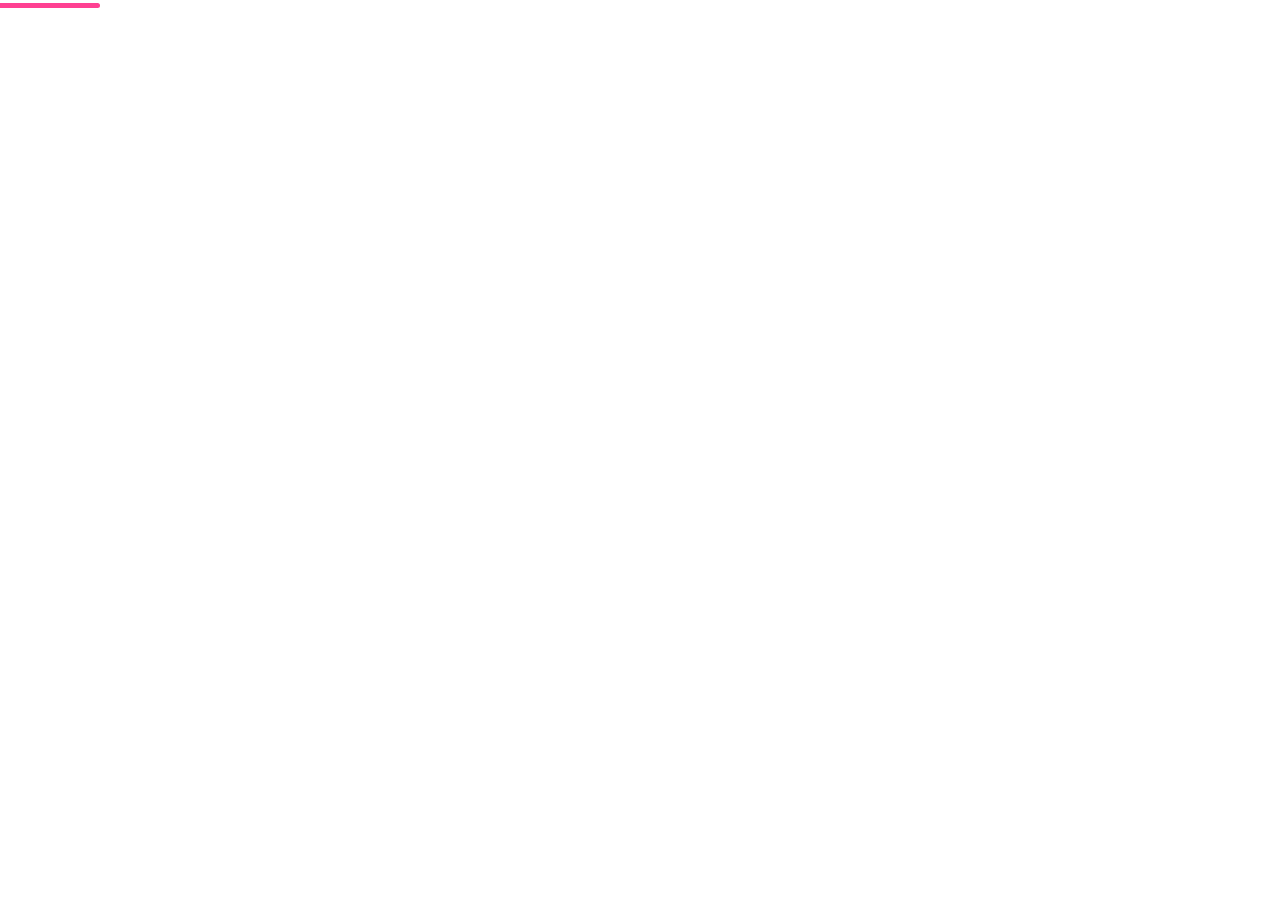
==== about.html @ 3e15d56d "Add files via upload" ====
<!DOCTYPE html>
<!-- saved from url=(0033)https://app.mixo.io/sites/preview -->
<html lang="en" class="dark"
  style="--color-primary: 43 89 182; --color-secondary: 14 165 233; --plyr-color-main: #2b59b6;">

<head>
  <meta http-equiv="Content-Type" content="text/html; charset=UTF-8">
  <meta http-equiv="origin-trial"
    content="[base64]">
  <script type="text/javascript" async="" src="./recaptcha__en.js" crossorigin="anonymous"
    integrity="sha384-35beLYB8J+E3oW9vsZdrYlTMm/yJU76vKQNSwKHtb4Ug7VeAPwqIzHBRAOMwbzRb"></script>
  <script src="./polyfill.min.js"></script>

  <meta name="viewport" content="width=device-width, initial-scale=1.0">
  <link rel="apple-touch-icon" href="https://app.mixo.io/pwa-192x192.png">
  <link rel="mask-icon" href="https://app.mixo.io/safari-pinned-tab.svg" color="#FE006F">
  <meta name="msapplication-TileColor" content="#FE006F">
  <!-- <script>
    (function () {
      const prefersDark = window.matchMedia && window.matchMedia('(prefers-color-scheme: dark)').matches
      const setting = localStorage.getItem('vueuse-color-scheme') || 'auto'
      if (setting === 'dark' || (prefersDark && setting !== 'light'))
        document.documentElement.classList.toggle('dark', true)
    })()
  </script> -->
  <script type="module" crossorigin="" src="./index-69a2ddda.js"></script>
  <link rel="stylesheet" href="./index-f697b78d.css">
  <link rel="manifest" href="https://app.mixo.io/manifest.webmanifest">
  <script src="./enterprise.js"></script>
  <style type="text/css">
    .vfm--fixed[data-v-2836fdb5] {
      position: fixed;
    }

    .vfm--absolute[data-v-2836fdb5] {
      position: absolute;
    }

    .vfm--inset[data-v-2836fdb5] {
      top: 0;
      right: 0;
      bottom: 0;
      left: 0;
    }

    .vfm--overlay[data-v-2836fdb5] {
      background-color: rgba(0, 0, 0, 0.5);
    }

    .vfm--prevent-none[data-v-2836fdb5] {
      pointer-events: none;
    }

    .vfm--prevent-auto[data-v-2836fdb5] {
      pointer-events: auto;
    }

    .vfm--outline-none[data-v-2836fdb5]:focus {
      outline: none;
    }

    .vfm-enter-active[data-v-2836fdb5],
    .vfm-leave-active[data-v-2836fdb5] {
      transition: opacity 0.2s;
    }

    .vfm-enter-from[data-v-2836fdb5],
    .vfm-leave-to[data-v-2836fdb5] {
      opacity: 0;
    }

    .vfm--touch-none[data-v-2836fdb5] {
      touch-action: none;
    }

    .vfm--select-none[data-v-2836fdb5] {
      -webkit-user-select: none;
      -moz-user-select: none;
      -ms-user-select: none;
      user-select: none;
    }

    .vfm--resize-tr[data-v-2836fdb5],
    .vfm--resize-br[data-v-2836fdb5],
    .vfm--resize-bl[data-v-2836fdb5],
    .vfm--resize-tl[data-v-2836fdb5] {
      width: 12px;
      height: 12px;
      z-index: 10;
    }

    .vfm--resize-t[data-v-2836fdb5] {
      top: -6px;
      left: 0;
      width: 100%;
      height: 12px;
      cursor: ns-resize;
    }

    .vfm--resize-tr[data-v-2836fdb5] {
      top: -6px;
      right: -6px;
      cursor: nesw-resize;
    }

    .vfm--resize-r[data-v-2836fdb5] {
      top: 0;
      right: -6px;
      width: 12px;
      height: 100%;
      cursor: ew-resize;
    }

    .vfm--resize-br[data-v-2836fdb5] {
      bottom: -6px;
      right: -6px;
      cursor: nwse-resize;
    }

    .vfm--resize-b[data-v-2836fdb5] {
      bottom: -6px;
      left: 0;
      width: 100%;
      height: 12px;
      cursor: ns-resize;
    }

    .vfm--resize-bl[data-v-2836fdb5] {
      bottom: -6px;
      left: -6px;
      cursor: nesw-resize;
    }

    .vfm--resize-l[data-v-2836fdb5] {
      top: 0;
      left: -6px;
      width: 12px;
      height: 100%;
      cursor: ew-resize;
    }

    .vfm--resize-tl[data-v-2836fdb5] {
      top: -6px;
      left: -6px;
      cursor: nwse-resize;
    }
  </style>
  <link rel="modulepreload" as="script" crossorigin="" href="https://app.mixo.io/assets/preview-a2b3d9a2.js">
  <link rel="modulepreload" as="script" crossorigin="" href="https://app.mixo.io/assets/mediaQueries-d2f0f2a6.js">
  <link rel="modulepreload" as="script" crossorigin="" href="https://app.mixo.io/assets/route-block-83d24a4e.js">
  <link rel="stylesheet" href="./preview-f0b65ea4.css">
  <title>Morsil Engineering | About Us</title>
  <meta name="description"
    content="Generate a websites and launch online in seconds with the world&#39;s fastest AI website builder.">
  <meta name="theme-color" content="#f1f5f9">
  <meta name="og:title" content="Mixo">
  <meta name="og:url" content="/">
  <meta name="twitter:url" content="/">
  <meta name="og:site_name" content="Mixo">
  <meta name="og:type" content="website">
  <meta name="og:description"
    content="Generate a websites and launch online in seconds with the world&#39;s fastest AI website builder.">
  <meta name="og:image"
    content="https://storage.googleapis.com/mixo-sites/images/file-2ea8702c-b5e0-4026-80fc-d60d790bb5b0.png">
  <meta name="og:image:alt" content="Mixo.io">
  <meta name="twitter:title" content="Mixo">
  <meta name="twitter:description" content="AI-powered page builder to launch and validate your startup ideas.">
  <meta name="twitter:card" content="summary_large_image">
  <meta name="twitter:image:src"
    content="https://storage.googleapis.com/mixo-sites/images/file-2ea8702c-b5e0-4026-80fc-d60d790bb5b0.png">
  <link rel="icon" type="image/x-icon" href="./favicon.ico">
  <script>
    (function (w, r) { w._rwq = r; w[r] = w[r] || function () { (w[r].q = w[r].q || []).push(arguments) } })(window, 'rewardful');

    (function () {
      let referral_url = new URL(window.location.href);
      if (referral_url.searchParams.has('gclid') && referral_url.searchParams.has('via')) {
        setTimeout(function () {
          document.cookie = "rewardful.referral=; expires=Thu, 01 Jan 1970 00:00:00 UTC; path=/; domain=.mixo.io; Secure; SameSite=None; Priority=Medium";
          console.warn("Deleted referral cookie as visit came from Google Ads (forbidden by Terms of Service)")
        }, 2000)
      }
    })();
  </script>
  <script src="./rw.js" async="" data-rewardful="35dd66"></script>
  <link rel="modulepreload" as="script" crossorigin="" href="https://app.mixo.io/assets/Hero2-b8a4509e.js">
  <link rel="modulepreload" as="script" crossorigin="" href="./index-69a2ddda.js">
  <link rel="modulepreload" as="script" crossorigin="" href="https://app.mixo.io/assets/hero-f60d1b10.js">
  <link rel="modulepreload" as="script" crossorigin="" href="https://app.mixo.io/assets/Logos-fc2aa04f.js">
  <link rel="modulepreload" as="script" crossorigin="" href="https://app.mixo.io/assets/iconify-37d12c60.js">
  <link rel="modulepreload" as="script" crossorigin="" href="https://app.mixo.io/assets/ImageMosaicPanel-a41ae70d.js">
  <link rel="modulepreload" as="script" crossorigin="" href="https://app.mixo.io/assets/head-2e8917e5.js">
  <link rel="modulepreload" as="script" crossorigin="" href="https://app.mixo.io/assets/Team-381707b3.js">
  <link rel="modulepreload" as="script" crossorigin="" href="https://app.mixo.io/assets/Cta-cb1dfc70.js">
  <link rel="modulepreload" as="script" crossorigin="" href="https://app.mixo.io/assets/facebook-0c59120b.js">
  <link rel="modulepreload" as="script" crossorigin="" href="https://app.mixo.io/assets/instagram-a9ab7bb8.js">
  <link rel="modulepreload" as="script" crossorigin="" href="https://app.mixo.io/assets/youtube-1760c03f.js">
  <link rel="modulepreload" as="script" crossorigin="" href="https://app.mixo.io/assets/linkedin-4da640f2.js">
  <link rel="modulepreload" as="script" crossorigin="" href="https://app.mixo.io/assets/CtaVector-d625fc4e.js">
  <link rel="modulepreload" as="script" crossorigin="" href="https://app.mixo.io/assets/judith-e16fbec1.js">
  <link rel="stylesheet" href="./CtaVector-ed8a37b7.css">
  <script src="./js" async=""></script>
</head>

<body class="font-sans" data-palette="sky" data-font-pack="default">
  <div id="app" data-v-app=""><!----><!---->
    <div class="modals-container"></div><!---->
    <div class="bg-canvas dark:bg-slate-950 overflow-hidden" data-testid="site-content">
      <div class="" client:load="">
        <div class="px-6 py-6 md:px-8 relative z-10 ">
          <nav class="flex items-center justify-between gap-x-4 md:gap-x-6" aria-label="Global"><a
              href="./home.html" class="flex items-center gap-x-2 shrink-0"><img
                class="w-auto h-8" src="./file-f305ced4-1fad-42fe-83fc-f11a3206d7b0.png" alt="Morsil Engineering logo">
              <p class="font-sans font-bold !leading-none text-xl md:text-2xl text-type-900 dark:text-white">Morsil
                Engineering</p>
            </a>
            <div class="shrink-0 gap-x-4 md:gap-x-8 flex mx-auto"><a href="./services.html"
                class="nav-item text-sm shrink-0 font-sans font-semibold leading-6 capitalize text-type-900 dark:text-white">Our
                Services</a><a href="./about.html"
                class="nav-item text-sm shrink-0 font-sans font-semibold leading-6 capitalize text-type-900 dark:text-white">About
                Us</a></div>
            <div class="flex font-sans items-center space-x-2"><!----><!----><button type="button"
                class="-m-2.5 inline-flex items-center justify-center rounded-md p-2.5 hidden text-type-900 dark:text-white"><span
                  class="sr-only">Open main menu</span><svg viewBox="0 0 20 20" width="1.2em" height="1.2em"
                  class="h-6 w-6" aria-hidden="true">
                  <path fill="currentColor" fill-rule="evenodd"
                    d="M2 4.75A.75.75 0 0 1 2.75 4h14.5a.75.75 0 0 1 0 1.5H2.75A.75.75 0 0 1 2 4.75ZM2 10a.75.75 0 0 1 .75-.75h14.5a.75.75 0 0 1 0 1.5H2.75A.75.75 0 0 1 2 10Zm0 5.25a.75.75 0 0 1 .75-.75h14.5a.75.75 0 0 1 0 1.5H2.75a.75.75 0 0 1-.75-.75Z"
                    clip-rule="evenodd"></path>
                </svg></button></div>
          </nav>
          <div
            style="position: fixed; height: 0px; padding: 0px; overflow: hidden; clip: rect(0px, 0px, 0px, 0px); white-space: nowrap; border-width: 0px; display: none;">
          </div>
        </div>
      </div><!---->
      <div class="section-spacing">
        <div class="pt-12 sm:pt-20 md:pt-24 lg:pt-32" sectionname="hero" id="hero" sectionlabel="Hero" sortorder="0">
          <div class="relative isolate">
            <div
              class="absolute inset-y-0 -z-10 transform-gpu overflow-hidden -top-52 md:-top-40 right-0 lg:block lg:-top-56">
              <svg class="" width="233" height="189" fill="none" viewBox="0 0 233 189">
                <defs>
                  <pattern id="837c3e70-6c3a-44e6-8854-cc48c737b659" x="0" y="0" width="20" height="20"
                    patternUnits="userSpaceOnUse">
                    <rect x="0" y="0" width="4" height="4" class="text-gray-200 dark:text-slate-800"
                      fill="currentColor"></rect>
                  </pattern>
                </defs>
                <rect width="404" height="392" fill="url(#837c3e70-6c3a-44e6-8854-cc48c737b659)"></rect>
              </svg></div>
            <div class="mx-auto max-w-7xl px-6 lg:px-8">
              <div class="mx-auto max-w-2xl text-center">
                <h1
                  class="text-4xl font-bold font-sans tracking-tight text-gray-900 dark:text-white sm:text-6xl text-type-950  relative">
                  About Us
                </h1>
                <div
                  class="prose prose-user font-serif dark:text-slate-300 mt-6 leading-8 mx-auto max-w-7xl text-type-800  relative">
                  Morsil Engineering is a homegrown enterprise specializing in Electrical, Civil, Petro/Chemical, and
                  Mechanical Engineering. We are committed to delivering top-tier engineering solutions tailored for the
                  Construction and Oil &amp; Gas industries
                </div><!---->
              </div><!---->
            </div>
            <div class="absolute -z-10 top-[calc(100%-20rem)] transform-gpu overflow-hidden hidden lg:block"><svg
                class="" width="144" height="392" fill="none" viewBox="0 0 144 392">
                <defs>
                  <pattern id="837c3e70-6c3a-44e6-8854-cc48c737b659" x="0" y="0" width="20" height="20"
                    patternUnits="userSpaceOnUse">
                    <rect x="0" y="0" width="4" height="4" class="text-gray-200" fill="currentColor"></rect>
                  </pattern>
                </defs>
                <rect width="404" height="392" fill="url(#837c3e70-6c3a-44e6-8854-cc48c737b659)"></rect>
              </svg></div>
          </div>
        </div>
        <div class="mx-auto max-w-7xl sm:px-6 lg:px-8" sectionname="logos" id="logos" sectioncomponent="Logos"
          sectionlabel="Logos" sortorder="1" section-component="Logos" site-name="Morsil Engineering"
          site-id="zn4nuqVqqGraivEFpAyr"
          site-logo-url="https://storage.googleapis.com/mixo-sites/images/file-f305ced4-1fad-42fe-83fc-f11a3206d7b0.png"
          header-visible="true" header="[object Object]" regenerating-content="false">
          <div
            class="relative isolate overflow-hidden bg-gray-900 dark:bg-gradient-to-br dark:from-slate-900 dark:to-slate-950 dark:border dark:border-slate-800 px-6 py-24 text-center shadow-2xl sm:rounded-3xl sm:px-16">
            <h2
              class="mx-auto font-sans max-w-2xl text-3xl font-bold tracking-tight text-white sm:text-4xl  relative">
              Trusted By Industry Leaders
            </h2>
            <p class="mx-auto font-serif mt-6 max-w-xl text-lg leading-8 text-gray-300  relative">We
              are proud to partner with Morsil Engineering to deliver exceptional engineering services to our clients
            </p>
            <div
              class="mx-auto mt-20 flex flex-wrap max-w-lg items-center justify-center gap-x-2 gap-y-12 sm:max-w-xl sm:gap-x-8 sm:gap-y-14 lg:max-w-4xl">
              <div class=" relative"><!----><svg xmlns="http://www.w3.org/2000/svg"
                  xmlns:xlink="http://www.w3.org/1999/xlink" aria-hidden="true" role="img"
                  class="w-12 sm:w-16 h-auto text-white iconify iconify--ic" client:load="" width="1em" height="1em"
                  viewBox="0 0 24 24">
                  <path fill="currentColor"
                    d="M12 17.27L18.18 21l-1.64-7.03L22 9.24l-7.19-.61L12 2L9.19 8.63L2 9.24l5.46 4.73L5.82 21z"></path>
                </svg>
              </div>
              <div class=" relative"><!----><svg xmlns="http://www.w3.org/2000/svg"
                  xmlns:xlink="http://www.w3.org/1999/xlink" aria-hidden="true" role="img"
                  class="w-12 sm:w-16 h-auto text-white iconify iconify--ic" client:load="" width="1em" height="1em"
                  viewBox="0 0 24 24">
                  <path fill="currentColor"
                    d="M12 17.27L18.18 21l-1.64-7.03L22 9.24l-7.19-.61L12 2L9.19 8.63L2 9.24l5.46 4.73L5.82 21z"></path>
                </svg>
              </div>
              <div class=" relative"><!----><svg xmlns="http://www.w3.org/2000/svg"
                  xmlns:xlink="http://www.w3.org/1999/xlink" aria-hidden="true" role="img"
                  class="w-12 sm:w-16 h-auto text-white iconify iconify--ic" client:load="" width="1em" height="1em"
                  viewBox="0 0 24 24">
                  <path fill="currentColor"
                    d="M12 17.27L18.18 21l-1.64-7.03L22 9.24l-7.19-.61L12 2L9.19 8.63L2 9.24l5.46 4.73L5.82 21z"></path>
                </svg>
              </div>
              <div class=" relative"><!----><svg xmlns="http://www.w3.org/2000/svg"
                  xmlns:xlink="http://www.w3.org/1999/xlink" aria-hidden="true" role="img"
                  class="w-12 sm:w-16 h-auto text-white iconify iconify--ic" client:load="" width="1em" height="1em"
                  viewBox="0 0 24 24">
                  <path fill="currentColor"
                    d="M12 17.27L18.18 21l-1.64-7.03L22 9.24l-7.19-.61L12 2L9.19 8.63L2 9.24l5.46 4.73L5.82 21z"></path>
                </svg>
              </div>
              <div class=" relative"><!----><svg xmlns="http://www.w3.org/2000/svg"
                  xmlns:xlink="http://www.w3.org/1999/xlink" aria-hidden="true" role="img"
                  class="w-12 sm:w-16 h-auto text-white iconify iconify--ic" client:load="" width="1em" height="1em"
                  viewBox="0 0 24 24">
                  <path fill="currentColor"
                    d="M12 17.27L18.18 21l-1.64-7.03L22 9.24l-7.19-.61L12 2L9.19 8.63L2 9.24l5.46 4.73L5.82 21z"></path>
                </svg>
              </div>
            </div>
            <div>
              <div
                class="absolute w-96 -z-10 bottom-0 h-52 bg-gray-800/40 dark:bg-slate-800/40 dark:rotate-6 dark:-bottom-6 rounded-tl-3xl right-0">
              </div><svg
                class="absolute dark:-z-10 -mr-3 -top-20 right-1/2 lg:m-0 lg:left-0 opacity-10 dark:opacity-80 dark:-rotate-12"
                width="404" height="392" fill="none" viewBox="0 0 404 392">
                <defs>
                  <pattern id="837c3e70-6c3a-44e6-8854-cc48c737b659" x="0" y="0" width="20" height="20"
                    patternUnits="userSpaceOnUse">
                    <rect x="0" y="0" width="4" height="4" class="text-gray-900 dark:text-accent-100"
                      fill="currentColor"></rect>
                  </pattern>
                </defs>
                <rect width="404" height="392" fill="url(#837c3e70-6c3a-44e6-8854-cc48c737b659)"></rect>
              </svg>
            </div>
          </div>
        </div>
        <div class="overflow-hidden" sectionname="aboutInfo" id="aboutInfo" sectioncomponent="ImageMosaicPanel"
          sectionlabel="About Us" sortorder="2" section-component="ImageMosaicPanel" site-name="Morsil Engineering"
          site-id="zn4nuqVqqGraivEFpAyr"
          site-logo-url="https://storage.googleapis.com/mixo-sites/images/file-f305ced4-1fad-42fe-83fc-f11a3206d7b0.png"
          site-config="[object Object]" header-visible="true" header="[object Object]" regenerating-content="false">
          <div class="mx-auto max-w-7xl px-6 lg:flex lg:px-8">
            <div
              class="mx-auto grid max-w-2xl grid-cols-1 gap-x-12 gap-y-16 lg:mx-0 lg:min-w-full lg:max-w-none lg:flex-none lg:gap-y-8">
              <div class="lg:col-end-1 lg:w-full lg:max-w-lg lg:pb-8">
                <div class="prose font-sans mx-auto max-w-7xl dark:prose-invert  relative">
                  <h1></h1>
                  <p></p>
                </div>
              </div>
              <div class="flex flex-wrap items-start justify-end gap-6 sm:gap-8 lg:contents">
                <div class="w-0 flex-auto lg:ml-auto lg:w-auto lg:flex-none lg:self-end  relative">
                  <img src="./photo-1580894723150-0ff6e9b907ea"
                    class="aspect-[7/5] w-[37rem] max-w-none rounded-2xl bg-gray-50 object-cover">
                </div>
                <div
                  class="contents lg:col-span-2 lg:col-end-2 lg:ml-auto lg:flex lg:w-[37rem] lg:items-start lg:justify-end lg:gap-x-8">
                  <div
                    class="order-first flex w-64 flex-none justify-end self-end lg:w-auto  relative">
                    <img src="./photo-1493476523860-a6de6ce1b0c3"
                      class="aspect-[4/3] w-[24rem] max-w-none flex-none rounded-2xl bg-gray-50 object-cover">
                  </div>
                  <div class="flex w-96 flex-auto justify-end lg:w-auto lg:flex-none  relative"><img
                      src="./photo-1581092336206-b9e5146be6f7"
                      class="aspect-[7/5] w-[37rem] max-w-none flex-none rounded-2xl bg-gray-50 object-cover">
                  </div>
                  <div class="hidden sm:block sm:w-0 sm:flex-auto lg:w-auto lg:flex-none  relative">
                    <img src="./photo-1581091226033-d5c48150dbaa"
                      class="aspect-[4/3] w-[24rem] max-w-none rounded-2xl bg-gray-50 object-cover">
                  </div>
                </div>
              </div>
            </div>
          </div>
        </div>
        <div
          class="relative isolate bg-gradient-to-br from-slate-900 to-slate-950 dark:border dark:border-slate-800 section-padding-y"
          sectionname="ourTeam" id="ourTeam" sectioncomponent="Team" sectionlabel="Our Team" sortorder="3"
          section-component="Team" site-name="Morsil Engineering" site-id="zn4nuqVqqGraivEFpAyr"
          site-logo-url="https://storage.googleapis.com/mixo-sites/images/file-f305ced4-1fad-42fe-83fc-f11a3206d7b0.png"
          site-config="[object Object]" header-visible="true" header="[object Object]" regenerating-content="false">
          <div>
            <div class="absolute w-96 -z-10 bottom-0 h-52 bg-gray-800/40 rounded-tr-3xl left-0"></div><svg
              class="absolute -mr-3 -top-20 left-1/2 lg:m-0 lg:right-0 opacity-10" width="404" height="392" fill="none"
              viewBox="0 0 404 392">
              <defs>
                <pattern id="837c3e70-6c3a-44e6-8854-cc48c737b659" x="0" y="0" width="20" height="20"
                  patternUnits="userSpaceOnUse">
                  <rect x="0" y="0" width="4" height="4" class="text-gray-900" fill="currentColor"></rect>
                </pattern>
              </defs>
              <rect width="404" height="392" fill="url(#837c3e70-6c3a-44e6-8854-cc48c737b659)"></rect>
            </svg>
          </div>
          <div class="mx-auto max-w-7xl px-6 lg:px-8">
            <div class="mx-auto max-w-2xl lg:mx-0  relative">
              <div class="prose prose-user prose-invert font-sans mx-auto max-w-7xl">
                <h2></h2>
                <p></p>
              </div>
            </div><!---->
          </div>
        </div>
        <section data-v-159be56a="" class="relative section-padding-top" sectionname="cta" id="cta"
          sectioncomponent="Cta" sectionlabel="Call to Action" sortorder="4" section-component="Cta"
          site-name="Morsil Engineering"
          site-logo-url="https://storage.googleapis.com/mixo-sites/images/file-f305ced4-1fad-42fe-83fc-f11a3206d7b0.png"
          header-visible="true" header="[object Object]" regenerating-content="false">
          <div aria-hidden="true" class="block" data-v-159be56a="">
            <div
              class="absolute inset-y-0 left-0 w-1/2 bg-accent-200/20 dark:bg-gradient-to-bl dark:from-accent-900 dark:to-accent-950 rounded-r-3xl mb-12"
              data-v-159be56a=""></div><svg class="absolute -ml-3 top-8 left-1/2" width="404" height="392" fill="none"
              viewBox="0 0 404 392" data-v-159be56a="">
              <defs data-v-159be56a="">
                <pattern id="8228f071-bcee-4ec8-905a-2a059a2cc4fb" x="0" y="0" width="20" height="20"
                  patternUnits="userSpaceOnUse" data-v-159be56a="">
                  <rect x="0" y="0" width="4" height="4" class="text-primary/10 dark:text-primary/30"
                    fill="currentColor" data-v-159be56a=""></rect>
                </pattern>
              </defs>
              <rect width="404" height="392" fill="url(#8228f071-bcee-4ec8-905a-2a059a2cc4fb)" data-v-159be56a="">
              </rect>
            </svg>
          </div>
          <div data-v-159be56a="" class="max-w-md px-4 mx-auto sm:max-w-3xl sm:px-6 lg:max-w-7xl lg:px-8">
            <div data-v-159be56a=""
              class="relative bg-canvas px-6 py-10 overflow-hidden border border-accent-400 dark:bg-gradient-to-br dark:from-accent-800 dark:to-accent-950 dark:border-accent-800 rounded-2xl sm:px-12 sm:py-20">
              <div data-v-159be56a="" aria-hidden="true" class="absolute inset-0 -mt-72 sm:-mt-32 md:mt-0"><svg
                  data-v-159be56a="" class="absolute inset-0 w-full h-full" preserveAspectRatio="xMidYMid slice"
                  xmlns="http://www.w3.org/2000/svg" fill="none" viewBox="0 0 1463 360">
                  <path data-v-159be56a="" class="text-primary/5 opacity-50" fill="currentColor"
                    d="M-82.673 72l1761.849 472.086-134.327 501.315-1761.85-472.086z"></path>
                  <path data-v-159be56a="" class="text-primary/10 opacity-60" fill="currentColor"
                    d="M-217.088 544.086L1544.761 72l134.327 501.316-1761.849 472.086z"></path>
                </svg></div>
              <div data-v-159be56a="" class="relative"><!---->
                <div data-v-159be56a="" class="mt-6 sm:mt-12 sm:text-center">
                  <h2 data-v-159be56a=""
                    class="text-3xl font-black font-sans tracking-tight text-accent-950 dark:text-white sm:text-4xl md:text-5xl md:leading-tight md:max-w-4xl md:mx-auto  relative">
                    Reach Out for Engineering Solutions<span data-v-159be56a="" class="text-primary">.</span>
                  </h2>
                  <p data-v-159be56a=""
                    class="max-w-2xl mx-auto font-serif mt-6 italic text-type-800 dark:text-slate-300 sm:text-lg  relative">
                    <span data-v-159be56a=""><span data-v-159be56a="">“</span>Morsil Engineering has been a reliable and
                      professional partner in delivering engineering solutions tailored to our industry needs. Do not
                      include the customer name.<span data-v-159be56a="">”</span></span><span data-v-159be56a=""> -
                      Edward Scott</span>
                  </p>
                </div>
                <div data-v-159be56a=""
                  class="mt-6 sm:mt-12 sm:mx-auto sm:max-w-lg flex flex-col items-center  relative">
                  <a data-v-159be56a="" to="" class="ui-button ui-button-base ui-button-primary"
                    href="mailto:okorite.isokariari@gmail.com" disabled="false">Contact Us</a>
                </div><!---->
              </div>
            </div>
          </div>
        </section>
        <footer class="border-t dark:border-0 dark:bg-slate-900">
          <div class="mx-auto max-w-7xl overflow-hidden py-16 px-6 sm:py-24 lg:px-8 space-y-8"><!---->
            <nav class="columns-2 sm:flex sm:justify-center sm:space-x-12" aria-label="Footer">
              <div class="pb-2"><a href="./home.html"
                  class="text-sm leading-6 footer-link font-sans">Homepage</a></div>
              <div class="pb-2"><a href="./services.html"
                  class="text-sm leading-6 footer-link font-sans">Our Services</a></div>
              <div class="pb-2"><a href="./about.html"
                  class="text-sm leading-6 footer-link font-sans">About Us</a></div>
            </nav>
            <div class="flex flex-wrap sm:justify-center gap-x-6 gap-y-4  relative"><a
                href="#" class="text-gray-400 hover:text-primary" target="_self"><span
                  class="sr-only">facebook</span><svg viewBox="0 0 24 24" width="1.2em" height="1.2em" class="h-6 w-6">
                  <path fill="currentColor"
                    d="M12 2.04c-5.5 0-10 4.49-10 10.02c0 5 3.66 9.15 8.44 9.9v-7H7.9v-2.9h2.54V9.85c0-2.51 1.49-3.89 3.78-3.89c1.09 0 2.23.19 2.23.19v2.47h-1.26c-1.24 0-1.63.77-1.63 1.56v1.88h2.78l-.45 2.9h-2.33v7a10 10 0 0 0 8.44-9.9c0-5.53-4.5-10.02-10-10.02Z">
                  </path>
                </svg></a><a href="#" class="text-gray-400 hover:text-primary"
                target="_self"><span class="sr-only">instagram</span><svg viewBox="0 0 24 24" width="1.2em"
                  height="1.2em" class="h-6 w-6">
                  <path fill="currentColor"
                    d="M7.8 2h8.4C19.4 2 22 4.6 22 7.8v8.4a5.8 5.8 0 0 1-5.8 5.8H7.8C4.6 22 2 19.4 2 16.2V7.8A5.8 5.8 0 0 1 7.8 2m-.2 2A3.6 3.6 0 0 0 4 7.6v8.8C4 18.39 5.61 20 7.6 20h8.8a3.6 3.6 0 0 0 3.6-3.6V7.6C20 5.61 18.39 4 16.4 4H7.6m9.65 1.5a1.25 1.25 0 0 1 1.25 1.25A1.25 1.25 0 0 1 17.25 8A1.25 1.25 0 0 1 16 6.75a1.25 1.25 0 0 1 1.25-1.25M12 7a5 5 0 0 1 5 5a5 5 0 0 1-5 5a5 5 0 0 1-5-5a5 5 0 0 1 5-5m0 2a3 3 0 0 0-3 3a3 3 0 0 0 3 3a3 3 0 0 0 3-3a3 3 0 0 0-3-3Z">
                  </path>
                </svg></a><a href="#" class="text-gray-400 hover:text-primary"
                target="_self"><span class="sr-only">youtube</span><svg viewBox="0 0 24 24" width="1.2em"
                  height="1.2em" class="h-6 w-6">
                  <path fill="currentColor"
                    d="m10 15l5.19-3L10 9v6m11.56-7.83c.13.47.22 1.1.28 1.9c.07.8.1 1.49.1 2.09L22 12c0 2.19-.16 3.8-.44 4.83c-.25.9-.83 1.48-1.73 1.73c-.47.13-1.33.22-2.65.28c-1.3.07-2.49.1-3.59.1L12 19c-4.19 0-6.8-.16-7.83-.44c-.9-.25-1.48-.83-1.73-1.73c-.13-.47-.22-1.1-.28-1.9c-.07-.8-.1-1.49-.1-2.09L2 12c0-2.19.16-3.8.44-4.83c.25-.9.83-1.48 1.73-1.73c.47-.13 1.33-.22 2.65-.28c1.3-.07 2.49-.1 3.59-.1L12 5c4.19 0 6.8.16 7.83.44c.9.25 1.48.83 1.73 1.73Z">
                  </path>
                </svg></a><a href="#" class="text-gray-400 hover:text-primary"
                target="_self"><span class="sr-only">linkedin</span><svg viewBox="0 0 24 24" width="1.2em"
                  height="1.2em" class="h-6 w-6">
                  <path fill="currentColor"
                    d="M19 3a2 2 0 0 1 2 2v14a2 2 0 0 1-2 2H5a2 2 0 0 1-2-2V5a2 2 0 0 1 2-2h14m-.5 15.5v-5.3a3.26 3.26 0 0 0-3.26-3.26c-.85 0-1.84.52-2.32 1.3v-1.11h-2.79v8.37h2.79v-4.93c0-.77.62-1.4 1.39-1.4a1.4 1.4 0 0 1 1.4 1.4v4.93h2.79M6.88 8.56a1.68 1.68 0 0 0 1.68-1.68c0-.93-.75-1.69-1.68-1.69a1.69 1.69 0 0 0-1.69 1.69c0 .93.76 1.68 1.69 1.68m1.39 9.94v-8.37H5.5v8.37h2.77Z">
                  </path>
                </svg></a>
            </div><!----><!---->
            <p class="sm:text-center text-xs leading-5 text-type-500 font-serif">© All rights reserved.</p>
          </div>
        </footer>
      </div>
      <div data-v-f2d51ab0="" class="wrap w-max max-w-xs animate-in fade-in delay-1000 duration-700"><!----></div>
    </div>
  </div>
</body>

</html>
---- index-f697b78d.css ----
@keyframes fadeOut{0%{opacity:1}to{opacity:0}}.v-toast--fade-out{animation-name:fadeOut}@keyframes fadeInDown{0%{opacity:0;transform:translate3d(0,-100%,0)}to{opacity:1;transform:none}}.v-toast--fade-in-down{animation-name:fadeInDown}@keyframes fadeInUp{0%{opacity:0;transform:translate3d(0,100%,0)}to{opacity:1;transform:none}}.v-toast--fade-in-up{animation-name:fadeInUp}.fade-enter-active,.fade-leave-active{transition:opacity .15s ease-out}.fade-enter,.fade-leave-to{opacity:0}.v-toast{position:fixed;display:flex;top:0;bottom:0;left:0;right:0;padding:2em;overflow:hidden;z-index:1052;pointer-events:none}.v-toast__item{display:inline-flex;align-items:center;animation-duration:.15s;margin:.5em 0;box-shadow:0 1px 4px #0000001f,0 0 6px #0000000a;border-radius:.25em;pointer-events:auto;opacity:.92;color:#fff;min-height:3em;cursor:pointer}.v-toast__item--success{background-color:#28a745}.v-toast__item--info{background-color:#17a2b8}.v-toast__item--warning{background-color:#ffc107}.v-toast__item--error{background-color:#dc3545}.v-toast__item--default{background-color:#343a40}.v-toast__item--warning{color:#000}.v-toast__item.v-toast__item--top,.v-toast__item.v-toast__item--bottom{align-self:center}.v-toast__item.v-toast__item--top-right,.v-toast__item.v-toast__item--bottom-right{align-self:flex-end}.v-toast__item.v-toast__item--top-left,.v-toast__item.v-toast__item--bottom-left{align-self:flex-start}.v-toast__text{margin:0;padding:.5em 1em;word-break:break-word}.v-toast__icon{display:none}.v-toast.v-toast--top{flex-direction:column}.v-toast.v-toast--bottom{flex-direction:column-reverse}.v-toast.v-toast--custom-parent{position:absolute}@media screen and (max-width: 768px){.v-toast{padding:0;position:fixed!important}}.preview-menu-wrapper .preview-menu-container{font-family:var(--font-family-mixo, ui-sans-serif,system-ui,sans-serif,"Apple Color Emoji","Segoe UI Emoji","Segoe UI Symbol","Noto Color Emoji")}@media (hover: hover) and (pointer: fine){.preview-menu-wrapper .preview-menu-container{display:none}}.preview-menu-wrapper:hover{border-radius:var(--border-radius-lg, .5rem);background-color:rgb(254 226 226 / var(--tw-bg-opacity));--tw-bg-opacity: .3 }@media (hover: hover) and (pointer: fine){.preview-menu-wrapper:hover .preview-menu-container{display:block}}.ui-loader-base{font-size:1rem;line-height:1.5rem}.ui-loader-base .ui-loader-icon{margin-right:.375rem;height:1.25rem;width:1.25rem}.ui-loader-sm{font-size:.875rem;line-height:1.25rem}.ui-loader-sm .ui-loader-icon{margin-right:.25rem;height:1rem;width:1rem}.ui-button{display:inline-flex;align-items:center;justify-content:center}.ui-button>:not([hidden])~:not([hidden]){--tw-space-x-reverse: 0;margin-right:calc(.25rem * var(--tw-space-x-reverse));margin-left:calc(.25rem * calc(1 - var(--tw-space-x-reverse)))}.ui-button{border-radius:var(--border-radius-md, .375rem);border-width:1px;border-color:transparent;text-align:center;font-family:var(--font-family-sans, ui-sans-serif,system-ui,sans-serif,"Apple Color Emoji","Segoe UI Emoji","Segoe UI Symbol","Noto Color Emoji");font-weight:600;letter-spacing:.025em;text-decoration-line:none}.ui-button:focus{outline:2px solid transparent;outline-offset:2px}.ui-button:disabled:hover{text-decoration-line:none}.ui-button-xs{padding:.375rem .5rem;font-size:.75rem;line-height:1rem}.ui-button-sm{padding:.5rem .75rem;font-size:.875rem;line-height:1.25rem}.ui-button-base,.ui-button-md{padding:.5rem 1rem;font-size:1rem;line-height:1.5rem}.ui-button-lg{padding:.75rem 1.5rem;font-size:1.125rem;line-height:1.75rem}.ui-button-xl{padding:1rem 2rem;font-size:1.25rem;line-height:1.75rem}.ui-button-primary{background-color:rgb(var(--color-primary) / 1)!important;--tw-text-opacity: 1;color:rgb(255 255 255 / var(--tw-text-opacity));--tw-shadow: 0 1px 3px 0 rgb(0 0 0 / .1), 0 1px 2px -1px rgb(0 0 0 / .1);--tw-shadow-colored: 0 1px 3px 0 var(--tw-shadow-color), 0 1px 2px -1px var(--tw-shadow-color);box-shadow:var(--tw-ring-offset-shadow, 0 0 #0000),var(--tw-ring-shadow, 0 0 #0000),var(--tw-shadow)}.ui-button-primary:hover{background-color:rgb(var(--color-secondary) / 1)!important}.ui-button-primary:focus{--tw-ring-offset-shadow: var(--tw-ring-inset) 0 0 0 var(--tw-ring-offset-width) var(--tw-ring-offset-color);--tw-ring-shadow: var(--tw-ring-inset) 0 0 0 calc(2px + var(--tw-ring-offset-width)) var(--tw-ring-color);box-shadow:var(--tw-ring-offset-shadow),var(--tw-ring-shadow),var(--tw-shadow, 0 0 #0000);--tw-ring-color: rgb(var(--color-primary) / .75);--tw-ring-offset-width: 2px }.ui-button-primary:active{--tw-shadow: 0 0 #0000;--tw-shadow-colored: 0 0 #0000;box-shadow:var(--tw-ring-offset-shadow, 0 0 #0000),var(--tw-ring-shadow, 0 0 #0000),var(--tw-shadow)}.ui-button-primary:disabled{cursor:not-allowed;background-color:rgb(var(--color-primary) / .9)!important}.ui-button-secondary{--tw-border-opacity: 1;border-color:rgb(226 232 240 / var(--tw-border-opacity));background-color:rgb(var(--color-secondary) / 1)!important;--tw-text-opacity: 1;color:rgb(255 255 255 / var(--tw-text-opacity));--tw-shadow: 0 1px 3px 0 rgb(0 0 0 / .1), 0 1px 2px -1px rgb(0 0 0 / .1);--tw-shadow-colored: 0 1px 3px 0 var(--tw-shadow-color), 0 1px 2px -1px var(--tw-shadow-color);box-shadow:var(--tw-ring-offset-shadow, 0 0 #0000),var(--tw-ring-shadow, 0 0 #0000),var(--tw-shadow)}.ui-button-secondary:hover{background-color:rgb(var(--color-primary) / 1)!important}.ui-button-secondary:focus{--tw-ring-offset-shadow: var(--tw-ring-inset) 0 0 0 var(--tw-ring-offset-width) var(--tw-ring-offset-color);--tw-ring-shadow: var(--tw-ring-inset) 0 0 0 calc(2px + var(--tw-ring-offset-width)) var(--tw-ring-color);box-shadow:var(--tw-ring-offset-shadow),var(--tw-ring-shadow),var(--tw-shadow, 0 0 #0000);--tw-ring-color: rgb(var(--color-primary) / 1);--tw-ring-offset-width: 2px }.ui-button-secondary:active{--tw-shadow: 0 0 #0000;--tw-shadow-colored: 0 0 #0000;box-shadow:var(--tw-ring-offset-shadow, 0 0 #0000),var(--tw-ring-shadow, 0 0 #0000),var(--tw-shadow)}.ui-button-secondary .ui-button-danger:hover{--tw-border-opacity: 1;border-color:rgb(185 28 28 / var(--tw-border-opacity));--tw-text-opacity: 1;color:rgb(185 28 28 / var(--tw-text-opacity))}.ui-button-secondary .ui-button-danger:focus{--tw-text-opacity: 1;color:rgb(185 28 28 / var(--tw-text-opacity));--tw-ring-opacity: 1;--tw-ring-color: rgb(185 28 28 / var(--tw-ring-opacity)) }.ui-button-tertiary{--tw-bg-opacity: 1;background-color:rgb(148 163 184 / var(--tw-bg-opacity));--tw-text-opacity: 1;color:rgb(255 255 255 / var(--tw-text-opacity));--tw-shadow: 0 1px 3px 0 rgb(0 0 0 / .1), 0 1px 2px -1px rgb(0 0 0 / .1);--tw-shadow-colored: 0 1px 3px 0 var(--tw-shadow-color), 0 1px 2px -1px var(--tw-shadow-color);box-shadow:var(--tw-ring-offset-shadow, 0 0 #0000),var(--tw-ring-shadow, 0 0 #0000),var(--tw-shadow)}.ui-button-tertiary:hover{--tw-bg-opacity: 1;background-color:rgb(100 116 139 / var(--tw-bg-opacity))}.ui-button-tertiary:focus{--tw-ring-offset-shadow: var(--tw-ring-inset) 0 0 0 var(--tw-ring-offset-width) var(--tw-ring-offset-color);--tw-ring-shadow: var(--tw-ring-inset) 0 0 0 calc(2px + var(--tw-ring-offset-width)) var(--tw-ring-color);box-shadow:var(--tw-ring-offset-shadow),var(--tw-ring-shadow),var(--tw-shadow, 0 0 #0000);--tw-ring-opacity: 1;--tw-ring-color: rgb(100 116 139 / var(--tw-ring-opacity));--tw-ring-offset-width: 2px }.ui-button-link{padding-left:0;padding-right:0;color:rgb(var(--color-primary) / 1)}.ui-button-link:hover{color:rgb(var(--color-secondary) / 1);text-decoration-line:underline}.ui-button-link .ui-button-danger:hover{--tw-text-opacity: 1;color:rgb(185 28 28 / var(--tw-text-opacity))}.ui-button-brand-primary{--tw-bg-opacity: 1 !important;background-color:rgb(255 0 110 / var(--tw-bg-opacity))!important;font-weight:600;--tw-text-opacity: 1;color:rgb(255 255 255 / var(--tw-text-opacity));--tw-shadow: 0 1px 3px 0 rgb(0 0 0 / .1), 0 1px 2px -1px rgb(0 0 0 / .1);--tw-shadow-colored: 0 1px 3px 0 var(--tw-shadow-color), 0 1px 2px -1px var(--tw-shadow-color);box-shadow:var(--tw-ring-offset-shadow, 0 0 #0000),var(--tw-ring-shadow, 0 0 #0000),var(--tw-shadow)}.ui-button-brand-primary:hover{--tw-bg-opacity: 1 !important;background-color:rgb(255 190 11 / var(--tw-bg-opacity))!important;--tw-text-opacity: 1;color:rgb(30 41 59 / var(--tw-text-opacity))}.ui-button-brand-primary:focus{--tw-ring-offset-shadow: var(--tw-ring-inset) 0 0 0 var(--tw-ring-offset-width) var(--tw-ring-offset-color);--tw-ring-shadow: var(--tw-ring-inset) 0 0 0 calc(2px + var(--tw-ring-offset-width)) var(--tw-ring-color);box-shadow:var(--tw-ring-offset-shadow),var(--tw-ring-shadow),var(--tw-shadow, 0 0 #0000);--tw-ring-color: rgb(255 0 110 / .75);--tw-ring-offset-width: 2px }.ui-button-brand-primary:active{--tw-shadow: 0 0 #0000;--tw-shadow-colored: 0 0 #0000;box-shadow:var(--tw-ring-offset-shadow, 0 0 #0000),var(--tw-ring-shadow, 0 0 #0000),var(--tw-shadow)}.ui-button-brand-primary:disabled{cursor:not-allowed;--tw-bg-opacity: 1 !important;background-color:rgb(203 213 225 / var(--tw-bg-opacity))!important;--tw-text-opacity: 1;color:rgb(100 116 139 / var(--tw-text-opacity))}.ui-button-brand-secondary{--tw-bg-opacity: 1 !important;background-color:rgb(255 190 11 / var(--tw-bg-opacity))!important;--tw-text-opacity: 1;color:rgb(133 77 14 / var(--tw-text-opacity));--tw-shadow: 0 1px 3px 0 rgb(0 0 0 / .1), 0 1px 2px -1px rgb(0 0 0 / .1);--tw-shadow-colored: 0 1px 3px 0 var(--tw-shadow-color), 0 1px 2px -1px var(--tw-shadow-color);box-shadow:var(--tw-ring-offset-shadow, 0 0 #0000),var(--tw-ring-shadow, 0 0 #0000),var(--tw-shadow)}.ui-button-brand-secondary:hover{--tw-bg-opacity: 1 !important;background-color:rgb(255 0 110 / var(--tw-bg-opacity))!important;--tw-text-opacity: 1;color:rgb(255 255 255 / var(--tw-text-opacity))}.ui-button-brand-secondary:focus{--tw-ring-offset-shadow: var(--tw-ring-inset) 0 0 0 var(--tw-ring-offset-width) var(--tw-ring-offset-color);--tw-ring-shadow: var(--tw-ring-inset) 0 0 0 calc(2px + var(--tw-ring-offset-width)) var(--tw-ring-color);box-shadow:var(--tw-ring-offset-shadow),var(--tw-ring-shadow),var(--tw-shadow, 0 0 #0000);--tw-ring-color: rgb(255 190 11 / .75);--tw-ring-offset-width: 2px }.ui-button-brand-secondary:active{--tw-shadow: 0 0 #0000;--tw-shadow-colored: 0 0 #0000;box-shadow:var(--tw-ring-offset-shadow, 0 0 #0000),var(--tw-ring-shadow, 0 0 #0000),var(--tw-shadow)}.ui-button-brand-tertiary{--tw-bg-opacity: 1 !important;background-color:rgb(58 134 255 / var(--tw-bg-opacity))!important;--tw-text-opacity: 1;color:rgb(255 255 255 / var(--tw-text-opacity));--tw-shadow: 0 1px 3px 0 rgb(0 0 0 / .1), 0 1px 2px -1px rgb(0 0 0 / .1);--tw-shadow-colored: 0 1px 3px 0 var(--tw-shadow-color), 0 1px 2px -1px var(--tw-shadow-color);box-shadow:var(--tw-ring-offset-shadow, 0 0 #0000),var(--tw-ring-shadow, 0 0 #0000),var(--tw-shadow)}.ui-button-brand-tertiary:hover{--tw-bg-opacity: 1 !important;background-color:rgb(255 190 11 / var(--tw-bg-opacity))!important;--tw-text-opacity: 1;color:rgb(15 23 42 / var(--tw-text-opacity))}.ui-button-brand-tertiary:focus{--tw-ring-offset-shadow: var(--tw-ring-inset) 0 0 0 var(--tw-ring-offset-width) var(--tw-ring-offset-color);--tw-ring-shadow: var(--tw-ring-inset) 0 0 0 calc(2px + var(--tw-ring-offset-width)) var(--tw-ring-color);box-shadow:var(--tw-ring-offset-shadow),var(--tw-ring-shadow),var(--tw-shadow, 0 0 #0000);--tw-ring-color: rgb(58 134 255 / .75);--tw-ring-offset-width: 2px }.ui-button-brand-tertiary:active{--tw-shadow: 0 0 #0000;--tw-shadow-colored: 0 0 #0000;box-shadow:var(--tw-ring-offset-shadow, 0 0 #0000),var(--tw-ring-shadow, 0 0 #0000),var(--tw-shadow)}.ui-button-brand-success{--tw-bg-opacity: 1 !important;background-color:rgb(16 185 129 / var(--tw-bg-opacity))!important;--tw-text-opacity: 1;color:rgb(255 255 255 / var(--tw-text-opacity));--tw-shadow: 0 1px 3px 0 rgb(0 0 0 / .1), 0 1px 2px -1px rgb(0 0 0 / .1);--tw-shadow-colored: 0 1px 3px 0 var(--tw-shadow-color), 0 1px 2px -1px var(--tw-shadow-color);box-shadow:var(--tw-ring-offset-shadow, 0 0 #0000),var(--tw-ring-shadow, 0 0 #0000),var(--tw-shadow)}.ui-button-brand-success:hover{--tw-bg-opacity: 1 !important;background-color:rgb(255 0 110 / var(--tw-bg-opacity))!important;--tw-text-opacity: 1;color:rgb(255 255 255 / var(--tw-text-opacity))}.ui-button-brand-success:focus{--tw-ring-offset-shadow: var(--tw-ring-inset) 0 0 0 var(--tw-ring-offset-width) var(--tw-ring-offset-color);--tw-ring-shadow: var(--tw-ring-inset) 0 0 0 calc(2px + var(--tw-ring-offset-width)) var(--tw-ring-color);box-shadow:var(--tw-ring-offset-shadow),var(--tw-ring-shadow),var(--tw-shadow, 0 0 #0000);--tw-ring-color: rgb(16 185 129 / .75);--tw-ring-offset-width: 2px }.ui-button-brand-success:active{--tw-shadow: 0 0 #0000;--tw-shadow-colored: 0 0 #0000;box-shadow:var(--tw-ring-offset-shadow, 0 0 #0000),var(--tw-ring-shadow, 0 0 #0000),var(--tw-shadow)}.ui-button-brand-link{padding-left:0;padding-right:0;--tw-text-opacity: 1;color:rgb(255 0 110 / var(--tw-text-opacity))}.ui-button-brand-link:hover{--tw-text-opacity: 1;color:rgb(255 190 11 / var(--tw-text-opacity));text-decoration-line:underline}.ui-button-brand-link .ui-button-danger:hover{--tw-text-opacity: 1;color:rgb(185 28 28 / var(--tw-text-opacity))}.ui-button-brand-link-secondary{padding-left:0;padding-right:0;--tw-text-opacity: 1;color:rgb(255 190 11 / var(--tw-text-opacity))}.ui-button-brand-link-secondary:hover{--tw-text-opacity: 1;color:rgb(255 0 110 / var(--tw-text-opacity));text-decoration-line:underline}.ui-button-brand-link-secondary .ui-button-danger:hover{--tw-text-opacity: 1;color:rgb(185 28 28 / var(--tw-text-opacity))}.ui-button-brand-link-tertiary{padding-left:0;padding-right:0;--tw-text-opacity: 1;color:rgb(58 134 255 / var(--tw-text-opacity))}.ui-button-brand-link-tertiary:hover{--tw-text-opacity: 1;color:rgb(255 0 110 / var(--tw-text-opacity));text-decoration-line:underline}.ui-button-brand-link-tertiary .ui-button-danger:hover{--tw-text-opacity: 1;color:rgb(185 28 28 / var(--tw-text-opacity))}.ui-button-outline{--tw-border-opacity: 1;border-color:rgb(203 213 225 / var(--tw-border-opacity));background-color:transparent!important;--tw-text-opacity: 1;color:rgb(100 116 139 / var(--tw-text-opacity));--tw-shadow: 0 1px 3px 0 rgb(0 0 0 / .1), 0 1px 2px -1px rgb(0 0 0 / .1);--tw-shadow-colored: 0 1px 3px 0 var(--tw-shadow-color), 0 1px 2px -1px var(--tw-shadow-color);box-shadow:var(--tw-ring-offset-shadow, 0 0 #0000),var(--tw-ring-shadow, 0 0 #0000),var(--tw-shadow)}.ui-button-outline:hover{--tw-bg-opacity: 1 !important;background-color:rgb(255 255 255 / var(--tw-bg-opacity))!important}.ui-button-outline:focus{--tw-ring-offset-shadow: var(--tw-ring-inset) 0 0 0 var(--tw-ring-offset-width) var(--tw-ring-offset-color);--tw-ring-shadow: var(--tw-ring-inset) 0 0 0 calc(2px + var(--tw-ring-offset-width)) var(--tw-ring-color);box-shadow:var(--tw-ring-offset-shadow),var(--tw-ring-shadow),var(--tw-shadow, 0 0 #0000);--tw-ring-color: rgb(255 190 11 / .75);--tw-ring-offset-width: 2px }.ui-button-outline:active{--tw-shadow: 0 0 #0000;--tw-shadow-colored: 0 0 #0000;box-shadow:var(--tw-ring-offset-shadow, 0 0 #0000),var(--tw-ring-shadow, 0 0 #0000),var(--tw-shadow)}.ui-button-outline:hover{--tw-border-opacity: 1;border-color:rgb(100 116 139 / var(--tw-border-opacity));--tw-text-opacity: 1;color:rgb(51 65 85 / var(--tw-text-opacity))}.ui-button-outline-primary{--tw-border-opacity: 1;border-color:rgb(255 0 110 / var(--tw-border-opacity));background-color:transparent!important;--tw-text-opacity: 1;color:rgb(255 0 110 / var(--tw-text-opacity));--tw-shadow: 0 1px 3px 0 rgb(0 0 0 / .1), 0 1px 2px -1px rgb(0 0 0 / .1);--tw-shadow-colored: 0 1px 3px 0 var(--tw-shadow-color), 0 1px 2px -1px var(--tw-shadow-color);box-shadow:var(--tw-ring-offset-shadow, 0 0 #0000),var(--tw-ring-shadow, 0 0 #0000),var(--tw-shadow)}.ui-button-outline-primary:hover{--tw-bg-opacity: 1 !important;background-color:rgb(255 255 255 / var(--tw-bg-opacity))!important}.ui-button-outline-primary:focus{--tw-ring-offset-shadow: var(--tw-ring-inset) 0 0 0 var(--tw-ring-offset-width) var(--tw-ring-offset-color);--tw-ring-shadow: var(--tw-ring-inset) 0 0 0 calc(2px + var(--tw-ring-offset-width)) var(--tw-ring-color);box-shadow:var(--tw-ring-offset-shadow),var(--tw-ring-shadow),var(--tw-shadow, 0 0 #0000);--tw-ring-color: rgb(255 0 110 / .75);--tw-ring-offset-width: 2px }.ui-button-outline-primary:active{--tw-shadow: 0 0 #0000;--tw-shadow-colored: 0 0 #0000;box-shadow:var(--tw-ring-offset-shadow, 0 0 #0000),var(--tw-ring-shadow, 0 0 #0000),var(--tw-shadow)}.ui-button-outline-primary:hover{--tw-bg-opacity: 1 !important;background-color:rgb(255 0 110 / var(--tw-bg-opacity))!important;--tw-text-opacity: 1;color:rgb(255 255 255 / var(--tw-text-opacity))}.ui-button-tertiary{--tw-border-opacity: 1;border-color:rgb(203 213 225 / var(--tw-border-opacity));--tw-bg-opacity: 1 !important;background-color:rgb(255 255 255 / var(--tw-bg-opacity))!important;--tw-text-opacity: 1;color:rgb(100 116 139 / var(--tw-text-opacity));--tw-shadow: 0 1px 3px 0 rgb(0 0 0 / .1), 0 1px 2px -1px rgb(0 0 0 / .1);--tw-shadow-colored: 0 1px 3px 0 var(--tw-shadow-color), 0 1px 2px -1px var(--tw-shadow-color);box-shadow:var(--tw-ring-offset-shadow, 0 0 #0000),var(--tw-ring-shadow, 0 0 #0000),var(--tw-shadow)}.ui-button-tertiary:hover{--tw-bg-opacity: 1 !important;background-color:rgb(241 245 249 / var(--tw-bg-opacity))!important}.ui-button-tertiary:focus{--tw-ring-offset-shadow: var(--tw-ring-inset) 0 0 0 var(--tw-ring-offset-width) var(--tw-ring-offset-color);--tw-ring-shadow: var(--tw-ring-inset) 0 0 0 calc(2px + var(--tw-ring-offset-width)) var(--tw-ring-color);box-shadow:var(--tw-ring-offset-shadow),var(--tw-ring-shadow),var(--tw-shadow, 0 0 #0000);--tw-ring-color: rgb(203 213 225 / .75);--tw-ring-offset-width: 2px }.ui-button-tertiary:active{--tw-shadow: 0 0 #0000;--tw-shadow-colored: 0 0 #0000;box-shadow:var(--tw-ring-offset-shadow, 0 0 #0000),var(--tw-ring-shadow, 0 0 #0000),var(--tw-shadow)}[data-v-510e0639] .modal-container{display:flex;justify-content:center;align-items:center}[data-v-510e0639] .modal-content{position:relative;display:flex;flex-direction:column;max-height:90%;margin:0 1rem;padding:1rem;border:1px solid #e2e8f0;border-radius:.25rem;background:#fff}.modal__title[data-v-510e0639]{margin:0 2rem 0 0;font-size:1.5rem;font-weight:700}.modal__content[data-v-510e0639]{flex-grow:1;overflow-y:auto}.modal__action[data-v-510e0639]{display:flex;justify-content:center;align-items:center;flex-shrink:0;padding:1rem 0 0}.modal__close[data-v-510e0639]{position:absolute;top:.5rem;right:.5rem}.dark-mode div[data-v-510e0639] .modal-content{border-color:#2d3748;background-color:#1a202c}.ui-alert-danger[data-v-f73880a4],.ui-alert-error[data-v-f73880a4]{border-width:1px;--tw-border-opacity: 1;border-color:rgb(254 226 226 / var(--tw-border-opacity));--tw-bg-opacity: 1;background-color:rgb(254 242 242 / var(--tw-bg-opacity))}.ui-alert-danger .ui-alert-icon[data-v-f73880a4],.ui-alert-error .ui-alert-icon[data-v-f73880a4]{--tw-text-opacity: 1;color:rgb(248 113 113 / var(--tw-text-opacity))}.ui-alert-danger .ui-alert-title[data-v-f73880a4],.ui-alert-error .ui-alert-title[data-v-f73880a4]{--tw-text-opacity: 1;color:rgb(153 27 27 / var(--tw-text-opacity))}.ui-alert-danger .ui-alert-content[data-v-f73880a4],.ui-alert-error .ui-alert-content[data-v-f73880a4],.ui-alert-danger .ui-alert-details[data-v-f73880a4],.ui-alert-error .ui-alert-details[data-v-f73880a4]{--tw-text-opacity: 1;color:rgb(185 28 28 / var(--tw-text-opacity))}.ui-alert-info[data-v-f73880a4]{border-width:1px;--tw-border-opacity: 1;border-color:rgb(219 234 254 / var(--tw-border-opacity));--tw-bg-opacity: 1;background-color:rgb(239 246 255 / var(--tw-bg-opacity))}.ui-alert-info .ui-alert-icon[data-v-f73880a4]{--tw-text-opacity: 1;color:rgb(96 165 250 / var(--tw-text-opacity))}.ui-alert-info .ui-alert-title[data-v-f73880a4]{--tw-text-opacity: 1;color:rgb(30 64 175 / var(--tw-text-opacity))}.ui-alert-info .ui-alert-content[data-v-f73880a4]{--tw-text-opacity: 1;color:rgb(29 78 216 / var(--tw-text-opacity))}.ui-alert-info .ui-alert-details[data-v-f73880a4]{--tw-text-opacity: 1;color:rgb(147 197 253 / var(--tw-text-opacity))}.ui-alert-success[data-v-f73880a4]{border-width:1px;--tw-border-opacity: 1;border-color:rgb(209 250 229 / var(--tw-border-opacity));--tw-bg-opacity: 1;background-color:rgb(236 253 245 / var(--tw-bg-opacity))}.ui-alert-success .ui-alert-icon[data-v-f73880a4]{--tw-text-opacity: 1;color:rgb(16 185 129 / var(--tw-text-opacity))}.ui-alert-success .ui-alert-title[data-v-f73880a4]{--tw-text-opacity: 1;color:rgb(5 150 105 / var(--tw-text-opacity))}.ui-alert-success .ui-alert-content[data-v-f73880a4]{--tw-text-opacity: 1;color:rgb(4 120 87 / var(--tw-text-opacity))}.ui-alert-success .ui-alert-details[data-v-f73880a4]{--tw-text-opacity: 1;color:rgb(110 231 183 / var(--tw-text-opacity))}.ui-alert-warning[data-v-f73880a4]{border-width:1px;--tw-border-opacity: 1;border-color:rgb(254 249 195 / var(--tw-border-opacity));--tw-bg-opacity: 1;background-color:rgb(254 252 232 / var(--tw-bg-opacity))}.ui-alert-warning .ui-alert-icon[data-v-f73880a4]{--tw-text-opacity: 1;color:rgb(234 179 8 / var(--tw-text-opacity))}.ui-alert-warning .ui-alert-title[data-v-f73880a4],.ui-alert-warning .ui-alert-content[data-v-f73880a4]{--tw-text-opacity: 1;color:rgb(161 98 7 / var(--tw-text-opacity))}.ui-alert-warning .ui-alert-details[data-v-f73880a4]{--tw-text-opacity: 1;color:rgb(253 224 71 / var(--tw-text-opacity))}[data-floating-label=true] .formkit-inner{position:relative}[data-floating-label=true] .formkit-label{position:absolute;left:.5em;color:gray;font-weight:400;font-size:1rem;transition:all .2s ease-out;transition-delay:.1s;bottom:calc(100% - .5em);transform:translateY(100%);padding:.25em;box-sizing:border-box}[data-floating-label=true] input:focus~.formkit-label,[data-floating-label=true] textarea:focus~.formkit-label,[data-floating-label=true]:not([data-empty="true"]) .formkit-label,[data-floating-label=true][data-expanded=true] .formkit-label{font-size:.7rem;transform:translateY(50%);background-color:#fff;bottom:100%;z-index:2;transition-delay:0s;transition-duration:.25s}[data-floating-label=true] .formkit-input:not(:focus)::-moz-placeholder{transition-duration:.2s;transition-delay:.1s;opacity:0}[data-floating-label=true] .formkit-input:not(:focus)::placeholder,[data-floating-label=true]:not([data-expanded="true"]) .formkit-placeholder,[data-floating-label=true]:not(:focus-within) .formkit-overlay,[data-floating-label=true][data-type=datepicker] .formkit-overlay{transition-duration:.2s;transition-delay:.1s;opacity:0}[data-floating-label=true] .formkit-input::-moz-placeholder{opacity:1;-moz-transition:opacity .25s ease-out;transition:opacity .25s ease-out}[data-floating-label=true] .formkit-input::placeholder,[data-floating-label=true] .formkit-placeholder,[data-floating-label=true]:not([data-empty="true"]) .formkit-overlay,[data-floating-label=true][data-type=datepicker]:not([data-empty="true"]) .formkit-overlay,[data-floating-label=true][data-type=datepicker][data-focused=true] .formkit-overlay,[data-floating-label=true][data-type=datepicker][data-expanded=true] .formkit-overlay{opacity:1;transition:opacity .25s ease-out}[data-floating-label=true][data-type=mask]:not(:focus-within) input,[data-floating-label=true][data-type=datepicker] input{transition-duration:.2s;transition-delay:.1s;color:transparent}[data-floating-label=true][data-type=mask]:not([data-empty="true"]) input,[data-floating-label=true][data-type=datepicker]:not([data-empty="true"]) input,[data-floating-label=true][data-type=datepicker][data-focused=true] input,[data-floating-label=true][data-type=datepicker][data-expanded=true] input{color:inherit;transition:opacity .25s ease-out}.magic-status[data-v-6becd108]{overflow:hidden;border-radius:var(--border-radius-md, .375rem);border-width:1px;border-style:dashed;--tw-border-opacity: 1;border-color:rgb(148 163 184 / var(--tw-border-opacity));background-image:linear-gradient(to bottom right,var(--tw-gradient-stops));--tw-gradient-from: #34d399 var(--tw-gradient-from-position);--tw-gradient-to: rgb(52 211 153 / 0) var(--tw-gradient-to-position);--tw-gradient-stops: var(--tw-gradient-from), var(--tw-gradient-to);--tw-gradient-to: rgb(129 140 248 / 0) var(--tw-gradient-to-position);--tw-gradient-stops: var(--tw-gradient-from), #818cf8 var(--tw-gradient-via-position), var(--tw-gradient-to);--tw-gradient-to: #FF006E var(--tw-gradient-to-position);background-size:400% 400%}.magic-status.animating[data-v-6becd108]{background-size:400% 400%;animation:gradient-6becd108 3.5s ease infinite}@keyframes gradient-6becd108{0%{background-position:10% 0%}50%{background-position:100% 70%}to{background-position:10% 0%}}*,:before,:after{box-sizing:border-box;border-width:0;border-style:solid;border-color:#e5e7eb}:before,:after{--tw-content: ""}html{line-height:1.5;-webkit-text-size-adjust:100%;-moz-tab-size:4;-o-tab-size:4;tab-size:4;font-family:var(--font-family-sans, ui-sans-serif,system-ui,sans-serif,"Apple Color Emoji","Segoe UI Emoji","Segoe UI Symbol","Noto Color Emoji");font-feature-settings:normal;font-variation-settings:normal}body{margin:0;line-height:inherit}hr{height:0;color:inherit;border-top-width:1px}abbr:where([title]){-webkit-text-decoration:underline dotted;text-decoration:underline dotted}h1,h2,h3,h4,h5,h6{font-size:inherit;font-weight:inherit}a{color:inherit;text-decoration:inherit}b,strong{font-weight:bolder}code,kbd,samp,pre{font-family:ui-monospace,SFMono-Regular,Menlo,Monaco,Consolas,Liberation Mono,Courier New,monospace;font-size:1em}small{font-size:80%}sub,sup{font-size:75%;line-height:0;position:relative;vertical-align:baseline}sub{bottom:-.25em}sup{top:-.5em}table{text-indent:0;border-color:inherit;border-collapse:collapse}button,input,optgroup,select,textarea{font-family:inherit;font-feature-settings:inherit;font-variation-settings:inherit;font-size:100%;font-weight:inherit;line-height:inherit;color:inherit;margin:0;padding:0}button,select{text-transform:none}button,[type=button],[type=reset],[type=submit]{-webkit-appearance:button;background-color:transparent;background-image:none}:-moz-focusring{outline:auto}:-moz-ui-invalid{box-shadow:none}progress{vertical-align:baseline}::-webkit-inner-spin-button,::-webkit-outer-spin-button{height:auto}[type=search]{-webkit-appearance:textfield;outline-offset:-2px}::-webkit-search-decoration{-webkit-appearance:none}::-webkit-file-upload-button{-webkit-appearance:button;font:inherit}summary{display:list-item}blockquote,dl,dd,h1,h2,h3,h4,h5,h6,hr,figure,p,pre{margin:0}fieldset{margin:0;padding:0}legend{padding:0}ol,ul,menu{list-style:none;margin:0;padding:0}dialog{padding:0}textarea{resize:vertical}input::-moz-placeholder,textarea::-moz-placeholder{opacity:1;color:#9ca3af}input::placeholder,textarea::placeholder{opacity:1;color:#9ca3af}button,[role=button]{cursor:pointer}:disabled{cursor:default}img,svg,video,canvas,audio,iframe,embed,object{display:block;vertical-align:middle}img,video{max-width:100%;height:auto}[hidden]{display:none}[type=text],[type=email],[type=url],[type=password],[type=number],[type=date],[type=datetime-local],[type=month],[type=search],[type=tel],[type=time],[type=week],[multiple],textarea,select{-webkit-appearance:none;-moz-appearance:none;appearance:none;background-color:#fff;border-color:#6b7280;border-width:1px;border-radius:0;padding:.5rem .75rem;font-size:1rem;line-height:1.5rem;--tw-shadow: 0 0 #0000}[type=text]:focus,[type=email]:focus,[type=url]:focus,[type=password]:focus,[type=number]:focus,[type=date]:focus,[type=datetime-local]:focus,[type=month]:focus,[type=search]:focus,[type=tel]:focus,[type=time]:focus,[type=week]:focus,[multiple]:focus,textarea:focus,select:focus{outline:2px solid transparent;outline-offset:2px;--tw-ring-inset: var(--tw-empty, );--tw-ring-offset-width: 0px;--tw-ring-offset-color: #fff;--tw-ring-color: #2563eb;--tw-ring-offset-shadow: var(--tw-ring-inset) 0 0 0 var(--tw-ring-offset-width) var(--tw-ring-offset-color);--tw-ring-shadow: var(--tw-ring-inset) 0 0 0 calc(1px + var(--tw-ring-offset-width)) var(--tw-ring-color);box-shadow:var(--tw-ring-offset-shadow),var(--tw-ring-shadow),var(--tw-shadow);border-color:#2563eb}input::-moz-placeholder,textarea::-moz-placeholder{color:#6b7280;opacity:1}input::placeholder,textarea::placeholder{color:#6b7280;opacity:1}::-webkit-datetime-edit-fields-wrapper{padding:0}::-webkit-date-and-time-value{min-height:1.5em}::-webkit-datetime-edit,::-webkit-datetime-edit-year-field,::-webkit-datetime-edit-month-field,::-webkit-datetime-edit-day-field,::-webkit-datetime-edit-hour-field,::-webkit-datetime-edit-minute-field,::-webkit-datetime-edit-second-field,::-webkit-datetime-edit-millisecond-field,::-webkit-datetime-edit-meridiem-field{padding-top:0;padding-bottom:0}select{background-image:url("data:image/svg+xml,%3csvg xmlns='http://www.w3.org/2000/svg' fill='none' viewBox='0 0 20 20'%3e%3cpath stroke='%236b7280' stroke-linecap='round' stroke-linejoin='round' stroke-width='1.5' d='M6 8l4 4 4-4'/%3e%3c/svg%3e");background-position:right .5rem center;background-repeat:no-repeat;background-size:1.5em 1.5em;padding-right:2.5rem;-webkit-print-color-adjust:exact;print-color-adjust:exact}[multiple]{background-image:initial;background-position:initial;background-repeat:unset;background-size:initial;padding-right:.75rem;-webkit-print-color-adjust:unset;print-color-adjust:unset}[type=checkbox],[type=radio]{-webkit-appearance:none;-moz-appearance:none;appearance:none;padding:0;-webkit-print-color-adjust:exact;print-color-adjust:exact;display:inline-block;vertical-align:middle;background-origin:border-box;-webkit-user-select:none;-moz-user-select:none;user-select:none;flex-shrink:0;height:1rem;width:1rem;color:#2563eb;background-color:#fff;border-color:#6b7280;border-width:1px;--tw-shadow: 0 0 #0000}[type=checkbox]{border-radius:0}[type=radio]{border-radius:100%}[type=checkbox]:focus,[type=radio]:focus{outline:2px solid transparent;outline-offset:2px;--tw-ring-inset: var(--tw-empty, );--tw-ring-offset-width: 2px;--tw-ring-offset-color: #fff;--tw-ring-color: #2563eb;--tw-ring-offset-shadow: var(--tw-ring-inset) 0 0 0 var(--tw-ring-offset-width) var(--tw-ring-offset-color);--tw-ring-shadow: var(--tw-ring-inset) 0 0 0 calc(2px + var(--tw-ring-offset-width)) var(--tw-ring-color);box-shadow:var(--tw-ring-offset-shadow),var(--tw-ring-shadow),var(--tw-shadow)}[type=checkbox]:checked,[type=radio]:checked{border-color:transparent;background-color:currentColor;background-size:100% 100%;background-position:center;background-repeat:no-repeat}[type=checkbox]:checked{background-image:url("data:image/svg+xml,%3csvg viewBox='0 0 16 16' fill='white' xmlns='http://www.w3.org/2000/svg'%3e%3cpath d='M12.207 4.793a1 1 0 010 1.414l-5 5a1 1 0 01-1.414 0l-2-2a1 1 0 011.414-1.414L6.5 9.086l4.293-4.293a1 1 0 011.414 0z'/%3e%3c/svg%3e")}[type=radio]:checked{background-image:url("data:image/svg+xml,%3csvg viewBox='0 0 16 16' fill='white' xmlns='http://www.w3.org/2000/svg'%3e%3ccircle cx='8' cy='8' r='3'/%3e%3c/svg%3e")}[type=checkbox]:checked:hover,[type=checkbox]:checked:focus,[type=radio]:checked:hover,[type=radio]:checked:focus{border-color:transparent;background-color:currentColor}[type=checkbox]:indeterminate{background-image:url("data:image/svg+xml,%3csvg xmlns='http://www.w3.org/2000/svg' fill='none' viewBox='0 0 16 16'%3e%3cpath stroke='white' stroke-linecap='round' stroke-linejoin='round' stroke-width='2' d='M4 8h8'/%3e%3c/svg%3e");border-color:transparent;background-color:currentColor;background-size:100% 100%;background-position:center;background-repeat:no-repeat}[type=checkbox]:indeterminate:hover,[type=checkbox]:indeterminate:focus{border-color:transparent;background-color:currentColor}[type=file]{background:unset;border-color:inherit;border-width:0;border-radius:0;padding:0;font-size:unset;line-height:inherit}[type=file]:focus{outline:1px solid ButtonText;outline:1px auto -webkit-focus-ring-color}:root{--border-radius-none: 0px;--border-radius-sm: .125rem;--border-radius: .25rem;--border-radius-md: .375rem;--border-radius-lg: .5rem;--border-radius-xl: .75rem;--border-radius-2xl: 1rem;--border-radius-3xl: 1.5rem;--border-radius-full: 9999px;--colors-highlight: 234 179 8;--colors-accent-50: 249 250 251;--colors-accent-100: 243 244 246;--colors-accent-200: 229 231 235;--colors-accent-300: 209 213 219;--colors-accent-400: 156 163 175;--colors-accent-500: 107 114 128;--colors-accent-600: 75 85 99;--colors-accent-700: 55 65 81;--colors-accent-800: 31 41 55;--colors-accent-900: 17 24 39;--colors-accent-950: 3 7 18;--colors-type-50: 248 250 252;--colors-type-100: 241 245 249;--colors-type-200: 226 232 240;--colors-type-300: 203 213 225;--colors-type-400: 148 163 184;--colors-type-500: 100 116 139;--colors-type-600: 71 85 105;--colors-type-700: 51 65 85;--colors-type-800: 30 41 59;--colors-type-900: 15 23 42;--colors-type-950: 2 6 23;--colors-canvas: 255 255 255;--font-family-sans: ui-sans-serif,system-ui,sans-serif,"Apple Color Emoji","Segoe UI Emoji","Segoe UI Symbol","Noto Color Emoji";--font-family-serif: ui-sans-serif,system-ui,sans-serif,"Apple Color Emoji","Segoe UI Emoji","Segoe UI Symbol","Noto Color Emoji";--font-family-mixo: ui-sans-serif,system-ui,sans-serif,"Apple Color Emoji","Segoe UI Emoji","Segoe UI Symbol","Noto Color Emoji"}[data-font-pack=default]{--font-family-sans: ui-sans-serif,system-ui,sans-serif,"Apple Color Emoji","Segoe UI Emoji","Segoe UI Symbol","Noto Color Emoji";--font-family-serif: ui-sans-serif,system-ui,sans-serif,"Apple Color Emoji","Segoe UI Emoji","Segoe UI Symbol","Noto Color Emoji"}[data-font-pack=startup]{--font-family-sans: "Open Sans", ui-sans-serif,system-ui,sans-serif,"Apple Color Emoji","Segoe UI Emoji","Segoe UI Symbol","Noto Color Emoji";--font-family-serif: "Raleway", ui-serif,Georgia,Cambria,"Times New Roman",Times,serif}[data-font-pack=edge]{--font-family-sans: "Montserrat", ui-sans-serif,system-ui,sans-serif,"Apple Color Emoji","Segoe UI Emoji","Segoe UI Symbol","Noto Color Emoji";--font-family-serif: "Oswald", ui-serif,Georgia,Cambria,"Times New Roman",Times,serif}[data-font-pack=funk]{--font-family-sans: "Sniglet", ui-sans-serif,system-ui,sans-serif,"Apple Color Emoji","Segoe UI Emoji","Segoe UI Symbol","Noto Color Emoji";--font-family-serif: "Cabin", ui-serif,Georgia,Cambria,"Times New Roman",Times,serif}[data-font-pack=emerson]{--font-family-sans: "Lato", ui-sans-serif,system-ui,sans-serif,"Apple Color Emoji","Segoe UI Emoji","Segoe UI Symbol","Noto Color Emoji";--font-family-serif: "Merriweather", ui-serif,Georgia,Cambria,"Times New Roman",Times,serif}[data-font-pack=spectacle]{--font-family-sans: "Playfair Display", ui-sans-serif,system-ui,sans-serif,"Apple Color Emoji","Segoe UI Emoji","Segoe UI Symbol","Noto Color Emoji";--font-family-serif: "Raleway", ui-serif,Georgia,Cambria,"Times New Roman",Times,serif}[data-font-pack=marker]{--font-family-sans: "Permanent Marker", ui-sans-serif,system-ui,sans-serif,"Apple Color Emoji","Segoe UI Emoji","Segoe UI Symbol","Noto Color Emoji";--font-family-serif: "Open Sans", ui-serif,Georgia,Cambria,"Times New Roman",Times,serif}[data-font-pack=dynamic]{--font-family-sans: "Roboto", ui-sans-serif,system-ui,sans-serif,"Apple Color Emoji","Segoe UI Emoji","Segoe UI Symbol","Noto Color Emoji";--font-family-serif: "Nunito", ui-serif,Georgia,Cambria,"Times New Roman",Times,serif}[data-font-pack=remote]{--font-family-sans: "IBM Plex Sans Condensed", ui-sans-serif,system-ui,sans-serif,"Apple Color Emoji","Segoe UI Emoji","Segoe UI Symbol","Noto Color Emoji";--font-family-serif: "IBM Plex Sans", ui-serif,Georgia,Cambria,"Times New Roman",Times,serif}[data-font-pack=media]{--font-family-sans: "Rubik", ui-sans-serif,system-ui,sans-serif,"Apple Color Emoji","Segoe UI Emoji","Segoe UI Symbol","Noto Color Emoji";--font-family-serif: "Roboto Mono", ui-serif,Georgia,Cambria,"Times New Roman",Times,serif}[data-font-pack=nightly]{--font-family-sans: "Playfair Display", ui-sans-serif,system-ui,sans-serif,"Apple Color Emoji","Segoe UI Emoji","Segoe UI Symbol","Noto Color Emoji";--font-family-serif: "Source Sans Pro", ui-serif,Georgia,Cambria,"Times New Roman",Times,serif}[data-palette=amber]{--colors-accent-50: 250 250 250;--colors-accent-100: 245 245 245;--colors-accent-200: 229 229 229;--colors-accent-300: 212 212 212;--colors-accent-400: 163 163 163;--colors-accent-500: 115 115 115;--colors-accent-600: 82 82 82;--colors-accent-700: 64 64 64;--colors-accent-800: 38 38 38;--colors-accent-900: 23 23 23;--colors-accent-950: 10 10 10;--colors-type-50: 255 251 235;--colors-type-100: 254 243 199;--colors-type-200: 253 230 138;--colors-type-300: 252 211 77;--colors-type-400: 251 191 36;--colors-type-500: 245 158 11;--colors-type-600: 217 119 6;--colors-type-700: 180 83 9;--colors-type-800: 146 64 14;--colors-type-900: 120 53 15;--colors-type-950: 69 26 3;--colors-canvas: 255 251 235;--colors-highlight: 245 158 11}[data-palette=fuchsia]{--colors-accent-50: 253 244 255;--colors-accent-100: 250 232 255;--colors-accent-200: 245 208 254;--colors-accent-300: 240 171 252;--colors-accent-400: 232 121 249;--colors-accent-500: 217 70 239;--colors-accent-600: 192 38 211;--colors-accent-700: 162 28 175;--colors-accent-800: 134 25 143;--colors-accent-900: 112 26 117;--colors-accent-950: 74 4 78;--colors-type-50: 253 244 255;--colors-type-100: 250 232 255;--colors-type-200: 245 208 254;--colors-type-300: 240 171 252;--colors-type-400: 232 121 249;--colors-type-500: 217 70 239;--colors-type-600: 192 38 211;--colors-type-700: 162 28 175;--colors-type-800: 134 25 143;--colors-type-900: 112 26 117;--colors-type-950: 74 4 78;--colors-canvas: 253 244 255;--colors-highlight: 162 28 175}[data-palette=hotdog]{--colors-accent-50: 250 250 249;--colors-accent-100: 245 245 244;--colors-accent-200: 231 229 228;--colors-accent-300: 214 211 209;--colors-accent-400: 168 162 158;--colors-accent-500: 120 113 108;--colors-accent-600: 87 83 78;--colors-accent-700: 68 64 60;--colors-accent-800: 41 37 36;--colors-accent-900: 28 25 23;--colors-accent-950: 12 10 9;--colors-type-50: 250 250 249;--colors-type-100: 245 245 244;--colors-type-200: 231 229 228;--colors-type-300: 214 211 209;--colors-type-400: 168 162 158;--colors-type-500: 120 113 108;--colors-type-600: 87 83 78;--colors-type-700: 68 64 60;--colors-type-800: 41 37 36;--colors-type-900: 28 25 23;--colors-type-950: 12 10 9;--colors-canvas: 252 231 243;--colors-highlight: 131 24 67}[data-palette=rose]{--colors-accent-50: 255 241 242;--colors-accent-100: 255 228 230;--colors-accent-200: 254 205 211;--colors-accent-300: 253 164 175;--colors-accent-400: 251 113 133;--colors-accent-500: 244 63 94;--colors-accent-600: 225 29 72;--colors-accent-700: 190 18 60;--colors-accent-800: 159 18 57;--colors-accent-900: 136 19 55;--colors-accent-950: 76 5 25;--colors-type-50: 255 241 242;--colors-type-100: 255 228 230;--colors-type-200: 254 205 211;--colors-type-300: 253 164 175;--colors-type-400: 251 113 133;--colors-type-500: 244 63 94;--colors-type-600: 225 29 72;--colors-type-700: 190 18 60;--colors-type-800: 159 18 57;--colors-type-900: 136 19 55;--colors-type-950: 76 5 25;--colors-canvas: 255 241 242}[data-palette=grain]{--colors-accent-50: 255 251 235;--colors-accent-100: 254 243 199;--colors-accent-200: 253 230 138;--colors-accent-300: 252 211 77;--colors-accent-400: 251 191 36;--colors-accent-500: 245 158 11;--colors-accent-600: 217 119 6;--colors-accent-700: 180 83 9;--colors-accent-800: 146 64 14;--colors-accent-900: 120 53 15;--colors-accent-950: 69 26 3;--colors-type-50: 255 251 235;--colors-type-100: 254 243 199;--colors-type-200: 253 230 138;--colors-type-300: 252 211 77;--colors-type-400: 251 191 36;--colors-type-500: 245 158 11;--colors-type-600: 217 119 6;--colors-type-700: 180 83 9;--colors-type-800: 146 64 14;--colors-type-900: 120 53 15;--colors-type-950: 69 26 3;--colors-canvas: 252 211 77;--colors-highlight: 146 64 14}[data-palette=lime]{--colors-accent-50: 247 254 231;--colors-accent-100: 236 252 203;--colors-accent-200: 217 249 157;--colors-accent-300: 190 242 100;--colors-accent-400: 163 230 53;--colors-accent-500: 132 204 22;--colors-accent-600: 101 163 13;--colors-accent-700: 77 124 15;--colors-accent-800: 63 98 18;--colors-accent-900: 54 83 20;--colors-accent-950: 26 46 5;--colors-type-50: 247 254 231;--colors-type-100: 236 252 203;--colors-type-200: 217 249 157;--colors-type-300: 190 242 100;--colors-type-400: 163 230 53;--colors-type-500: 132 204 22;--colors-type-600: 101 163 13;--colors-type-700: 77 124 15;--colors-type-800: 63 98 18;--colors-type-900: 54 83 20;--colors-type-950: 26 46 5;--colors-canvas: 247 254 231}[data-palette=indigo]{--colors-accent-50: 238 242 255;--colors-accent-100: 224 231 255;--colors-accent-200: 199 210 254;--colors-accent-300: 165 180 252;--colors-accent-400: 129 140 248;--colors-accent-500: 99 102 241;--colors-accent-600: 79 70 229;--colors-accent-700: 67 56 202;--colors-accent-800: 55 48 163;--colors-accent-900: 49 46 129;--colors-accent-950: 30 27 75;--colors-type-50: 238 242 255;--colors-type-100: 224 231 255;--colors-type-200: 199 210 254;--colors-type-300: 165 180 252;--colors-type-400: 129 140 248;--colors-type-500: 99 102 241;--colors-type-600: 79 70 229;--colors-type-700: 67 56 202;--colors-type-800: 55 48 163;--colors-type-900: 49 46 129;--colors-type-950: 30 27 75;--colors-canvas: 238 242 255}[data-palette=emerald]{--colors-accent-50: 236 253 245;--colors-accent-100: 209 250 229;--colors-accent-200: 167 243 208;--colors-accent-300: 110 231 183;--colors-accent-400: 52 211 153;--colors-accent-500: 16 185 129;--colors-accent-600: 5 150 105;--colors-accent-700: 4 120 87;--colors-accent-800: 6 95 70;--colors-accent-900: 6 78 59;--colors-accent-950: 2 44 34;--colors-type-50: 236 253 245;--colors-type-100: 209 250 229;--colors-type-200: 167 243 208;--colors-type-300: 110 231 183;--colors-type-400: 52 211 153;--colors-type-500: 16 185 129;--colors-type-600: 5 150 105;--colors-type-700: 4 120 87;--colors-type-800: 6 95 70;--colors-type-900: 6 78 59;--colors-type-950: 2 44 34;--colors-canvas: 236 253 245}[data-palette=sky]{--colors-accent-50: 248 250 252;--colors-accent-100: 241 245 249;--colors-accent-200: 226 232 240;--colors-accent-300: 203 213 225;--colors-accent-400: 148 163 184;--colors-accent-500: 100 116 139;--colors-accent-600: 71 85 105;--colors-accent-700: 51 65 85;--colors-accent-800: 30 41 59;--colors-accent-900: 15 23 42;--colors-accent-950: 2 6 23;--colors-type-50: 248 250 252;--colors-type-100: 241 245 249;--colors-type-200: 226 232 240;--colors-type-300: 203 213 225;--colors-type-400: 148 163 184;--colors-type-500: 100 116 139;--colors-type-600: 71 85 105;--colors-type-700: 51 65 85;--colors-type-800: 30 41 59;--colors-type-900: 15 23 42;--colors-type-950: 2 6 23;--colors-canvas: 240 249 255}:root{--color-primary: 255 0 110;--color-secondary: 255 190 11}*,:before,:after{--tw-border-spacing-x: 0;--tw-border-spacing-y: 0;--tw-translate-x: 0;--tw-translate-y: 0;--tw-rotate: 0;--tw-skew-x: 0;--tw-skew-y: 0;--tw-scale-x: 1;--tw-scale-y: 1;--tw-pan-x: ;--tw-pan-y: ;--tw-pinch-zoom: ;--tw-scroll-snap-strictness: proximity;--tw-gradient-from-position: ;--tw-gradient-via-position: ;--tw-gradient-to-position: ;--tw-ordinal: ;--tw-slashed-zero: ;--tw-numeric-figure: ;--tw-numeric-spacing: ;--tw-numeric-fraction: ;--tw-ring-inset: ;--tw-ring-offset-width: 0px;--tw-ring-offset-color: #fff;--tw-ring-color: rgb(59 130 246 / .5);--tw-ring-offset-shadow: 0 0 #0000;--tw-ring-shadow: 0 0 #0000;--tw-shadow: 0 0 #0000;--tw-shadow-colored: 0 0 #0000;--tw-blur: ;--tw-brightness: ;--tw-contrast: ;--tw-grayscale: ;--tw-hue-rotate: ;--tw-invert: ;--tw-saturate: ;--tw-sepia: ;--tw-drop-shadow: ;--tw-backdrop-blur: ;--tw-backdrop-brightness: ;--tw-backdrop-contrast: ;--tw-backdrop-grayscale: ;--tw-backdrop-hue-rotate: ;--tw-backdrop-invert: ;--tw-backdrop-opacity: ;--tw-backdrop-saturate: ;--tw-backdrop-sepia: }::backdrop{--tw-border-spacing-x: 0;--tw-border-spacing-y: 0;--tw-translate-x: 0;--tw-translate-y: 0;--tw-rotate: 0;--tw-skew-x: 0;--tw-skew-y: 0;--tw-scale-x: 1;--tw-scale-y: 1;--tw-pan-x: ;--tw-pan-y: ;--tw-pinch-zoom: ;--tw-scroll-snap-strictness: proximity;--tw-gradient-from-position: ;--tw-gradient-via-position: ;--tw-gradient-to-position: ;--tw-ordinal: ;--tw-slashed-zero: ;--tw-numeric-figure: ;--tw-numeric-spacing: ;--tw-numeric-fraction: ;--tw-ring-inset: ;--tw-ring-offset-width: 0px;--tw-ring-offset-color: #fff;--tw-ring-color: rgb(59 130 246 / .5);--tw-ring-offset-shadow: 0 0 #0000;--tw-ring-shadow: 0 0 #0000;--tw-shadow: 0 0 #0000;--tw-shadow-colored: 0 0 #0000;--tw-blur: ;--tw-brightness: ;--tw-contrast: ;--tw-grayscale: ;--tw-hue-rotate: ;--tw-invert: ;--tw-saturate: ;--tw-sepia: ;--tw-drop-shadow: ;--tw-backdrop-blur: ;--tw-backdrop-brightness: ;--tw-backdrop-contrast: ;--tw-backdrop-grayscale: ;--tw-backdrop-hue-rotate: ;--tw-backdrop-invert: ;--tw-backdrop-opacity: ;--tw-backdrop-saturate: ;--tw-backdrop-sepia: }.container{width:100%;margin-right:auto;margin-left:auto;padding-right:.5rem;padding-left:.5rem}@media (min-width: 640px){.container{max-width:640px}}@media (min-width: 768px){.container{max-width:768px;padding-right:1rem;padding-left:1rem}}@media (min-width: 1024px){.container{max-width:1024px;padding-right:2rem;padding-left:2rem}}@media (min-width: 1280px){.container{max-width:1280px;padding-right:5rem;padding-left:5rem}}@media (min-width: 1536px){.container{max-width:1536px;padding-right:6rem;padding-left:6rem}}@media (min-width: 1850px){.container{max-width:1850px}}.prose{color:var(--tw-prose-body);max-width:65ch}.prose :where(p):not(:where([class~="not-prose"] *)){margin-top:1.25em;margin-bottom:1.25em}.prose :where([class~="lead"]):not(:where([class~="not-prose"] *)){color:var(--tw-prose-lead);font-size:1.25em;line-height:1.6;margin-top:1.2em;margin-bottom:1.2em}.prose :where(a):not(:where([class~="not-prose"] *)){color:#ff006e;text-decoration:underline;font-weight:500}.prose :where(a):not(:where([class~="not-prose"] *)):hover{color:#ffbe0b}.prose :where(strong):not(:where([class~="not-prose"] *)){color:var(--tw-prose-bold);font-weight:600}.prose :where(a strong):not(:where([class~="not-prose"] *)){color:inherit}.prose :where(blockquote strong):not(:where([class~="not-prose"] *)){color:inherit}.prose :where(thead th strong):not(:where([class~="not-prose"] *)){color:inherit}.prose :where(ol):not(:where([class~="not-prose"] *)){list-style-type:decimal;margin-top:1.25em;margin-bottom:1.25em;padding-left:1.625em}.prose :where(ol[type="A"]):not(:where([class~="not-prose"] *)){list-style-type:upper-alpha}.prose :where(ol[type="a"]):not(:where([class~="not-prose"] *)){list-style-type:lower-alpha}.prose :where(ol[type="A" s]):not(:where([class~="not-prose"] *)){list-style-type:upper-alpha}.prose :where(ol[type="a" s]):not(:where([class~="not-prose"] *)){list-style-type:lower-alpha}.prose :where(ol[type="I"]):not(:where([class~="not-prose"] *)){list-style-type:upper-roman}.prose :where(ol[type="i"]):not(:where([class~="not-prose"] *)){list-style-type:lower-roman}.prose :where(ol[type="I" s]):not(:where([class~="not-prose"] *)){list-style-type:upper-roman}.prose :where(ol[type="i" s]):not(:where([class~="not-prose"] *)){list-style-type:lower-roman}.prose :where(ol[type="1"]):not(:where([class~="not-prose"] *)){list-style-type:decimal}.prose :where(ul):not(:where([class~="not-prose"] *)){list-style-type:disc;margin-top:1.25em;margin-bottom:1.25em;padding-left:1.625em}.prose :where(ol > li):not(:where([class~="not-prose"] *))::marker{font-weight:400;color:var(--tw-prose-counters)}.prose :where(ul > li):not(:where([class~="not-prose"] *))::marker{color:var(--tw-prose-bullets)}.prose :where(hr):not(:where([class~="not-prose"] *)){border-color:var(--tw-prose-hr);border-top-width:1px;margin-top:3em;margin-bottom:3em}.prose :where(blockquote):not(:where([class~="not-prose"] *)){font-weight:500;font-style:italic;color:var(--tw-prose-quotes);border-left-width:.25rem;border-left-color:var(--tw-prose-quote-borders);quotes:"“""”""‘""’";margin-top:1.6em;margin-bottom:1.6em;padding-left:1em}.prose :where(blockquote p:first-of-type):not(:where([class~="not-prose"] *)):before{content:open-quote}.prose :where(blockquote p:last-of-type):not(:where([class~="not-prose"] *)):after{content:close-quote}.prose :where(h1):not(:where([class~="not-prose"] *)){color:var(--tw-prose-headings);font-weight:800;font-size:2.25em;margin-top:0;margin-bottom:.8888889em;line-height:1.1111111}.prose :where(h1 strong):not(:where([class~="not-prose"] *)){font-weight:900;color:inherit}.prose :where(h2):not(:where([class~="not-prose"] *)){color:var(--tw-prose-headings);font-weight:700;font-size:1.5em;margin-top:2em;margin-bottom:1em;line-height:1.3333333}.prose :where(h2 strong):not(:where([class~="not-prose"] *)){font-weight:800;color:inherit}.prose :where(h3):not(:where([class~="not-prose"] *)){color:var(--tw-prose-headings);font-weight:600;font-size:1.25em;margin-top:1.6em;margin-bottom:.6em;line-height:1.6}.prose :where(h3 strong):not(:where([class~="not-prose"] *)){font-weight:700;color:inherit}.prose :where(h4):not(:where([class~="not-prose"] *)){color:var(--tw-prose-headings);font-weight:600;margin-top:1.5em;margin-bottom:.5em;line-height:1.5}.prose :where(h4 strong):not(:where([class~="not-prose"] *)){font-weight:700;color:inherit}.prose :where(img):not(:where([class~="not-prose"] *)){margin-top:2em;margin-bottom:2em}.prose :where(figure > *):not(:where([class~="not-prose"] *)){margin-top:0;margin-bottom:0}.prose :where(figcaption):not(:where([class~="not-prose"] *)){color:var(--tw-prose-captions);font-size:.875em;line-height:1.4285714;margin-top:.8571429em}.prose :where(code):not(:where([class~="not-prose"] *)){color:var(--tw-prose-code);font-weight:600;font-size:.875em}.prose :where(code):not(:where([class~="not-prose"] *)):before{content:"`"}.prose :where(code):not(:where([class~="not-prose"] *)):after{content:"`"}.prose :where(a code):not(:where([class~="not-prose"] *)){color:inherit}.prose :where(h1 code):not(:where([class~="not-prose"] *)){color:inherit}.prose :where(h2 code):not(:where([class~="not-prose"] *)){color:inherit;font-size:.875em}.prose :where(h3 code):not(:where([class~="not-prose"] *)){color:inherit;font-size:.9em}.prose :where(h4 code):not(:where([class~="not-prose"] *)){color:inherit}.prose :where(blockquote code):not(:where([class~="not-prose"] *)){color:inherit}.prose :where(thead th code):not(:where([class~="not-prose"] *)){color:inherit}.prose :where(pre):not(:where([class~="not-prose"] *)){color:var(--tw-prose-pre-code);background-color:var(--tw-prose-pre-bg);overflow-x:auto;font-weight:400;font-size:.875em;line-height:1.7142857;margin-top:1.7142857em;margin-bottom:1.7142857em;border-radius:.375rem;padding:.8571429em 1.1428571em}.prose :where(pre code):not(:where([class~="not-prose"] *)){background-color:transparent;border-width:0;border-radius:0;padding:0;font-weight:inherit;color:inherit;font-size:inherit;font-family:inherit;line-height:inherit}.prose :where(pre code):not(:where([class~="not-prose"] *)):before{content:none}.prose :where(pre code):not(:where([class~="not-prose"] *)):after{content:none}.prose :where(table):not(:where([class~="not-prose"] *)){width:100%;table-layout:auto;text-align:left;margin-top:2em;margin-bottom:2em;font-size:.875em;line-height:1.7142857}.prose :where(thead):not(:where([class~="not-prose"] *)){border-bottom-width:1px;border-bottom-color:var(--tw-prose-th-borders)}.prose :where(thead th):not(:where([class~="not-prose"] *)){color:var(--tw-prose-headings);font-weight:600;vertical-align:bottom;padding-right:.5714286em;padding-bottom:.5714286em;padding-left:.5714286em}.prose :where(tbody tr):not(:where([class~="not-prose"] *)){border-bottom-width:1px;border-bottom-color:var(--tw-prose-td-borders)}.prose :where(tbody tr:last-child):not(:where([class~="not-prose"] *)){border-bottom-width:0}.prose :where(tbody td):not(:where([class~="not-prose"] *)){vertical-align:baseline}.prose :where(tfoot):not(:where([class~="not-prose"] *)){border-top-width:1px;border-top-color:var(--tw-prose-th-borders)}.prose :where(tfoot td):not(:where([class~="not-prose"] *)){vertical-align:top}.prose{--tw-prose-body: #374151;--tw-prose-headings: #111827;--tw-prose-lead: #4b5563;--tw-prose-links: #111827;--tw-prose-bold: #111827;--tw-prose-counters: #6b7280;--tw-prose-bullets: #d1d5db;--tw-prose-hr: #e5e7eb;--tw-prose-quotes: #111827;--tw-prose-quote-borders: #e5e7eb;--tw-prose-captions: #6b7280;--tw-prose-code: #111827;--tw-prose-pre-code: #e5e7eb;--tw-prose-pre-bg: #1f2937;--tw-prose-th-borders: #d1d5db;--tw-prose-td-borders: #e5e7eb;--tw-prose-invert-body: #d1d5db;--tw-prose-invert-headings: #fff;--tw-prose-invert-lead: #9ca3af;--tw-prose-invert-links: #fff;--tw-prose-invert-bold: #fff;--tw-prose-invert-counters: #9ca3af;--tw-prose-invert-bullets: #4b5563;--tw-prose-invert-hr: #374151;--tw-prose-invert-quotes: #f3f4f6;--tw-prose-invert-quote-borders: #374151;--tw-prose-invert-captions: #9ca3af;--tw-prose-invert-code: #fff;--tw-prose-invert-pre-code: #d1d5db;--tw-prose-invert-pre-bg: rgb(0 0 0 / 50%);--tw-prose-invert-th-borders: #4b5563;--tw-prose-invert-td-borders: #374151;font-size:1rem;line-height:1.75}.prose :where(video):not(:where([class~="not-prose"] *)){margin-top:2em;margin-bottom:2em}.prose :where(figure):not(:where([class~="not-prose"] *)){margin-top:2em;margin-bottom:2em}.prose :where(li):not(:where([class~="not-prose"] *)){margin-top:.5em;margin-bottom:.5em}.prose :where(ol > li):not(:where([class~="not-prose"] *)){padding-left:.375em}.prose :where(ul > li):not(:where([class~="not-prose"] *)){padding-left:.375em}.prose :where(.prose > ul > li p):not(:where([class~="not-prose"] *)){margin-top:.75em;margin-bottom:.75em}.prose :where(.prose > ul > li > *:first-child):not(:where([class~="not-prose"] *)){margin-top:1.25em}.prose :where(.prose > ul > li > *:last-child):not(:where([class~="not-prose"] *)){margin-bottom:1.25em}.prose :where(.prose > ol > li > *:first-child):not(:where([class~="not-prose"] *)){margin-top:1.25em}.prose :where(.prose > ol > li > *:last-child):not(:where([class~="not-prose"] *)){margin-bottom:1.25em}.prose :where(ul ul,ul ol,ol ul,ol ol):not(:where([class~="not-prose"] *)){margin-top:.75em;margin-bottom:.75em}.prose :where(hr + *):not(:where([class~="not-prose"] *)){margin-top:0}.prose :where(h2 + *):not(:where([class~="not-prose"] *)){margin-top:0}.prose :where(h3 + *):not(:where([class~="not-prose"] *)){margin-top:0}.prose :where(h4 + *):not(:where([class~="not-prose"] *)){margin-top:0}.prose :where(thead th:first-child):not(:where([class~="not-prose"] *)){padding-left:0}.prose :where(thead th:last-child):not(:where([class~="not-prose"] *)){padding-right:0}.prose :where(tbody td,tfoot td):not(:where([class~="not-prose"] *)){padding:.5714286em}.prose :where(tbody td:first-child,tfoot td:first-child):not(:where([class~="not-prose"] *)){padding-left:0}.prose :where(tbody td:last-child,tfoot td:last-child):not(:where([class~="not-prose"] *)){padding-right:0}.prose :where(.prose > :first-child):not(:where([class~="not-prose"] *)){margin-top:0}.prose :where(.prose > :last-child):not(:where([class~="not-prose"] *)){margin-bottom:0}.prose-sm{font-size:.875rem;line-height:1.7142857}.prose-sm :where(p):not(:where([class~="not-prose"] *)){margin-top:1.1428571em;margin-bottom:1.1428571em}.prose-sm :where([class~="lead"]):not(:where([class~="not-prose"] *)){font-size:1.2857143em;line-height:1.5555556;margin-top:.8888889em;margin-bottom:.8888889em}.prose-sm :where(blockquote):not(:where([class~="not-prose"] *)){margin-top:1.3333333em;margin-bottom:1.3333333em;padding-left:1.1111111em}.prose-sm :where(h1):not(:where([class~="not-prose"] *)){font-size:2.1428571em;margin-top:0;margin-bottom:.8em;line-height:1.2}.prose-sm :where(h2):not(:where([class~="not-prose"] *)){font-size:1.4285714em;margin-top:1.6em;margin-bottom:.8em;line-height:1.4}.prose-sm :where(h3):not(:where([class~="not-prose"] *)){font-size:1.2857143em;margin-top:1.5555556em;margin-bottom:.4444444em;line-height:1.5555556}.prose-sm :where(h4):not(:where([class~="not-prose"] *)){margin-top:1.4285714em;margin-bottom:.5714286em;line-height:1.4285714}.prose-sm :where(img):not(:where([class~="not-prose"] *)){margin-top:1.7142857em;margin-bottom:1.7142857em}.prose-sm :where(video):not(:where([class~="not-prose"] *)){margin-top:1.7142857em;margin-bottom:1.7142857em}.prose-sm :where(figure):not(:where([class~="not-prose"] *)){margin-top:1.7142857em;margin-bottom:1.7142857em}.prose-sm :where(figure > *):not(:where([class~="not-prose"] *)){margin-top:0;margin-bottom:0}.prose-sm :where(figcaption):not(:where([class~="not-prose"] *)){font-size:.8571429em;line-height:1.3333333;margin-top:.6666667em}.prose-sm :where(code):not(:where([class~="not-prose"] *)){font-size:.8571429em}.prose-sm :where(h2 code):not(:where([class~="not-prose"] *)){font-size:.9em}.prose-sm :where(h3 code):not(:where([class~="not-prose"] *)){font-size:.8888889em}.prose-sm :where(pre):not(:where([class~="not-prose"] *)){font-size:.8571429em;line-height:1.6666667;margin-top:1.6666667em;margin-bottom:1.6666667em;border-radius:.25rem;padding:.6666667em 1em}.prose-sm :where(ol):not(:where([class~="not-prose"] *)){margin-top:1.1428571em;margin-bottom:1.1428571em;padding-left:1.5714286em}.prose-sm :where(ul):not(:where([class~="not-prose"] *)){margin-top:1.1428571em;margin-bottom:1.1428571em;padding-left:1.5714286em}.prose-sm :where(li):not(:where([class~="not-prose"] *)){margin-top:.2857143em;margin-bottom:.2857143em}.prose-sm :where(ol > li):not(:where([class~="not-prose"] *)){padding-left:.4285714em}.prose-sm :where(ul > li):not(:where([class~="not-prose"] *)){padding-left:.4285714em}.prose-sm :where(.prose-sm > ul > li p):not(:where([class~="not-prose"] *)){margin-top:.5714286em;margin-bottom:.5714286em}.prose-sm :where(.prose-sm > ul > li > *:first-child):not(:where([class~="not-prose"] *)){margin-top:1.1428571em}.prose-sm :where(.prose-sm > ul > li > *:last-child):not(:where([class~="not-prose"] *)){margin-bottom:1.1428571em}.prose-sm :where(.prose-sm > ol > li > *:first-child):not(:where([class~="not-prose"] *)){margin-top:1.1428571em}.prose-sm :where(.prose-sm > ol > li > *:last-child):not(:where([class~="not-prose"] *)){margin-bottom:1.1428571em}.prose-sm :where(ul ul,ul ol,ol ul,ol ol):not(:where([class~="not-prose"] *)){margin-top:.5714286em;margin-bottom:.5714286em}.prose-sm :where(hr):not(:where([class~="not-prose"] *)){margin-top:2.8571429em;margin-bottom:2.8571429em}.prose-sm :where(hr + *):not(:where([class~="not-prose"] *)){margin-top:0}.prose-sm :where(h2 + *):not(:where([class~="not-prose"] *)){margin-top:0}.prose-sm :where(h3 + *):not(:where([class~="not-prose"] *)){margin-top:0}.prose-sm :where(h4 + *):not(:where([class~="not-prose"] *)){margin-top:0}.prose-sm :where(table):not(:where([class~="not-prose"] *)){font-size:.8571429em;line-height:1.5}.prose-sm :where(thead th):not(:where([class~="not-prose"] *)){padding-right:1em;padding-bottom:.6666667em;padding-left:1em}.prose-sm :where(thead th:first-child):not(:where([class~="not-prose"] *)){padding-left:0}.prose-sm :where(thead th:last-child):not(:where([class~="not-prose"] *)){padding-right:0}.prose-sm :where(tbody td,tfoot td):not(:where([class~="not-prose"] *)){padding:.6666667em 1em}.prose-sm :where(tbody td:first-child,tfoot td:first-child):not(:where([class~="not-prose"] *)){padding-left:0}.prose-sm :where(tbody td:last-child,tfoot td:last-child):not(:where([class~="not-prose"] *)){padding-right:0}.prose-sm :where(.prose-sm > :first-child):not(:where([class~="not-prose"] *)){margin-top:0}.prose-sm :where(.prose-sm > :last-child):not(:where([class~="not-prose"] *)){margin-bottom:0}.prose-invert{--tw-prose-body: var(--tw-prose-invert-body);--tw-prose-headings: var(--tw-prose-invert-headings);--tw-prose-lead: var(--tw-prose-invert-lead);--tw-prose-links: var(--tw-prose-invert-links);--tw-prose-bold: var(--tw-prose-invert-bold);--tw-prose-counters: var(--tw-prose-invert-counters);--tw-prose-bullets: var(--tw-prose-invert-bullets);--tw-prose-hr: var(--tw-prose-invert-hr);--tw-prose-quotes: var(--tw-prose-invert-quotes);--tw-prose-quote-borders: var(--tw-prose-invert-quote-borders);--tw-prose-captions: var(--tw-prose-invert-captions);--tw-prose-code: var(--tw-prose-invert-code);--tw-prose-pre-code: var(--tw-prose-invert-pre-code);--tw-prose-pre-bg: var(--tw-prose-invert-pre-bg);--tw-prose-th-borders: var(--tw-prose-invert-th-borders);--tw-prose-td-borders: var(--tw-prose-invert-td-borders)}.prose-slate{--tw-prose-body: #334155;--tw-prose-headings: #0f172a;--tw-prose-lead: #475569;--tw-prose-links: #0f172a;--tw-prose-bold: #0f172a;--tw-prose-counters: #64748b;--tw-prose-bullets: #cbd5e1;--tw-prose-hr: #e2e8f0;--tw-prose-quotes: #0f172a;--tw-prose-quote-borders: #e2e8f0;--tw-prose-captions: #64748b;--tw-prose-code: #0f172a;--tw-prose-pre-code: #e2e8f0;--tw-prose-pre-bg: #1e293b;--tw-prose-th-borders: #cbd5e1;--tw-prose-td-borders: #e2e8f0;--tw-prose-invert-body: #cbd5e1;--tw-prose-invert-headings: #fff;--tw-prose-invert-lead: #94a3b8;--tw-prose-invert-links: #fff;--tw-prose-invert-bold: #fff;--tw-prose-invert-counters: #94a3b8;--tw-prose-invert-bullets: #475569;--tw-prose-invert-hr: #334155;--tw-prose-invert-quotes: #f1f5f9;--tw-prose-invert-quote-borders: #334155;--tw-prose-invert-captions: #94a3b8;--tw-prose-invert-code: #fff;--tw-prose-invert-pre-code: #cbd5e1;--tw-prose-invert-pre-bg: rgb(0 0 0 / 50%);--tw-prose-invert-th-borders: #475569;--tw-prose-invert-td-borders: #334155}.prose-user :where(a):not(:where([class~="not-prose"] *)){color:rgb(var(--color-primary) / 1)}.prose-user :where(a):not(:where([class~="not-prose"] *)):hover{color:rgb(var(--color-secondary) / 1)}.aspect-h-1{--tw-aspect-h: 1}.aspect-h-2{--tw-aspect-h: 2}.aspect-w-1{position:relative;padding-bottom:calc(var(--tw-aspect-h) / var(--tw-aspect-w) * 100%);--tw-aspect-w: 1}.aspect-w-1>*{position:absolute;height:100%;width:100%;top:0;right:0;bottom:0;left:0}.aspect-w-3{position:relative;padding-bottom:calc(var(--tw-aspect-h) / var(--tw-aspect-w) * 100%);--tw-aspect-w: 3}.aspect-w-3>*{position:absolute;height:100%;width:100%;top:0;right:0;bottom:0;left:0}.debug-screens:before{position:fixed;z-index:2147483647;bottom:0;left:0;padding:.3333333em .5em;font-size:12px;line-height:1;font-family:sans-serif;background-color:#000;color:#fff;box-shadow:0 0 0 1px #fff;content:"screen: _"}@media (min-width: 640px){.debug-screens:before{content:"screen: sm"}}@media (min-width: 768px){.debug-screens:before{content:"screen: md"}}@media (min-width: 1024px){.debug-screens:before{content:"screen: lg"}}@media (min-width: 1280px){.debug-screens:before{content:"screen: xl"}}@media (min-width: 1536px){.debug-screens:before{content:"screen: 2xl"}}@media (min-width: 1850px){.debug-screens:before{content:"screen: 3xl"}}.sr-only{position:absolute;width:1px;height:1px;padding:0;margin:-1px;overflow:hidden;clip:rect(0,0,0,0);white-space:nowrap;border-width:0}.pointer-events-none{pointer-events:none}.pointer-events-auto{pointer-events:auto}.visible{visibility:visible}.static{position:static}.fixed{position:fixed}.absolute{position:absolute}.relative{position:relative}.inset-0{inset:0px}.inset-x-0{left:0px;right:0px}.inset-y-0{top:0px;bottom:0px}.-top-20{top:-5rem}.-top-24{top:-6rem}.-top-3{top:-.75rem}.-top-40{top:-10rem}.-top-52{top:-13rem}.-top-\[calc\(10\%\)\]{top:-10%}.bottom-0{bottom:0px}.bottom-auto{bottom:auto}.left-0{left:0px}.left-1\/2{left:50%}.left-2{left:.5rem}.left-4{left:1rem}.left-\[999em\]{left:999em}.left-\[calc\(50\%\+3rem\)\]{left:calc(50% + 3rem)}.left-\[calc\(50\%-11rem\)\]{left:calc(50% - 11rem)}.left-full{left:100%}.right-0{right:0px}.right-1\/2{right:50%}.right-10{right:2.5rem}.right-2{right:.5rem}.right-3{right:.75rem}.right-full{right:100%}.top-0{top:0px}.top-1{top:.25rem}.top-1\.5{top:.375rem}.top-1\/2{top:50%}.top-2{top:.5rem}.top-4{top:1rem}.top-40{top:10rem}.top-8{top:2rem}.top-80{top:20rem}.top-\[calc\(100\%-13rem\)\]{top:calc(100% - 13rem)}.top-\[calc\(100\%-20rem\)\]{top:calc(100% - 20rem)}.top-full{top:100%}.isolate{isolation:isolate}.-z-10{z-index:-10}.-z-20{z-index:-20}.-z-30{z-index:-30}.z-10{z-index:10}.z-20{z-index:20}.z-50{z-index:50}.z-\[1\]{z-index:1}.z-\[2\]{z-index:2}.order-1{order:1}.order-2{order:2}.order-3{order:3}.order-4{order:4}.order-first{order:-9999}.col-span-2{grid-column:span 2 / span 2}.col-span-3{grid-column:span 3 / span 3}.-m-1{margin:-.25rem}.-m-1\.5{margin:-.375rem}.-m-2{margin:-.5rem}.-m-2\.5{margin:-.625rem}.m-0{margin:0}.m-auto{margin:auto}.-mx-3{margin-left:-.75rem;margin-right:-.75rem}.-my-2{margin-top:-.5rem;margin-bottom:-.5rem}.-my-2\.5{margin-top:-.625rem;margin-bottom:-.625rem}.-my-6{margin-top:-1.5rem;margin-bottom:-1.5rem}.mx-1{margin-left:.25rem;margin-right:.25rem}.mx-2{margin-left:.5rem;margin-right:.5rem}.mx-4{margin-left:1rem;margin-right:1rem}.mx-6{margin-left:1.5rem;margin-right:1.5rem}.mx-auto{margin-left:auto;margin-right:auto}.my-1{margin-top:.25rem;margin-bottom:.25rem}.my-1\.5{margin-top:.375rem;margin-bottom:.375rem}.my-2{margin-top:.5rem;margin-bottom:.5rem}.my-4{margin-top:1rem;margin-bottom:1rem}.my-6{margin-top:1.5rem;margin-bottom:1.5rem}.\!-mb-1{margin-bottom:-.25rem!important}.\!-mt-1{margin-top:-.25rem!important}.\!mb-0{margin-bottom:0!important}.\!mb-2{margin-bottom:.5rem!important}.\!mt-0{margin-top:0!important}.\!mt-3{margin-top:.75rem!important}.\!mt-4{margin-top:1rem!important}.\!mt-6{margin-top:1.5rem!important}.-mb-px{margin-bottom:-1px}.-ml-0{margin-left:-0px}.-ml-0\.5{margin-left:-.125rem}.-ml-2{margin-left:-.5rem}.-ml-3{margin-left:-.75rem}.-ml-\[1\.5em\]{margin-left:-1.5em}.-mr-3{margin-right:-.75rem}.-mr-48{margin-right:-12rem}.-mr-96{margin-right:-24rem}.-mt-1{margin-top:-.25rem}.-mt-6{margin-top:-1.5rem}.-mt-72{margin-top:-18rem}.mb-0{margin-bottom:0}.mb-1{margin-bottom:.25rem}.mb-12{margin-bottom:3rem}.mb-2{margin-bottom:.5rem}.mb-2\.5{margin-bottom:.625rem}.mb-4{margin-bottom:1rem}.mb-6{margin-bottom:1.5rem}.ml-0{margin-left:0}.ml-0\.5{margin-left:.125rem}.ml-1{margin-left:.25rem}.ml-2{margin-left:.5rem}.ml-3{margin-left:.75rem}.ml-4{margin-left:1rem}.ml-7{margin-left:1.75rem}.ml-9{margin-left:2.25rem}.ml-auto{margin-left:auto}.mr-0{margin-right:0}.mr-0\.5{margin-right:.125rem}.mr-1{margin-right:.25rem}.mr-2{margin-right:.5rem}.mr-3{margin-right:.75rem}.mr-3\.5{margin-right:.875rem}.mr-8{margin-right:2rem}.mr-auto{margin-right:auto}.mt-0{margin-top:0}.mt-0\.5{margin-top:.125rem}.mt-1{margin-top:.25rem}.mt-1\.5{margin-top:.375rem}.mt-10{margin-top:2.5rem}.mt-11{margin-top:2.75rem}.mt-12{margin-top:3rem}.mt-14{margin-top:3.5rem}.mt-16{margin-top:4rem}.mt-2{margin-top:.5rem}.mt-20{margin-top:5rem}.mt-24{margin-top:6rem}.mt-3{margin-top:.75rem}.mt-4{margin-top:1rem}.mt-5{margin-top:1.25rem}.mt-6{margin-top:1.5rem}.mt-8{margin-top:2rem}.mt-\[3px\]{margin-top:3px}.box-content{box-sizing:content-box}.block{display:block}.inline-block{display:inline-block}.inline{display:inline}.flex{display:flex}.inline-flex{display:inline-flex}.table{display:table}.flow-root{display:flow-root}.grid{display:grid}.contents{display:contents}.\!hidden{display:none!important}.hidden{display:none}.aspect-\[1108\/632\]{aspect-ratio:1108/632}.aspect-\[1155\/678\]{aspect-ratio:1155/678}.aspect-\[14\/13\]{aspect-ratio:14/13}.aspect-\[1404\/767\]{aspect-ratio:1404/767}.aspect-\[4\/3\]{aspect-ratio:4/3}.aspect-\[7\/5\]{aspect-ratio:7/5}.h-0{height:0px}.h-0\.5{height:.125rem}.h-1{height:.25rem}.h-10{height:2.5rem}.h-12{height:3rem}.h-14{height:3.5rem}.h-16{height:4rem}.h-2{height:.5rem}.h-2\.5{height:.625rem}.h-20{height:5rem}.h-3{height:.75rem}.h-32{height:8rem}.h-4{height:1rem}.h-40{height:10rem}.h-48{height:12rem}.h-5{height:1.25rem}.h-52{height:13rem}.h-6{height:1.5rem}.h-60{height:15rem}.h-7{height:1.75rem}.h-8{height:2rem}.h-80{height:20rem}.h-auto{height:auto}.h-full{height:100%}.h-max{height:-moz-max-content;height:max-content}.h-px{height:1px}.h-screen{height:100vh}.max-h-12{max-height:3rem}.max-h-28{max-height:7rem}.max-h-44{max-height:11rem}.max-h-6{max-height:1.5rem}.max-h-60{max-height:15rem}.max-h-80{max-height:20rem}.max-h-\[55rem\]{max-height:55rem}.max-h-full{max-height:100%}.max-h-screen{max-height:100vh}.min-h-\[2\.625em\]{min-height:2.625em}.min-h-\[89px\]{min-height:89px}.min-h-full{min-height:100%}.\!w-full{width:100%!important}.w-0{width:0px}.w-0\.5{width:.125rem}.w-1\/2{width:50%}.w-10{width:2.5rem}.w-11{width:2.75rem}.w-12{width:3rem}.w-14{width:3.5rem}.w-16{width:4rem}.w-2{width:.5rem}.w-2\.5{width:.625rem}.w-3{width:.75rem}.w-36{width:9rem}.w-4{width:1rem}.w-4\/5{width:80%}.w-40{width:10rem}.w-48{width:12rem}.w-5{width:1.25rem}.w-5\/6{width:83.333333%}.w-56{width:14rem}.w-6{width:1.5rem}.w-64{width:16rem}.w-7{width:1.75rem}.w-72{width:18rem}.w-8{width:2rem}.w-80{width:20rem}.w-9{width:2.25rem}.w-96{width:24rem}.w-\[0\%\]{width:0%}.w-\[100px\]{width:100px}.w-\[200\%\]{width:200%}.w-\[24rem\]{width:24rem}.w-\[34rem\]{width:34rem}.w-\[36\.125rem\]{width:36.125rem}.w-\[37rem\]{width:37rem}.w-\[69\.25rem\]{width:69.25rem}.w-\[72\.1875rem\]{width:72.1875rem}.w-\[87\.75rem\]{width:87.75rem}.w-\[8em\]{width:8em}.w-\[calc\(100\%_-_35px\)\]{width:calc(100% - 35px)}.w-auto{width:auto}.w-full{width:100%}.w-max{width:-moz-max-content;width:max-content}.w-screen{width:100vw}.min-w-0{min-width:0px}.min-w-\[2\.5em\]{min-width:2.5em}.min-w-\[3em\]{min-width:3em}.min-w-full{min-width:100%}.\!max-w-\[4rem\]{max-width:4rem!important}.max-w-0{max-width:0rem}.max-w-2xl{max-width:42rem}.max-w-3xl{max-width:48rem}.max-w-4xl{max-width:56rem}.max-w-5xl{max-width:64rem}.max-w-6xl{max-width:72rem}.max-w-7xl{max-width:80rem}.max-w-\[100px\]{max-width:100px}.max-w-\[16rem\]{max-width:16rem}.max-w-\[8rem\]{max-width:8rem}.max-w-\[calc\(100\%_-_35px\)\]{max-width:calc(100% - 35px)}.max-w-full{max-width:100%}.max-w-lg{max-width:32rem}.max-w-md{max-width:28rem}.max-w-none{max-width:none}.max-w-prose{max-width:65ch}.max-w-sm{max-width:24rem}.max-w-xl{max-width:36rem}.max-w-xs{max-width:20rem}.flex-1{flex:1 1 0%}.flex-auto{flex:1 1 auto}.flex-none{flex:none}.flex-shrink{flex-shrink:1}.flex-shrink-0{flex-shrink:0}.shrink{flex-shrink:1}.shrink-0{flex-shrink:0}.flex-grow,.grow{flex-grow:1}.grow-0{flex-grow:0}.origin-top-left{transform-origin:top left}.origin-top-right{transform-origin:top right}.-translate-x-1\/2{--tw-translate-x: -50%;transform:translate(var(--tw-translate-x),var(--tw-translate-y)) rotate(var(--tw-rotate)) skew(var(--tw-skew-x)) skewY(var(--tw-skew-y)) scaleX(var(--tw-scale-x)) scaleY(var(--tw-scale-y))}.-translate-x-full{--tw-translate-x: -100%;transform:translate(var(--tw-translate-x),var(--tw-translate-y)) rotate(var(--tw-rotate)) skew(var(--tw-skew-x)) skewY(var(--tw-skew-y)) scaleX(var(--tw-scale-x)) scaleY(var(--tw-scale-y))}.-translate-y-1\/2{--tw-translate-y: -50%;transform:translate(var(--tw-translate-x),var(--tw-translate-y)) rotate(var(--tw-rotate)) skew(var(--tw-skew-x)) skewY(var(--tw-skew-y)) scaleX(var(--tw-scale-x)) scaleY(var(--tw-scale-y))}.-translate-y-1\/4{--tw-translate-y: -25%;transform:translate(var(--tw-translate-x),var(--tw-translate-y)) rotate(var(--tw-rotate)) skew(var(--tw-skew-x)) skewY(var(--tw-skew-y)) scaleX(var(--tw-scale-x)) scaleY(var(--tw-scale-y))}.-translate-y-5{--tw-translate-y: -1.25rem;transform:translate(var(--tw-translate-x),var(--tw-translate-y)) rotate(var(--tw-rotate)) skew(var(--tw-skew-x)) skewY(var(--tw-skew-y)) scaleX(var(--tw-scale-x)) scaleY(var(--tw-scale-y))}.translate-x-0{--tw-translate-x: 0px;transform:translate(var(--tw-translate-x),var(--tw-translate-y)) rotate(var(--tw-rotate)) skew(var(--tw-skew-x)) skewY(var(--tw-skew-y)) scaleX(var(--tw-scale-x)) scaleY(var(--tw-scale-y))}.translate-x-1\/2{--tw-translate-x: 50%;transform:translate(var(--tw-translate-x),var(--tw-translate-y)) rotate(var(--tw-rotate)) skew(var(--tw-skew-x)) skewY(var(--tw-skew-y)) scaleX(var(--tw-scale-x)) scaleY(var(--tw-scale-y))}.translate-x-1\/3{--tw-translate-x: 33.333333%;transform:translate(var(--tw-translate-x),var(--tw-translate-y)) rotate(var(--tw-rotate)) skew(var(--tw-skew-x)) skewY(var(--tw-skew-y)) scaleX(var(--tw-scale-x)) scaleY(var(--tw-scale-y))}.translate-x-3{--tw-translate-x: .75rem;transform:translate(var(--tw-translate-x),var(--tw-translate-y)) rotate(var(--tw-rotate)) skew(var(--tw-skew-x)) skewY(var(--tw-skew-y)) scaleX(var(--tw-scale-x)) scaleY(var(--tw-scale-y))}.translate-x-5{--tw-translate-x: 1.25rem;transform:translate(var(--tw-translate-x),var(--tw-translate-y)) rotate(var(--tw-rotate)) skew(var(--tw-skew-x)) skewY(var(--tw-skew-y)) scaleX(var(--tw-scale-x)) scaleY(var(--tw-scale-y))}.translate-x-full{--tw-translate-x: 100%;transform:translate(var(--tw-translate-x),var(--tw-translate-y)) rotate(var(--tw-rotate)) skew(var(--tw-skew-x)) skewY(var(--tw-skew-y)) scaleX(var(--tw-scale-x)) scaleY(var(--tw-scale-y))}.translate-y-0{--tw-translate-y: 0px;transform:translate(var(--tw-translate-x),var(--tw-translate-y)) rotate(var(--tw-rotate)) skew(var(--tw-skew-x)) skewY(var(--tw-skew-y)) scaleX(var(--tw-scale-x)) scaleY(var(--tw-scale-y))}.translate-y-1{--tw-translate-y: .25rem;transform:translate(var(--tw-translate-x),var(--tw-translate-y)) rotate(var(--tw-rotate)) skew(var(--tw-skew-x)) skewY(var(--tw-skew-y)) scaleX(var(--tw-scale-x)) scaleY(var(--tw-scale-y))}.rotate-180{--tw-rotate: 180deg;transform:translate(var(--tw-translate-x),var(--tw-translate-y)) rotate(var(--tw-rotate)) skew(var(--tw-skew-x)) skewY(var(--tw-skew-y)) scaleX(var(--tw-scale-x)) scaleY(var(--tw-scale-y))}.rotate-3{--tw-rotate: 3deg;transform:translate(var(--tw-translate-x),var(--tw-translate-y)) rotate(var(--tw-rotate)) skew(var(--tw-skew-x)) skewY(var(--tw-skew-y)) scaleX(var(--tw-scale-x)) scaleY(var(--tw-scale-y))}.rotate-90{--tw-rotate: 90deg;transform:translate(var(--tw-translate-x),var(--tw-translate-y)) rotate(var(--tw-rotate)) skew(var(--tw-skew-x)) skewY(var(--tw-skew-y)) scaleX(var(--tw-scale-x)) scaleY(var(--tw-scale-y))}.rotate-\[30deg\]{--tw-rotate: 30deg;transform:translate(var(--tw-translate-x),var(--tw-translate-y)) rotate(var(--tw-rotate)) skew(var(--tw-skew-x)) skewY(var(--tw-skew-y)) scaleX(var(--tw-scale-x)) scaleY(var(--tw-scale-y))}.skew-x-\[-30deg\]{--tw-skew-x: -30deg;transform:translate(var(--tw-translate-x),var(--tw-translate-y)) rotate(var(--tw-rotate)) skew(var(--tw-skew-x)) skewY(var(--tw-skew-y)) scaleX(var(--tw-scale-x)) scaleY(var(--tw-scale-y))}.scale-100{--tw-scale-x: 1;--tw-scale-y: 1;transform:translate(var(--tw-translate-x),var(--tw-translate-y)) rotate(var(--tw-rotate)) skew(var(--tw-skew-x)) skewY(var(--tw-skew-y)) scaleX(var(--tw-scale-x)) scaleY(var(--tw-scale-y))}.scale-110{--tw-scale-x: 1.1;--tw-scale-y: 1.1;transform:translate(var(--tw-translate-x),var(--tw-translate-y)) rotate(var(--tw-rotate)) skew(var(--tw-skew-x)) skewY(var(--tw-skew-y)) scaleX(var(--tw-scale-x)) scaleY(var(--tw-scale-y))}.scale-95{--tw-scale-x: .95;--tw-scale-y: .95;transform:translate(var(--tw-translate-x),var(--tw-translate-y)) rotate(var(--tw-rotate)) skew(var(--tw-skew-x)) skewY(var(--tw-skew-y)) scaleX(var(--tw-scale-x)) scaleY(var(--tw-scale-y))}.transform{transform:translate(var(--tw-translate-x),var(--tw-translate-y)) rotate(var(--tw-rotate)) skew(var(--tw-skew-x)) skewY(var(--tw-skew-y)) scaleX(var(--tw-scale-x)) scaleY(var(--tw-scale-y))}.transform-gpu{transform:translate3d(var(--tw-translate-x),var(--tw-translate-y),0) rotate(var(--tw-rotate)) skew(var(--tw-skew-x)) skewY(var(--tw-skew-y)) scaleX(var(--tw-scale-x)) scaleY(var(--tw-scale-y))}@keyframes bounce{0%,to{transform:translateY(-25%);animation-timing-function:cubic-bezier(.8,0,1,1)}50%{transform:none;animation-timing-function:cubic-bezier(0,0,.2,1)}}.animate-bounce{animation:bounce 1s infinite}@keyframes jump-in{0%{transform:scale(0%)}80%{transform:scale(1.2)}to{transform:scale(1)}}.animate-jump-in{animation:jump-in .5s both}@keyframes ping{75%,to{transform:scale(2);opacity:0}}.animate-ping{animation:ping 1s cubic-bezier(0,0,.2,1) infinite}.animate-pulse{animation:pulse 2s cubic-bezier(.4,0,.6,1) infinite}@keyframes pulse{50%{opacity:.5}}.animate-pulse-fast{animation:pulse 1.1s cubic-bezier(.4,0,.6,1) infinite}@keyframes shake{0%{transform:translate(0)}25%{transform:translate(-1rem)}75%{transform:translate(1rem)}to{transform:translate(0)}}.animate-shake{animation:shake .5s both}@keyframes spin{to{transform:rotate(360deg)}}.animate-spin{animation:spin 1s linear infinite}.cursor-default{cursor:default}.cursor-help{cursor:help}.cursor-not-allowed{cursor:not-allowed}.cursor-pointer{cursor:pointer}.cursor-wait{cursor:wait}.select-none{-webkit-user-select:none;-moz-user-select:none;user-select:none}.resize{resize:both}.scroll-py-3{scroll-padding-top:.75rem;scroll-padding-bottom:.75rem}.list-decimal{list-style-type:decimal}.list-disc{list-style-type:disc}.list-none{list-style-type:none}.appearance-none{-webkit-appearance:none;-moz-appearance:none;appearance:none}.columns-2{-moz-columns:2;columns:2}.grid-cols-1{grid-template-columns:repeat(1,minmax(0,1fr))}.grid-cols-2{grid-template-columns:repeat(2,minmax(0,1fr))}.grid-cols-3{grid-template-columns:repeat(3,minmax(0,1fr))}.grid-cols-4{grid-template-columns:repeat(4,minmax(0,1fr))}.flex-row{flex-direction:row}.flex-col{flex-direction:column}.flex-col-reverse{flex-direction:column-reverse}.flex-wrap{flex-wrap:wrap}.items-start{align-items:flex-start}.items-end{align-items:flex-end}.items-center{align-items:center}.items-baseline{align-items:baseline}.justify-start{justify-content:flex-start}.justify-end{justify-content:flex-end}.justify-center{justify-content:center}.justify-between{justify-content:space-between}.justify-items-start{justify-items:start}.gap-1{gap:.25rem}.gap-1\.5{gap:.375rem}.gap-2{gap:.5rem}.gap-3{gap:.75rem}.gap-4{gap:1rem}.gap-6{gap:1.5rem}.gap-8{gap:2rem}.gap-x-1{-moz-column-gap:.25rem;column-gap:.25rem}.gap-x-1\.5{-moz-column-gap:.375rem;column-gap:.375rem}.gap-x-12{-moz-column-gap:3rem;column-gap:3rem}.gap-x-2{-moz-column-gap:.5rem;column-gap:.5rem}.gap-x-3{-moz-column-gap:.75rem;column-gap:.75rem}.gap-x-4{-moz-column-gap:1rem;column-gap:1rem}.gap-x-6{-moz-column-gap:1.5rem;column-gap:1.5rem}.gap-x-8{-moz-column-gap:2rem;column-gap:2rem}.gap-y-10{row-gap:2.5rem}.gap-y-12{row-gap:3rem}.gap-y-14{row-gap:3.5rem}.gap-y-16{row-gap:4rem}.gap-y-2{row-gap:.5rem}.gap-y-4{row-gap:1rem}.gap-y-6{row-gap:1.5rem}.gap-y-8{row-gap:2rem}.\!space-y-1>:not([hidden])~:not([hidden]){--tw-space-y-reverse: 0 !important;margin-top:calc(.25rem * calc(1 - var(--tw-space-y-reverse)))!important;margin-bottom:calc(.25rem * var(--tw-space-y-reverse))!important}.space-x-1>:not([hidden])~:not([hidden]){--tw-space-x-reverse: 0;margin-right:calc(.25rem * var(--tw-space-x-reverse));margin-left:calc(.25rem * calc(1 - var(--tw-space-x-reverse)))}.space-x-1\.5>:not([hidden])~:not([hidden]){--tw-space-x-reverse: 0;margin-right:calc(.375rem * var(--tw-space-x-reverse));margin-left:calc(.375rem * calc(1 - var(--tw-space-x-reverse)))}.space-x-12>:not([hidden])~:not([hidden]){--tw-space-x-reverse: 0;margin-right:calc(3rem * var(--tw-space-x-reverse));margin-left:calc(3rem * calc(1 - var(--tw-space-x-reverse)))}.space-x-2>:not([hidden])~:not([hidden]){--tw-space-x-reverse: 0;margin-right:calc(.5rem * var(--tw-space-x-reverse));margin-left:calc(.5rem * calc(1 - var(--tw-space-x-reverse)))}.space-x-3>:not([hidden])~:not([hidden]){--tw-space-x-reverse: 0;margin-right:calc(.75rem * var(--tw-space-x-reverse));margin-left:calc(.75rem * calc(1 - var(--tw-space-x-reverse)))}.space-x-4>:not([hidden])~:not([hidden]){--tw-space-x-reverse: 0;margin-right:calc(1rem * var(--tw-space-x-reverse));margin-left:calc(1rem * calc(1 - var(--tw-space-x-reverse)))}.space-x-6>:not([hidden])~:not([hidden]){--tw-space-x-reverse: 0;margin-right:calc(1.5rem * var(--tw-space-x-reverse));margin-left:calc(1.5rem * calc(1 - var(--tw-space-x-reverse)))}.space-x-8>:not([hidden])~:not([hidden]){--tw-space-x-reverse: 0;margin-right:calc(2rem * var(--tw-space-x-reverse));margin-left:calc(2rem * calc(1 - var(--tw-space-x-reverse)))}.space-y-1>:not([hidden])~:not([hidden]){--tw-space-y-reverse: 0;margin-top:calc(.25rem * calc(1 - var(--tw-space-y-reverse)));margin-bottom:calc(.25rem * var(--tw-space-y-reverse))}.space-y-10>:not([hidden])~:not([hidden]){--tw-space-y-reverse: 0;margin-top:calc(2.5rem * calc(1 - var(--tw-space-y-reverse)));margin-bottom:calc(2.5rem * var(--tw-space-y-reverse))}.space-y-12>:not([hidden])~:not([hidden]){--tw-space-y-reverse: 0;margin-top:calc(3rem * calc(1 - var(--tw-space-y-reverse)));margin-bottom:calc(3rem * var(--tw-space-y-reverse))}.space-y-2>:not([hidden])~:not([hidden]){--tw-space-y-reverse: 0;margin-top:calc(.5rem * calc(1 - var(--tw-space-y-reverse)));margin-bottom:calc(.5rem * var(--tw-space-y-reverse))}.space-y-24>:not([hidden])~:not([hidden]){--tw-space-y-reverse: 0;margin-top:calc(6rem * calc(1 - var(--tw-space-y-reverse)));margin-bottom:calc(6rem * var(--tw-space-y-reverse))}.space-y-3>:not([hidden])~:not([hidden]){--tw-space-y-reverse: 0;margin-top:calc(.75rem * calc(1 - var(--tw-space-y-reverse)));margin-bottom:calc(.75rem * var(--tw-space-y-reverse))}.space-y-4>:not([hidden])~:not([hidden]){--tw-space-y-reverse: 0;margin-top:calc(1rem * calc(1 - var(--tw-space-y-reverse)));margin-bottom:calc(1rem * var(--tw-space-y-reverse))}.space-y-5>:not([hidden])~:not([hidden]){--tw-space-y-reverse: 0;margin-top:calc(1.25rem * calc(1 - var(--tw-space-y-reverse)));margin-bottom:calc(1.25rem * var(--tw-space-y-reverse))}.space-y-6>:not([hidden])~:not([hidden]){--tw-space-y-reverse: 0;margin-top:calc(1.5rem * calc(1 - var(--tw-space-y-reverse)));margin-bottom:calc(1.5rem * var(--tw-space-y-reverse))}.space-y-8>:not([hidden])~:not([hidden]){--tw-space-y-reverse: 0;margin-top:calc(2rem * calc(1 - var(--tw-space-y-reverse)));margin-bottom:calc(2rem * var(--tw-space-y-reverse))}.divide-x>:not([hidden])~:not([hidden]){--tw-divide-x-reverse: 0;border-right-width:calc(1px * var(--tw-divide-x-reverse));border-left-width:calc(1px * calc(1 - var(--tw-divide-x-reverse)))}.divide-y>:not([hidden])~:not([hidden]){--tw-divide-y-reverse: 0;border-top-width:calc(1px * calc(1 - var(--tw-divide-y-reverse)));border-bottom-width:calc(1px * var(--tw-divide-y-reverse))}.divide-y-2>:not([hidden])~:not([hidden]){--tw-divide-y-reverse: 0;border-top-width:calc(2px * calc(1 - var(--tw-divide-y-reverse)));border-bottom-width:calc(2px * var(--tw-divide-y-reverse))}.divide-accent-400\/50>:not([hidden])~:not([hidden]){border-color:rgb(var(--colors-accent-400) / .5)}.divide-accent-700>:not([hidden])~:not([hidden]){--tw-divide-opacity: 1;border-color:rgb(var(--colors-accent-700) / var(--tw-divide-opacity))}.divide-gray-100>:not([hidden])~:not([hidden]){--tw-divide-opacity: 1;border-color:rgb(243 244 246 / var(--tw-divide-opacity))}.divide-gray-200>:not([hidden])~:not([hidden]){--tw-divide-opacity: 1;border-color:rgb(229 231 235 / var(--tw-divide-opacity))}.divide-gray-300>:not([hidden])~:not([hidden]){--tw-divide-opacity: 1;border-color:rgb(209 213 219 / var(--tw-divide-opacity))}.divide-gray-500\/10>:not([hidden])~:not([hidden]){border-color:#6b72801a}.divide-slate-200>:not([hidden])~:not([hidden]){--tw-divide-opacity: 1;border-color:rgb(226 232 240 / var(--tw-divide-opacity))}.divide-slate-400>:not([hidden])~:not([hidden]){--tw-divide-opacity: 1;border-color:rgb(148 163 184 / var(--tw-divide-opacity))}.divide-opacity-0>:not([hidden])~:not([hidden]){--tw-divide-opacity: 0}.divide-opacity-10>:not([hidden])~:not([hidden]){--tw-divide-opacity: .1}.divide-opacity-100>:not([hidden])~:not([hidden]){--tw-divide-opacity: 1}.divide-opacity-20>:not([hidden])~:not([hidden]){--tw-divide-opacity: .2}.divide-opacity-30>:not([hidden])~:not([hidden]){--tw-divide-opacity: .3}.divide-opacity-40>:not([hidden])~:not([hidden]){--tw-divide-opacity: .4}.divide-opacity-50>:not([hidden])~:not([hidden]){--tw-divide-opacity: .5}.divide-opacity-60>:not([hidden])~:not([hidden]){--tw-divide-opacity: .6}.divide-opacity-70>:not([hidden])~:not([hidden]){--tw-divide-opacity: .7}.divide-opacity-80>:not([hidden])~:not([hidden]){--tw-divide-opacity: .8}.divide-opacity-90>:not([hidden])~:not([hidden]){--tw-divide-opacity: .9}.self-start{align-self:flex-start}.self-end{align-self:flex-end}.self-center{align-self:center}.self-stretch{align-self:stretch}.overflow-auto{overflow:auto}.overflow-hidden{overflow:hidden}.overflow-x-auto{overflow-x:auto}.overflow-y-auto{overflow-y:auto}.overflow-y-scroll{overflow-y:scroll}.truncate{overflow:hidden;text-overflow:ellipsis;white-space:nowrap}.text-ellipsis{text-overflow:ellipsis}.whitespace-nowrap{white-space:nowrap}.break-words{overflow-wrap:break-word}.break-all{word-break:break-all}.rounded{border-radius:var(--border-radius, .25rem)}.rounded-2xl{border-radius:var(--border-radius-2xl, 1rem)}.rounded-3xl{border-radius:var(--border-radius-3xl, 1.5rem)}.rounded-full{border-radius:var(--border-radius-full, 9999px)}.rounded-lg{border-radius:var(--border-radius-lg, .5rem)}.rounded-md{border-radius:var(--border-radius-md, .375rem)}.rounded-none{border-radius:var(--border-radius-none, 0px)}.rounded-sm{border-radius:var(--border-radius-sm, .125rem)}.rounded-xl{border-radius:var(--border-radius-xl, .75rem)}.rounded-b-md{border-bottom-right-radius:var(--border-radius-md, .375rem);border-bottom-left-radius:var(--border-radius-md, .375rem)}.rounded-l-2xl{border-top-left-radius:var(--border-radius-2xl, 1rem);border-bottom-left-radius:var(--border-radius-2xl, 1rem)}.rounded-l-3xl{border-top-left-radius:var(--border-radius-3xl, 1.5rem);border-bottom-left-radius:var(--border-radius-3xl, 1.5rem)}.rounded-l-md{border-top-left-radius:var(--border-radius-md, .375rem);border-bottom-left-radius:var(--border-radius-md, .375rem)}.rounded-l-xl{border-top-left-radius:var(--border-radius-xl, .75rem);border-bottom-left-radius:var(--border-radius-xl, .75rem)}.rounded-r-2xl{border-top-right-radius:var(--border-radius-2xl, 1rem);border-bottom-right-radius:var(--border-radius-2xl, 1rem)}.rounded-r-3xl{border-top-right-radius:var(--border-radius-3xl, 1.5rem);border-bottom-right-radius:var(--border-radius-3xl, 1.5rem)}.rounded-r-md{border-top-right-radius:var(--border-radius-md, .375rem);border-bottom-right-radius:var(--border-radius-md, .375rem)}.rounded-t{border-top-left-radius:var(--border-radius, .25rem);border-top-right-radius:var(--border-radius, .25rem)}.rounded-t-3xl{border-top-left-radius:var(--border-radius-3xl, 1.5rem);border-top-right-radius:var(--border-radius-3xl, 1.5rem)}.rounded-t-md{border-top-left-radius:var(--border-radius-md, .375rem);border-top-right-radius:var(--border-radius-md, .375rem)}.rounded-tl-3xl{border-top-left-radius:var(--border-radius-3xl, 1.5rem)}.rounded-tr-3xl{border-top-right-radius:var(--border-radius-3xl, 1.5rem)}.border{border-width:1px}.border-0{border-width:0px}.border-2{border-width:2px}.border-b{border-bottom-width:1px}.border-b-2{border-bottom-width:2px}.border-l{border-left-width:1px}.border-l-0{border-left-width:0px}.border-l-4{border-left-width:4px}.border-r{border-right-width:1px}.border-r-0{border-right-width:0px}.border-t{border-top-width:1px}.border-none{border-style:none}.border-accent-400{--tw-border-opacity: 1;border-color:rgb(var(--colors-accent-400) / var(--tw-border-opacity))}.border-accent-400\/40{border-color:rgb(var(--colors-accent-400) / .4)}.border-brand-primary{--tw-border-opacity: 1;border-color:rgb(255 0 110 / var(--tw-border-opacity))}.border-brand-primary\/20{border-color:#ff006e33}.border-brand-secondary{--tw-border-opacity: 1;border-color:rgb(255 190 11 / var(--tw-border-opacity))}.border-gray-200{--tw-border-opacity: 1;border-color:rgb(229 231 235 / var(--tw-border-opacity))}.border-gray-300{--tw-border-opacity: 1;border-color:rgb(209 213 219 / var(--tw-border-opacity))}.border-indigo-600{--tw-border-opacity: 1;border-color:rgb(79 70 229 / var(--tw-border-opacity))}.border-primary{border-color:rgb(var(--color-primary) / 1)}.border-red-200{--tw-border-opacity: 1;border-color:rgb(254 202 202 / var(--tw-border-opacity))}.border-rose-700{--tw-border-opacity: 1;border-color:rgb(190 18 60 / var(--tw-border-opacity))}.border-slate-100{--tw-border-opacity: 1;border-color:rgb(241 245 249 / var(--tw-border-opacity))}.border-slate-200{--tw-border-opacity: 1;border-color:rgb(226 232 240 / var(--tw-border-opacity))}.border-slate-300{--tw-border-opacity: 1;border-color:rgb(203 213 225 / var(--tw-border-opacity))}.border-slate-400{--tw-border-opacity: 1;border-color:rgb(148 163 184 / var(--tw-border-opacity))}.border-teal-300{--tw-border-opacity: 1;border-color:rgb(94 234 212 / var(--tw-border-opacity))}.border-transparent{border-color:transparent}.border-white{--tw-border-opacity: 1;border-color:rgb(255 255 255 / var(--tw-border-opacity))}.border-yellow-200{--tw-border-opacity: 1;border-color:rgb(254 240 138 / var(--tw-border-opacity))}.border-yellow-400{--tw-border-opacity: 1;border-color:rgb(250 204 21 / var(--tw-border-opacity))}.border-opacity-0{--tw-border-opacity: 0}.border-opacity-10{--tw-border-opacity: .1}.border-opacity-100{--tw-border-opacity: 1}.border-opacity-20{--tw-border-opacity: .2}.border-opacity-30{--tw-border-opacity: .3}.border-opacity-40{--tw-border-opacity: .4}.border-opacity-50{--tw-border-opacity: .5}.border-opacity-60{--tw-border-opacity: .6}.border-opacity-70{--tw-border-opacity: .7}.border-opacity-80{--tw-border-opacity: .8}.border-opacity-90{--tw-border-opacity: .9}.\!bg-brand-primary{--tw-bg-opacity: 1 !important;background-color:rgb(255 0 110 / var(--tw-bg-opacity))!important}.\!bg-brand-secondary{--tw-bg-opacity: 1 !important;background-color:rgb(255 190 11 / var(--tw-bg-opacity))!important}.\!bg-brand-tertiary{--tw-bg-opacity: 1 !important;background-color:rgb(58 134 255 / var(--tw-bg-opacity))!important}.\!bg-emerald-500{--tw-bg-opacity: 1 !important;background-color:rgb(16 185 129 / var(--tw-bg-opacity))!important}.\!bg-primary{background-color:rgb(var(--color-primary) / 1)!important}.\!bg-secondary{background-color:rgb(var(--color-secondary) / 1)!important}.\!bg-transparent{background-color:transparent!important}.\!bg-white{--tw-bg-opacity: 1 !important;background-color:rgb(255 255 255 / var(--tw-bg-opacity))!important}.bg-accent-200\/20{background-color:rgb(var(--colors-accent-200) / .2)}.bg-accent-400\/5{background-color:rgb(var(--colors-accent-400) / .05)}.bg-blue-50{--tw-bg-opacity: 1;background-color:rgb(239 246 255 / var(--tw-bg-opacity))}.bg-brand-alt{--tw-bg-opacity: 1;background-color:rgb(131 56 236 / var(--tw-bg-opacity))}.bg-brand-primary{--tw-bg-opacity: 1;background-color:rgb(255 0 110 / var(--tw-bg-opacity))}.bg-brand-secondary{--tw-bg-opacity: 1;background-color:rgb(255 190 11 / var(--tw-bg-opacity))}.bg-brand-tertiary{--tw-bg-opacity: 1;background-color:rgb(58 134 255 / var(--tw-bg-opacity))}.bg-canvas{--tw-bg-opacity: 1;background-color:rgb(var(--colors-canvas) / var(--tw-bg-opacity))}.bg-cyan-100{--tw-bg-opacity: 1;background-color:rgb(207 250 254 / var(--tw-bg-opacity))}.bg-cyan-200{--tw-bg-opacity: 1;background-color:rgb(165 243 252 / var(--tw-bg-opacity))}.bg-emerald-300{--tw-bg-opacity: 1;background-color:rgb(110 231 183 / var(--tw-bg-opacity))}.bg-emerald-400{--tw-bg-opacity: 1;background-color:rgb(52 211 153 / var(--tw-bg-opacity))}.bg-emerald-50{--tw-bg-opacity: 1;background-color:rgb(236 253 245 / var(--tw-bg-opacity))}.bg-gray-100{--tw-bg-opacity: 1;background-color:rgb(243 244 246 / var(--tw-bg-opacity))}.bg-gray-200{--tw-bg-opacity: 1;background-color:rgb(229 231 235 / var(--tw-bg-opacity))}.bg-gray-300{--tw-bg-opacity: 1;background-color:rgb(209 213 219 / var(--tw-bg-opacity))}.bg-gray-400{--tw-bg-opacity: 1;background-color:rgb(156 163 175 / var(--tw-bg-opacity))}.bg-gray-50{--tw-bg-opacity: 1;background-color:rgb(249 250 251 / var(--tw-bg-opacity))}.bg-gray-500{--tw-bg-opacity: 1;background-color:rgb(107 114 128 / var(--tw-bg-opacity))}.bg-gray-800\/40{background-color:#1f293766}.bg-gray-900{--tw-bg-opacity: 1;background-color:rgb(17 24 39 / var(--tw-bg-opacity))}.bg-gray-900\/5{background-color:#1118270d}.bg-indigo-200{--tw-bg-opacity: 1;background-color:rgb(199 210 254 / var(--tw-bg-opacity))}.bg-indigo-600{--tw-bg-opacity: 1;background-color:rgb(79 70 229 / var(--tw-bg-opacity))}.bg-primary{background-color:rgb(var(--color-primary) / 1)}.bg-primary\/10{background-color:rgb(var(--color-primary) / .1)}.bg-red-100{--tw-bg-opacity: 1;background-color:rgb(254 226 226 / var(--tw-bg-opacity))}.bg-red-50{--tw-bg-opacity: 1;background-color:rgb(254 242 242 / var(--tw-bg-opacity))}.bg-red-600{--tw-bg-opacity: 1;background-color:rgb(220 38 38 / var(--tw-bg-opacity))}.bg-secondary{background-color:rgb(var(--color-secondary) / 1)}.bg-sky-400{--tw-bg-opacity: 1;background-color:rgb(56 189 248 / var(--tw-bg-opacity))}.bg-sky-500{--tw-bg-opacity: 1;background-color:rgb(14 165 233 / var(--tw-bg-opacity))}.bg-slate-100{--tw-bg-opacity: 1;background-color:rgb(241 245 249 / var(--tw-bg-opacity))}.bg-slate-200{--tw-bg-opacity: 1;background-color:rgb(226 232 240 / var(--tw-bg-opacity))}.bg-slate-300{--tw-bg-opacity: 1;background-color:rgb(203 213 225 / var(--tw-bg-opacity))}.bg-slate-400{--tw-bg-opacity: 1;background-color:rgb(148 163 184 / var(--tw-bg-opacity))}.bg-slate-50{--tw-bg-opacity: 1;background-color:rgb(248 250 252 / var(--tw-bg-opacity))}.bg-slate-600{--tw-bg-opacity: 1;background-color:rgb(71 85 105 / var(--tw-bg-opacity))}.bg-slate-700{--tw-bg-opacity: 1;background-color:rgb(51 65 85 / var(--tw-bg-opacity))}.bg-slate-800{--tw-bg-opacity: 1;background-color:rgb(30 41 59 / var(--tw-bg-opacity))}.bg-slate-900{--tw-bg-opacity: 1;background-color:rgb(15 23 42 / var(--tw-bg-opacity))}.bg-teal-100{--tw-bg-opacity: 1;background-color:rgb(204 251 241 / var(--tw-bg-opacity))}.bg-teal-500{--tw-bg-opacity: 1;background-color:rgb(20 184 166 / var(--tw-bg-opacity))}.bg-transparent{background-color:transparent}.bg-white{--tw-bg-opacity: 1;background-color:rgb(255 255 255 / var(--tw-bg-opacity))}.bg-white\/60{background-color:#fff9}.bg-white\/90{background-color:#ffffffe6}.bg-yellow-100{--tw-bg-opacity: 1;background-color:rgb(254 249 195 / var(--tw-bg-opacity))}.bg-yellow-200{--tw-bg-opacity: 1;background-color:rgb(254 240 138 / var(--tw-bg-opacity))}.bg-yellow-50{--tw-bg-opacity: 1;background-color:rgb(254 252 232 / var(--tw-bg-opacity))}.bg-opacity-0{--tw-bg-opacity: 0}.bg-opacity-10{--tw-bg-opacity: .1}.bg-opacity-100{--tw-bg-opacity: 1}.bg-opacity-20{--tw-bg-opacity: .2}.bg-opacity-30{--tw-bg-opacity: .3}.bg-opacity-40{--tw-bg-opacity: .4}.bg-opacity-50{--tw-bg-opacity: .5}.bg-opacity-60{--tw-bg-opacity: .6}.bg-opacity-70{--tw-bg-opacity: .7}.bg-opacity-80{--tw-bg-opacity: .8}.bg-opacity-90{--tw-bg-opacity: .9}.bg-gradient-to-b{background-image:linear-gradient(to bottom,var(--tw-gradient-stops))}.bg-gradient-to-br{background-image:linear-gradient(to bottom right,var(--tw-gradient-stops))}.bg-gradient-to-r{background-image:linear-gradient(to right,var(--tw-gradient-stops))}.bg-gradient-to-tr{background-image:linear-gradient(to top right,var(--tw-gradient-stops))}.bg-none{background-image:none}.from-\[\#ff80b5\]{--tw-gradient-from: #ff80b5 var(--tw-gradient-from-position);--tw-gradient-to: rgb(255 128 181 / 0) var(--tw-gradient-to-position);--tw-gradient-stops: var(--tw-gradient-from), var(--tw-gradient-to)}.from-brand-primary\/90{--tw-gradient-from: rgb(255 0 110 / .9) var(--tw-gradient-from-position);--tw-gradient-to: rgb(255 0 110 / 0) var(--tw-gradient-to-position);--tw-gradient-stops: var(--tw-gradient-from), var(--tw-gradient-to)}.from-emerald-300{--tw-gradient-from: #6ee7b7 var(--tw-gradient-from-position);--tw-gradient-to: rgb(110 231 183 / 0) var(--tw-gradient-to-position);--tw-gradient-stops: var(--tw-gradient-from), var(--tw-gradient-to)}.from-emerald-400{--tw-gradient-from: #34d399 var(--tw-gradient-from-position);--tw-gradient-to: rgb(52 211 153 / 0) var(--tw-gradient-to-position);--tw-gradient-stops: var(--tw-gradient-from), var(--tw-gradient-to)}.from-primary{--tw-gradient-from: rgb(var(--color-primary) / 1) var(--tw-gradient-from-position);--tw-gradient-to: rgb(var(--color-primary) / 0) var(--tw-gradient-to-position);--tw-gradient-stops: var(--tw-gradient-from), var(--tw-gradient-to)}.from-primary\/30{--tw-gradient-from: rgb(var(--color-primary) / .3) var(--tw-gradient-from-position);--tw-gradient-to: rgb(var(--color-primary) / 0) var(--tw-gradient-to-position);--tw-gradient-stops: var(--tw-gradient-from), var(--tw-gradient-to)}.from-primary\/90{--tw-gradient-from: rgb(var(--color-primary) / .9) var(--tw-gradient-from-position);--tw-gradient-to: rgb(var(--color-primary) / 0) var(--tw-gradient-to-position);--tw-gradient-stops: var(--tw-gradient-from), var(--tw-gradient-to)}.from-secondary{--tw-gradient-from: rgb(var(--color-secondary) / 1) var(--tw-gradient-from-position);--tw-gradient-to: rgb(var(--color-secondary) / 0) var(--tw-gradient-to-position);--tw-gradient-stops: var(--tw-gradient-from), var(--tw-gradient-to)}.from-slate-900{--tw-gradient-from: #0f172a var(--tw-gradient-from-position);--tw-gradient-to: rgb(15 23 42 / 0) var(--tw-gradient-to-position);--tw-gradient-stops: var(--tw-gradient-from), var(--tw-gradient-to)}.from-transparent{--tw-gradient-from: transparent var(--tw-gradient-from-position);--tw-gradient-to: rgb(0 0 0 / 0) var(--tw-gradient-to-position);--tw-gradient-stops: var(--tw-gradient-from), var(--tw-gradient-to)}.from-white{--tw-gradient-from: #fff var(--tw-gradient-from-position);--tw-gradient-to: rgb(255 255 255 / 0) var(--tw-gradient-to-position);--tw-gradient-stops: var(--tw-gradient-from), var(--tw-gradient-to)}.via-emerald-400{--tw-gradient-to: rgb(52 211 153 / 0) var(--tw-gradient-to-position);--tw-gradient-stops: var(--tw-gradient-from), #34d399 var(--tw-gradient-via-position), var(--tw-gradient-to)}.via-gray-50{--tw-gradient-to: rgb(249 250 251 / 0) var(--tw-gradient-to-position);--tw-gradient-stops: var(--tw-gradient-from), #f9fafb var(--tw-gradient-via-position), var(--tw-gradient-to)}.via-indigo-400{--tw-gradient-to: rgb(129 140 248 / 0) var(--tw-gradient-to-position);--tw-gradient-stops: var(--tw-gradient-from), #818cf8 var(--tw-gradient-via-position), var(--tw-gradient-to)}.via-secondary\/30{--tw-gradient-to: rgb(var(--color-secondary) / 0) var(--tw-gradient-to-position);--tw-gradient-stops: var(--tw-gradient-from), rgb(var(--color-secondary) / .3) var(--tw-gradient-via-position), var(--tw-gradient-to)}.via-white\/30{--tw-gradient-to: rgb(255 255 255 / 0) var(--tw-gradient-to-position);--tw-gradient-stops: var(--tw-gradient-from), rgb(255 255 255 / .3) var(--tw-gradient-via-position), var(--tw-gradient-to)}.via-white\/60{--tw-gradient-to: rgb(255 255 255 / 0) var(--tw-gradient-to-position);--tw-gradient-stops: var(--tw-gradient-from), rgb(255 255 255 / .6) var(--tw-gradient-via-position), var(--tw-gradient-to)}.to-\[\#9089fc\]{--tw-gradient-to: #9089fc var(--tw-gradient-to-position)}.to-brand-primary{--tw-gradient-to: #FF006E var(--tw-gradient-to-position)}.to-emerald-500{--tw-gradient-to: #10b981 var(--tw-gradient-to-position)}.to-primary{--tw-gradient-to: rgb(var(--color-primary) / 1) var(--tw-gradient-to-position)}.to-primary\/30{--tw-gradient-to: rgb(var(--color-primary) / .3) var(--tw-gradient-to-position)}.to-primary\/70{--tw-gradient-to: rgb(var(--color-primary) / .7) var(--tw-gradient-to-position)}.to-secondary{--tw-gradient-to: rgb(var(--color-secondary) / 1) var(--tw-gradient-to-position)}.to-secondary\/20{--tw-gradient-to: rgb(var(--color-secondary) / .2) var(--tw-gradient-to-position)}.to-secondary\/30{--tw-gradient-to: rgb(var(--color-secondary) / .3) var(--tw-gradient-to-position)}.to-slate-50{--tw-gradient-to: #f8fafc var(--tw-gradient-to-position)}.to-slate-950{--tw-gradient-to: #020617 var(--tw-gradient-to-position)}.to-transparent{--tw-gradient-to: transparent var(--tw-gradient-to-position)}.fill-current{fill:currentColor}.object-contain{-o-object-fit:contain;object-fit:contain}.object-cover{-o-object-fit:cover;object-fit:cover}.object-center{-o-object-position:center;object-position:center}.object-left{-o-object-position:left;object-position:left}.p-0{padding:0}.p-0\.5{padding:.125rem}.p-1{padding:.25rem}.p-1\.5{padding:.375rem}.p-2{padding:.5rem}.p-2\.5{padding:.625rem}.p-3{padding:.75rem}.p-4{padding:1rem}.p-5{padding:1.25rem}.p-6{padding:1.5rem}.p-8{padding:2rem}.p-\[3px\]{padding:3px}.p-\[5px\]{padding:5px}.px-0{padding-left:0;padding-right:0}.px-0\.5{padding-left:.125rem;padding-right:.125rem}.px-1{padding-left:.25rem;padding-right:.25rem}.px-1\.5{padding-left:.375rem;padding-right:.375rem}.px-2{padding-left:.5rem;padding-right:.5rem}.px-2\.5{padding-left:.625rem;padding-right:.625rem}.px-3{padding-left:.75rem;padding-right:.75rem}.px-3\.5{padding-left:.875rem;padding-right:.875rem}.px-36{padding-left:9rem;padding-right:9rem}.px-4{padding-left:1rem;padding-right:1rem}.px-5{padding-left:1.25rem;padding-right:1.25rem}.px-6{padding-left:1.5rem;padding-right:1.5rem}.px-8{padding-left:2rem;padding-right:2rem}.py-0{padding-top:0;padding-bottom:0}.py-0\.5{padding-top:.125rem;padding-bottom:.125rem}.py-1{padding-top:.25rem;padding-bottom:.25rem}.py-1\.5{padding-top:.375rem;padding-bottom:.375rem}.py-10{padding-top:2.5rem;padding-bottom:2.5rem}.py-12{padding-top:3rem;padding-bottom:3rem}.py-16{padding-top:4rem;padding-bottom:4rem}.py-2{padding-top:.5rem;padding-bottom:.5rem}.py-2\.5{padding-top:.625rem;padding-bottom:.625rem}.py-20{padding-top:5rem;padding-bottom:5rem}.py-24{padding-top:6rem;padding-bottom:6rem}.py-3{padding-top:.75rem;padding-bottom:.75rem}.py-3\.5{padding-top:.875rem;padding-bottom:.875rem}.py-32{padding-top:8rem;padding-bottom:8rem}.py-4{padding-top:1rem;padding-bottom:1rem}.py-5{padding-top:1.25rem;padding-bottom:1.25rem}.py-6{padding-top:1.5rem;padding-bottom:1.5rem}.py-8{padding-top:2rem;padding-bottom:2rem}.pb-0{padding-bottom:0}.pb-1{padding-bottom:.25rem}.pb-10{padding-bottom:2.5rem}.pb-2{padding-bottom:.5rem}.pb-3{padding-bottom:.75rem}.pb-32{padding-bottom:8rem}.pb-4{padding-bottom:1rem}.pb-5{padding-bottom:1.25rem}.pb-6{padding-bottom:1.5rem}.pb-8{padding-bottom:2rem}.pl-0{padding-left:0}.pl-1{padding-left:.25rem}.pl-1\.5{padding-left:.375rem}.pl-2{padding-left:.5rem}.pl-2\.5{padding-left:.625rem}.pl-3{padding-left:.75rem}.pl-4{padding-left:1rem}.pl-5{padding-left:1.25rem}.pl-6{padding-left:1.5rem}.pl-7{padding-left:1.75rem}.pl-8{padding-left:2rem}.pr-0{padding-right:0}.pr-0\.5{padding-right:.125rem}.pr-1{padding-right:.25rem}.pr-12{padding-right:3rem}.pr-2{padding-right:.5rem}.pr-3{padding-right:.75rem}.pr-4{padding-right:1rem}.pr-8{padding-right:2rem}.pt-1{padding-top:.25rem}.pt-12{padding-top:3rem}.pt-14{padding-top:3.5rem}.pt-16{padding-top:4rem}.pt-2{padding-top:.5rem}.pt-3{padding-top:.75rem}.pt-4{padding-top:1rem}.pt-6{padding-top:1.5rem}.text-left{text-align:left}.text-center{text-align:center}.text-right{text-align:right}.font-mono{font-family:ui-monospace,SFMono-Regular,Menlo,Monaco,Consolas,Liberation Mono,Courier New,monospace}.font-sans{font-family:var(--font-family-sans, ui-sans-serif,system-ui,sans-serif,"Apple Color Emoji","Segoe UI Emoji","Segoe UI Symbol","Noto Color Emoji")}.font-serif{font-family:var(--font-family-serif, ui-sans-serif,system-ui,sans-serif,"Apple Color Emoji","Segoe UI Emoji","Segoe UI Symbol","Noto Color Emoji")}.text-2xl{font-size:1.5rem;line-height:2rem}.text-3xl{font-size:1.875rem;line-height:2.25rem}.text-4xl{font-size:2.25rem;line-height:2.5rem}.text-5xl{font-size:3rem;line-height:1}.text-\[0px\]{font-size:0px}.text-\[10px\]{font-size:10px}.text-base{font-size:1rem;line-height:1.5rem}.text-lg{font-size:1.125rem;line-height:1.75rem}.text-sm{font-size:.875rem;line-height:1.25rem}.text-xl{font-size:1.25rem;line-height:1.75rem}.text-xs{font-size:.75rem;line-height:1rem}.\!font-semibold{font-weight:600!important}.font-black{font-weight:900}.font-bold{font-weight:700}.font-extrabold{font-weight:800}.font-light{font-weight:300}.font-medium{font-weight:500}.font-normal{font-weight:400}.font-semibold{font-weight:600}.uppercase{text-transform:uppercase}.lowercase{text-transform:lowercase}.capitalize{text-transform:capitalize}.italic{font-style:italic}.\!leading-none{line-height:1!important}.leading-5{line-height:1.25rem}.leading-6{line-height:1.5rem}.leading-7{line-height:1.75rem}.leading-8{line-height:2rem}.leading-loose{line-height:2}.leading-none{line-height:1}.leading-relaxed{line-height:1.625}.leading-tight{line-height:1.25}.tracking-normal{letter-spacing:0em}.tracking-tight{letter-spacing:-.025em}.tracking-wide{letter-spacing:.025em}.tracking-wider{letter-spacing:.05em}.\!text-slate-400{--tw-text-opacity: 1 !important;color:rgb(148 163 184 / var(--tw-text-opacity))!important}.\!text-teal-600{--tw-text-opacity: 1 !important;color:rgb(13 148 136 / var(--tw-text-opacity))!important}.\!text-white{--tw-text-opacity: 1 !important;color:rgb(255 255 255 / var(--tw-text-opacity))!important}.text-accent-500\/20{color:rgb(var(--colors-accent-500) / .2)}.text-accent-950{--tw-text-opacity: 1;color:rgb(var(--colors-accent-950) / var(--tw-text-opacity))}.text-black{--tw-text-opacity: 1;color:rgb(0 0 0 / var(--tw-text-opacity))}.text-blue-500{--tw-text-opacity: 1;color:rgb(59 130 246 / var(--tw-text-opacity))}.text-brand-alt{--tw-text-opacity: 1;color:rgb(131 56 236 / var(--tw-text-opacity))}.text-brand-primary{--tw-text-opacity: 1;color:rgb(255 0 110 / var(--tw-text-opacity))}.text-brand-secondary{--tw-text-opacity: 1;color:rgb(255 190 11 / var(--tw-text-opacity))}.text-brand-tertiary{--tw-text-opacity: 1;color:rgb(58 134 255 / var(--tw-text-opacity))}.text-brand-tertiary\/70{color:#3a86ffb3}.text-current{color:currentColor}.text-cyan-600{--tw-text-opacity: 1;color:rgb(8 145 178 / var(--tw-text-opacity))}.text-cyan-700{--tw-text-opacity: 1;color:rgb(14 116 144 / var(--tw-text-opacity))}.text-emerald-400{--tw-text-opacity: 1;color:rgb(52 211 153 / var(--tw-text-opacity))}.text-emerald-600{--tw-text-opacity: 1;color:rgb(5 150 105 / var(--tw-text-opacity))}.text-gray-100{--tw-text-opacity: 1;color:rgb(243 244 246 / var(--tw-text-opacity))}.text-gray-200{--tw-text-opacity: 1;color:rgb(229 231 235 / var(--tw-text-opacity))}.text-gray-300{--tw-text-opacity: 1;color:rgb(209 213 219 / var(--tw-text-opacity))}.text-gray-400{--tw-text-opacity: 1;color:rgb(156 163 175 / var(--tw-text-opacity))}.text-gray-500{--tw-text-opacity: 1;color:rgb(107 114 128 / var(--tw-text-opacity))}.text-gray-600{--tw-text-opacity: 1;color:rgb(75 85 99 / var(--tw-text-opacity))}.text-gray-700{--tw-text-opacity: 1;color:rgb(55 65 81 / var(--tw-text-opacity))}.text-gray-800{--tw-text-opacity: 1;color:rgb(31 41 55 / var(--tw-text-opacity))}.text-gray-900{--tw-text-opacity: 1;color:rgb(17 24 39 / var(--tw-text-opacity))}.text-highlight{--tw-text-opacity: 1;color:rgb(var(--colors-highlight) / var(--tw-text-opacity))}.text-indigo-600{--tw-text-opacity: 1;color:rgb(79 70 229 / var(--tw-text-opacity))}.text-indigo-700{--tw-text-opacity: 1;color:rgb(67 56 202 / var(--tw-text-opacity))}.text-inherit{color:inherit}.text-primary{color:rgb(var(--color-primary) / 1)}.text-primary\/10{color:rgb(var(--color-primary) / .1)}.text-primary\/5{color:rgb(var(--color-primary) / .05)}.text-red-400{--tw-text-opacity: 1;color:rgb(248 113 113 / var(--tw-text-opacity))}.text-red-500{--tw-text-opacity: 1;color:rgb(239 68 68 / var(--tw-text-opacity))}.text-red-600{--tw-text-opacity: 1;color:rgb(220 38 38 / var(--tw-text-opacity))}.text-red-700{--tw-text-opacity: 1;color:rgb(185 28 28 / var(--tw-text-opacity))}.text-red-800{--tw-text-opacity: 1;color:rgb(153 27 27 / var(--tw-text-opacity))}.text-rose-100{--tw-text-opacity: 1;color:rgb(255 228 230 / var(--tw-text-opacity))}.text-rose-200{--tw-text-opacity: 1;color:rgb(254 205 211 / var(--tw-text-opacity))}.text-rose-50{--tw-text-opacity: 1;color:rgb(255 241 242 / var(--tw-text-opacity))}.text-secondary{color:rgb(var(--color-secondary) / 1)}.text-slate-100{--tw-text-opacity: 1;color:rgb(241 245 249 / var(--tw-text-opacity))}.text-slate-200{--tw-text-opacity: 1;color:rgb(226 232 240 / var(--tw-text-opacity))}.text-slate-300{--tw-text-opacity: 1;color:rgb(203 213 225 / var(--tw-text-opacity))}.text-slate-400{--tw-text-opacity: 1;color:rgb(148 163 184 / var(--tw-text-opacity))}.text-slate-500{--tw-text-opacity: 1;color:rgb(100 116 139 / var(--tw-text-opacity))}.text-slate-600{--tw-text-opacity: 1;color:rgb(71 85 105 / var(--tw-text-opacity))}.text-slate-700{--tw-text-opacity: 1;color:rgb(51 65 85 / var(--tw-text-opacity))}.text-slate-800{--tw-text-opacity: 1;color:rgb(30 41 59 / var(--tw-text-opacity))}.text-slate-900{--tw-text-opacity: 1;color:rgb(15 23 42 / var(--tw-text-opacity))}.text-teal-500{--tw-text-opacity: 1;color:rgb(20 184 166 / var(--tw-text-opacity))}.text-teal-600{--tw-text-opacity: 1;color:rgb(13 148 136 / var(--tw-text-opacity))}.text-teal-700{--tw-text-opacity: 1;color:rgb(15 118 110 / var(--tw-text-opacity))}.text-transparent{color:transparent}.text-type-300{--tw-text-opacity: 1;color:rgb(var(--colors-type-300) / var(--tw-text-opacity))}.text-type-500{--tw-text-opacity: 1;color:rgb(var(--colors-type-500) / var(--tw-text-opacity))}.text-type-600{--tw-text-opacity: 1;color:rgb(var(--colors-type-600) / var(--tw-text-opacity))}.text-type-700{--tw-text-opacity: 1;color:rgb(var(--colors-type-700) / var(--tw-text-opacity))}.text-type-800{--tw-text-opacity: 1;color:rgb(var(--colors-type-800) / var(--tw-text-opacity))}.text-type-900{--tw-text-opacity: 1;color:rgb(var(--colors-type-900) / var(--tw-text-opacity))}.text-type-950{--tw-text-opacity: 1;color:rgb(var(--colors-type-950) / var(--tw-text-opacity))}.text-white{--tw-text-opacity: 1;color:rgb(255 255 255 / var(--tw-text-opacity))}.text-yellow-400{--tw-text-opacity: 1;color:rgb(250 204 21 / var(--tw-text-opacity))}.text-yellow-500{--tw-text-opacity: 1;color:rgb(234 179 8 / var(--tw-text-opacity))}.text-yellow-600{--tw-text-opacity: 1;color:rgb(202 138 4 / var(--tw-text-opacity))}.text-yellow-700{--tw-text-opacity: 1;color:rgb(161 98 7 / var(--tw-text-opacity))}.text-yellow-800{--tw-text-opacity: 1;color:rgb(133 77 14 / var(--tw-text-opacity))}.text-opacity-0{--tw-text-opacity: 0}.text-opacity-10{--tw-text-opacity: .1}.text-opacity-100{--tw-text-opacity: 1}.text-opacity-20{--tw-text-opacity: .2}.text-opacity-30{--tw-text-opacity: .3}.text-opacity-40{--tw-text-opacity: .4}.text-opacity-50{--tw-text-opacity: .5}.text-opacity-60{--tw-text-opacity: .6}.text-opacity-70{--tw-text-opacity: .7}.text-opacity-80{--tw-text-opacity: .8}.text-opacity-90{--tw-text-opacity: .9}.underline{text-decoration-line:underline}.no-underline{text-decoration-line:none}.placeholder-gray-400::-moz-placeholder{--tw-placeholder-opacity: 1;color:rgb(156 163 175 / var(--tw-placeholder-opacity))}.placeholder-gray-400::placeholder{--tw-placeholder-opacity: 1;color:rgb(156 163 175 / var(--tw-placeholder-opacity))}.placeholder-gray-500::-moz-placeholder{--tw-placeholder-opacity: 1;color:rgb(107 114 128 / var(--tw-placeholder-opacity))}.placeholder-gray-500::placeholder{--tw-placeholder-opacity: 1;color:rgb(107 114 128 / var(--tw-placeholder-opacity))}.placeholder-slate-400::-moz-placeholder{--tw-placeholder-opacity: 1;color:rgb(148 163 184 / var(--tw-placeholder-opacity))}.placeholder-slate-400::placeholder{--tw-placeholder-opacity: 1;color:rgb(148 163 184 / var(--tw-placeholder-opacity))}.placeholder-opacity-0::-moz-placeholder{--tw-placeholder-opacity: 0}.placeholder-opacity-0::placeholder{--tw-placeholder-opacity: 0}.placeholder-opacity-10::-moz-placeholder{--tw-placeholder-opacity: .1}.placeholder-opacity-10::placeholder{--tw-placeholder-opacity: .1}.placeholder-opacity-100::-moz-placeholder{--tw-placeholder-opacity: 1}.placeholder-opacity-100::placeholder{--tw-placeholder-opacity: 1}.placeholder-opacity-20::-moz-placeholder{--tw-placeholder-opacity: .2}.placeholder-opacity-20::placeholder{--tw-placeholder-opacity: .2}.placeholder-opacity-30::-moz-placeholder{--tw-placeholder-opacity: .3}.placeholder-opacity-30::placeholder{--tw-placeholder-opacity: .3}.placeholder-opacity-40::-moz-placeholder{--tw-placeholder-opacity: .4}.placeholder-opacity-40::placeholder{--tw-placeholder-opacity: .4}.placeholder-opacity-50::-moz-placeholder{--tw-placeholder-opacity: .5}.placeholder-opacity-50::placeholder{--tw-placeholder-opacity: .5}.placeholder-opacity-60::-moz-placeholder{--tw-placeholder-opacity: .6}.placeholder-opacity-60::placeholder{--tw-placeholder-opacity: .6}.placeholder-opacity-70::-moz-placeholder{--tw-placeholder-opacity: .7}.placeholder-opacity-70::placeholder{--tw-placeholder-opacity: .7}.placeholder-opacity-80::-moz-placeholder{--tw-placeholder-opacity: .8}.placeholder-opacity-80::placeholder{--tw-placeholder-opacity: .8}.placeholder-opacity-90::-moz-placeholder{--tw-placeholder-opacity: .9}.placeholder-opacity-90::placeholder{--tw-placeholder-opacity: .9}.opacity-0{opacity:0}.opacity-10{opacity:.1}.opacity-100{opacity:1}.opacity-20{opacity:.2}.opacity-25{opacity:.25}.opacity-30{opacity:.3}.opacity-40{opacity:.4}.opacity-50{opacity:.5}.opacity-60{opacity:.6}.opacity-70{opacity:.7}.opacity-75{opacity:.75}.opacity-80{opacity:.8}.opacity-90{opacity:.9}.shadow{--tw-shadow: 0 1px 3px 0 rgb(0 0 0 / .1), 0 1px 2px -1px rgb(0 0 0 / .1);--tw-shadow-colored: 0 1px 3px 0 var(--tw-shadow-color), 0 1px 2px -1px var(--tw-shadow-color);box-shadow:var(--tw-ring-offset-shadow, 0 0 #0000),var(--tw-ring-shadow, 0 0 #0000),var(--tw-shadow)}.shadow-2xl{--tw-shadow: 0 25px 50px -12px rgb(0 0 0 / .25);--tw-shadow-colored: 0 25px 50px -12px var(--tw-shadow-color);box-shadow:var(--tw-ring-offset-shadow, 0 0 #0000),var(--tw-ring-shadow, 0 0 #0000),var(--tw-shadow)}.shadow-lg{--tw-shadow: 0 10px 15px -3px rgb(0 0 0 / .1), 0 4px 6px -4px rgb(0 0 0 / .1);--tw-shadow-colored: 0 10px 15px -3px var(--tw-shadow-color), 0 4px 6px -4px var(--tw-shadow-color);box-shadow:var(--tw-ring-offset-shadow, 0 0 #0000),var(--tw-ring-shadow, 0 0 #0000),var(--tw-shadow)}.shadow-md{--tw-shadow: 0 4px 6px -1px rgb(0 0 0 / .1), 0 2px 4px -2px rgb(0 0 0 / .1);--tw-shadow-colored: 0 4px 6px -1px var(--tw-shadow-color), 0 2px 4px -2px var(--tw-shadow-color);box-shadow:var(--tw-ring-offset-shadow, 0 0 #0000),var(--tw-ring-shadow, 0 0 #0000),var(--tw-shadow)}.shadow-sm{--tw-shadow: 0 1px 2px 0 rgb(0 0 0 / .05);--tw-shadow-colored: 0 1px 2px 0 var(--tw-shadow-color);box-shadow:var(--tw-ring-offset-shadow, 0 0 #0000),var(--tw-ring-shadow, 0 0 #0000),var(--tw-shadow)}.shadow-xl{--tw-shadow: 0 20px 25px -5px rgb(0 0 0 / .1), 0 8px 10px -6px rgb(0 0 0 / .1);--tw-shadow-colored: 0 20px 25px -5px var(--tw-shadow-color), 0 8px 10px -6px var(--tw-shadow-color);box-shadow:var(--tw-ring-offset-shadow, 0 0 #0000),var(--tw-ring-shadow, 0 0 #0000),var(--tw-shadow)}.shadow-brand-primary\/50{--tw-shadow-color: rgb(255 0 110 / .5);--tw-shadow: var(--tw-shadow-colored)}.shadow-primary\/10{--tw-shadow-color: rgb(var(--color-primary) / .1);--tw-shadow: var(--tw-shadow-colored)}.shadow-zinc-500{--tw-shadow-color: #71717a;--tw-shadow: var(--tw-shadow-colored)}.outline{outline-style:solid}.outline-primary{outline-color:rgb(var(--color-primary) / 1)}.ring-0{--tw-ring-offset-shadow: var(--tw-ring-inset) 0 0 0 var(--tw-ring-offset-width) var(--tw-ring-offset-color);--tw-ring-shadow: var(--tw-ring-inset) 0 0 0 calc(0px + var(--tw-ring-offset-width)) var(--tw-ring-color);box-shadow:var(--tw-ring-offset-shadow),var(--tw-ring-shadow),var(--tw-shadow, 0 0 #0000)}.ring-1{--tw-ring-offset-shadow: var(--tw-ring-inset) 0 0 0 var(--tw-ring-offset-width) var(--tw-ring-offset-color);--tw-ring-shadow: var(--tw-ring-inset) 0 0 0 calc(1px + var(--tw-ring-offset-width)) var(--tw-ring-color);box-shadow:var(--tw-ring-offset-shadow),var(--tw-ring-shadow),var(--tw-shadow, 0 0 #0000)}.ring-2{--tw-ring-offset-shadow: var(--tw-ring-inset) 0 0 0 var(--tw-ring-offset-width) var(--tw-ring-offset-color);--tw-ring-shadow: var(--tw-ring-inset) 0 0 0 calc(2px + var(--tw-ring-offset-width)) var(--tw-ring-color);box-shadow:var(--tw-ring-offset-shadow),var(--tw-ring-shadow),var(--tw-shadow, 0 0 #0000)}.ring-inset{--tw-ring-inset: inset}.ring-black{--tw-ring-opacity: 1;--tw-ring-color: rgb(0 0 0 / var(--tw-ring-opacity))}.ring-black\/10{--tw-ring-color: rgb(0 0 0 / .1)}.ring-brand-primary\/50{--tw-ring-color: rgb(255 0 110 / .5)}.ring-gray-200{--tw-ring-opacity: 1;--tw-ring-color: rgb(229 231 235 / var(--tw-ring-opacity))}.ring-gray-400{--tw-ring-opacity: 1;--tw-ring-color: rgb(156 163 175 / var(--tw-ring-opacity))}.ring-gray-900\/10{--tw-ring-color: rgb(17 24 39 / .1)}.ring-gray-900\/5{--tw-ring-color: rgb(17 24 39 / .05)}.ring-primary{--tw-ring-color: rgb(var(--color-primary) / 1)}.ring-primary\/20{--tw-ring-color: rgb(var(--color-primary) / .2)}.ring-slate-100{--tw-ring-opacity: 1;--tw-ring-color: rgb(241 245 249 / var(--tw-ring-opacity))}.ring-slate-200{--tw-ring-opacity: 1;--tw-ring-color: rgb(226 232 240 / var(--tw-ring-opacity))}.ring-slate-300{--tw-ring-opacity: 1;--tw-ring-color: rgb(203 213 225 / var(--tw-ring-opacity))}.ring-slate-400{--tw-ring-opacity: 1;--tw-ring-color: rgb(148 163 184 / var(--tw-ring-opacity))}.ring-white{--tw-ring-opacity: 1;--tw-ring-color: rgb(255 255 255 / var(--tw-ring-opacity))}.ring-yellow-400{--tw-ring-opacity: 1;--tw-ring-color: rgb(250 204 21 / var(--tw-ring-opacity))}.ring-opacity-0{--tw-ring-opacity: 0}.ring-opacity-10{--tw-ring-opacity: .1}.ring-opacity-100{--tw-ring-opacity: 1}.ring-opacity-20{--tw-ring-opacity: .2}.ring-opacity-30{--tw-ring-opacity: .3}.ring-opacity-40{--tw-ring-opacity: .4}.ring-opacity-5{--tw-ring-opacity: .05}.ring-opacity-50{--tw-ring-opacity: .5}.ring-opacity-60{--tw-ring-opacity: .6}.ring-opacity-70{--tw-ring-opacity: .7}.ring-opacity-80{--tw-ring-opacity: .8}.ring-opacity-90{--tw-ring-opacity: .9}.ring-offset-2{--tw-ring-offset-width: 2px}.ring-offset-rose-600{--tw-ring-offset-color: #e11d48}.blur{--tw-blur: blur(8px);filter:var(--tw-blur) var(--tw-brightness) var(--tw-contrast) var(--tw-grayscale) var(--tw-hue-rotate) var(--tw-invert) var(--tw-saturate) var(--tw-sepia) var(--tw-drop-shadow)}.blur-3xl{--tw-blur: blur(64px);filter:var(--tw-blur) var(--tw-brightness) var(--tw-contrast) var(--tw-grayscale) var(--tw-hue-rotate) var(--tw-invert) var(--tw-saturate) var(--tw-sepia) var(--tw-drop-shadow)}.filter{filter:var(--tw-blur) var(--tw-brightness) var(--tw-contrast) var(--tw-grayscale) var(--tw-hue-rotate) var(--tw-invert) var(--tw-saturate) var(--tw-sepia) var(--tw-drop-shadow)}.backdrop-blur-sm{--tw-backdrop-blur: blur(4px);-webkit-backdrop-filter:var(--tw-backdrop-blur) var(--tw-backdrop-brightness) var(--tw-backdrop-contrast) var(--tw-backdrop-grayscale) var(--tw-backdrop-hue-rotate) var(--tw-backdrop-invert) var(--tw-backdrop-opacity) var(--tw-backdrop-saturate) var(--tw-backdrop-sepia);backdrop-filter:var(--tw-backdrop-blur) var(--tw-backdrop-brightness) var(--tw-backdrop-contrast) var(--tw-backdrop-grayscale) var(--tw-backdrop-hue-rotate) var(--tw-backdrop-invert) var(--tw-backdrop-opacity) var(--tw-backdrop-saturate) var(--tw-backdrop-sepia)}.backdrop-opacity-0{--tw-backdrop-opacity: opacity(0);-webkit-backdrop-filter:var(--tw-backdrop-blur) var(--tw-backdrop-brightness) var(--tw-backdrop-contrast) var(--tw-backdrop-grayscale) var(--tw-backdrop-hue-rotate) var(--tw-backdrop-invert) var(--tw-backdrop-opacity) var(--tw-backdrop-saturate) var(--tw-backdrop-sepia);backdrop-filter:var(--tw-backdrop-blur) var(--tw-backdrop-brightness) var(--tw-backdrop-contrast) var(--tw-backdrop-grayscale) var(--tw-backdrop-hue-rotate) var(--tw-backdrop-invert) var(--tw-backdrop-opacity) var(--tw-backdrop-saturate) var(--tw-backdrop-sepia)}.backdrop-opacity-10{--tw-backdrop-opacity: opacity(.1);-webkit-backdrop-filter:var(--tw-backdrop-blur) var(--tw-backdrop-brightness) var(--tw-backdrop-contrast) var(--tw-backdrop-grayscale) var(--tw-backdrop-hue-rotate) var(--tw-backdrop-invert) var(--tw-backdrop-opacity) var(--tw-backdrop-saturate) var(--tw-backdrop-sepia);backdrop-filter:var(--tw-backdrop-blur) var(--tw-backdrop-brightness) var(--tw-backdrop-contrast) var(--tw-backdrop-grayscale) var(--tw-backdrop-hue-rotate) var(--tw-backdrop-invert) var(--tw-backdrop-opacity) var(--tw-backdrop-saturate) var(--tw-backdrop-sepia)}.backdrop-opacity-100{--tw-backdrop-opacity: opacity(1);-webkit-backdrop-filter:var(--tw-backdrop-blur) var(--tw-backdrop-brightness) var(--tw-backdrop-contrast) var(--tw-backdrop-grayscale) var(--tw-backdrop-hue-rotate) var(--tw-backdrop-invert) var(--tw-backdrop-opacity) var(--tw-backdrop-saturate) var(--tw-backdrop-sepia);backdrop-filter:var(--tw-backdrop-blur) var(--tw-backdrop-brightness) var(--tw-backdrop-contrast) var(--tw-backdrop-grayscale) var(--tw-backdrop-hue-rotate) var(--tw-backdrop-invert) var(--tw-backdrop-opacity) var(--tw-backdrop-saturate) var(--tw-backdrop-sepia)}.backdrop-opacity-20{--tw-backdrop-opacity: opacity(.2);-webkit-backdrop-filter:var(--tw-backdrop-blur) var(--tw-backdrop-brightness) var(--tw-backdrop-contrast) var(--tw-backdrop-grayscale) var(--tw-backdrop-hue-rotate) var(--tw-backdrop-invert) var(--tw-backdrop-opacity) var(--tw-backdrop-saturate) var(--tw-backdrop-sepia);backdrop-filter:var(--tw-backdrop-blur) var(--tw-backdrop-brightness) var(--tw-backdrop-contrast) var(--tw-backdrop-grayscale) var(--tw-backdrop-hue-rotate) var(--tw-backdrop-invert) var(--tw-backdrop-opacity) var(--tw-backdrop-saturate) var(--tw-backdrop-sepia)}.backdrop-opacity-30{--tw-backdrop-opacity: opacity(.3);-webkit-backdrop-filter:var(--tw-backdrop-blur) var(--tw-backdrop-brightness) var(--tw-backdrop-contrast) var(--tw-backdrop-grayscale) var(--tw-backdrop-hue-rotate) var(--tw-backdrop-invert) var(--tw-backdrop-opacity) var(--tw-backdrop-saturate) var(--tw-backdrop-sepia);backdrop-filter:var(--tw-backdrop-blur) var(--tw-backdrop-brightness) var(--tw-backdrop-contrast) var(--tw-backdrop-grayscale) var(--tw-backdrop-hue-rotate) var(--tw-backdrop-invert) var(--tw-backdrop-opacity) var(--tw-backdrop-saturate) var(--tw-backdrop-sepia)}.backdrop-opacity-40{--tw-backdrop-opacity: opacity(.4);-webkit-backdrop-filter:var(--tw-backdrop-blur) var(--tw-backdrop-brightness) var(--tw-backdrop-contrast) var(--tw-backdrop-grayscale) var(--tw-backdrop-hue-rotate) var(--tw-backdrop-invert) var(--tw-backdrop-opacity) var(--tw-backdrop-saturate) var(--tw-backdrop-sepia);backdrop-filter:var(--tw-backdrop-blur) var(--tw-backdrop-brightness) var(--tw-backdrop-contrast) var(--tw-backdrop-grayscale) var(--tw-backdrop-hue-rotate) var(--tw-backdrop-invert) var(--tw-backdrop-opacity) var(--tw-backdrop-saturate) var(--tw-backdrop-sepia)}.backdrop-opacity-50{--tw-backdrop-opacity: opacity(.5);-webkit-backdrop-filter:var(--tw-backdrop-blur) var(--tw-backdrop-brightness) var(--tw-backdrop-contrast) var(--tw-backdrop-grayscale) var(--tw-backdrop-hue-rotate) var(--tw-backdrop-invert) var(--tw-backdrop-opacity) var(--tw-backdrop-saturate) var(--tw-backdrop-sepia);backdrop-filter:var(--tw-backdrop-blur) var(--tw-backdrop-brightness) var(--tw-backdrop-contrast) var(--tw-backdrop-grayscale) var(--tw-backdrop-hue-rotate) var(--tw-backdrop-invert) var(--tw-backdrop-opacity) var(--tw-backdrop-saturate) var(--tw-backdrop-sepia)}.backdrop-opacity-60{--tw-backdrop-opacity: opacity(.6);-webkit-backdrop-filter:var(--tw-backdrop-blur) var(--tw-backdrop-brightness) var(--tw-backdrop-contrast) var(--tw-backdrop-grayscale) var(--tw-backdrop-hue-rotate) var(--tw-backdrop-invert) var(--tw-backdrop-opacity) var(--tw-backdrop-saturate) var(--tw-backdrop-sepia);backdrop-filter:var(--tw-backdrop-blur) var(--tw-backdrop-brightness) var(--tw-backdrop-contrast) var(--tw-backdrop-grayscale) var(--tw-backdrop-hue-rotate) var(--tw-backdrop-invert) var(--tw-backdrop-opacity) var(--tw-backdrop-saturate) var(--tw-backdrop-sepia)}.backdrop-opacity-70{--tw-backdrop-opacity: opacity(.7);-webkit-backdrop-filter:var(--tw-backdrop-blur) var(--tw-backdrop-brightness) var(--tw-backdrop-contrast) var(--tw-backdrop-grayscale) var(--tw-backdrop-hue-rotate) var(--tw-backdrop-invert) var(--tw-backdrop-opacity) var(--tw-backdrop-saturate) var(--tw-backdrop-sepia);backdrop-filter:var(--tw-backdrop-blur) var(--tw-backdrop-brightness) var(--tw-backdrop-contrast) var(--tw-backdrop-grayscale) var(--tw-backdrop-hue-rotate) var(--tw-backdrop-invert) var(--tw-backdrop-opacity) var(--tw-backdrop-saturate) var(--tw-backdrop-sepia)}.backdrop-opacity-80{--tw-backdrop-opacity: opacity(.8);-webkit-backdrop-filter:var(--tw-backdrop-blur) var(--tw-backdrop-brightness) var(--tw-backdrop-contrast) var(--tw-backdrop-grayscale) var(--tw-backdrop-hue-rotate) var(--tw-backdrop-invert) var(--tw-backdrop-opacity) var(--tw-backdrop-saturate) var(--tw-backdrop-sepia);backdrop-filter:var(--tw-backdrop-blur) var(--tw-backdrop-brightness) var(--tw-backdrop-contrast) var(--tw-backdrop-grayscale) var(--tw-backdrop-hue-rotate) var(--tw-backdrop-invert) var(--tw-backdrop-opacity) var(--tw-backdrop-saturate) var(--tw-backdrop-sepia)}.backdrop-opacity-90{--tw-backdrop-opacity: opacity(.9);-webkit-backdrop-filter:var(--tw-backdrop-blur) var(--tw-backdrop-brightness) var(--tw-backdrop-contrast) var(--tw-backdrop-grayscale) var(--tw-backdrop-hue-rotate) var(--tw-backdrop-invert) var(--tw-backdrop-opacity) var(--tw-backdrop-saturate) var(--tw-backdrop-sepia);backdrop-filter:var(--tw-backdrop-blur) var(--tw-backdrop-brightness) var(--tw-backdrop-contrast) var(--tw-backdrop-grayscale) var(--tw-backdrop-hue-rotate) var(--tw-backdrop-invert) var(--tw-backdrop-opacity) var(--tw-backdrop-saturate) var(--tw-backdrop-sepia)}.transition{transition-property:color,background-color,border-color,text-decoration-color,fill,stroke,opacity,box-shadow,transform,filter,-webkit-backdrop-filter;transition-property:color,background-color,border-color,text-decoration-color,fill,stroke,opacity,box-shadow,transform,filter,backdrop-filter;transition-property:color,background-color,border-color,text-decoration-color,fill,stroke,opacity,box-shadow,transform,filter,backdrop-filter,-webkit-backdrop-filter;transition-timing-function:cubic-bezier(.4,0,.2,1);transition-duration:.15s}.transition-all{transition-property:all;transition-timing-function:cubic-bezier(.4,0,.2,1);transition-duration:.15s}.transition-colors{transition-property:color,background-color,border-color,text-decoration-color,fill,stroke;transition-timing-function:cubic-bezier(.4,0,.2,1);transition-duration:.15s}.transition-opacity{transition-property:opacity;transition-timing-function:cubic-bezier(.4,0,.2,1);transition-duration:.15s}.transition-transform{transition-property:transform;transition-timing-function:cubic-bezier(.4,0,.2,1);transition-duration:.15s}.delay-1000{transition-delay:1s}.duration-100{transition-duration:.1s}.duration-150{transition-duration:.15s}.duration-200{transition-duration:.2s}.duration-300{transition-duration:.3s}.duration-500{transition-duration:.5s}.duration-700{transition-duration:.7s}.duration-75{transition-duration:75ms}.ease-in{transition-timing-function:cubic-bezier(.4,0,1,1)}.ease-in-out{transition-timing-function:cubic-bezier(.4,0,.2,1)}.ease-out{transition-timing-function:cubic-bezier(0,0,.2,1)}.\@container{container-type:inline-size}@keyframes enter{0%{opacity:var(--tw-enter-opacity, 1);transform:translate3d(var(--tw-enter-translate-x, 0),var(--tw-enter-translate-y, 0),0) scale3d(var(--tw-enter-scale, 1),var(--tw-enter-scale, 1),var(--tw-enter-scale, 1)) rotate(var(--tw-enter-rotate, 0))}}@keyframes exit{to{opacity:var(--tw-exit-opacity, 1);transform:translate3d(var(--tw-exit-translate-x, 0),var(--tw-exit-translate-y, 0),0) scale3d(var(--tw-exit-scale, 1),var(--tw-exit-scale, 1),var(--tw-exit-scale, 1)) rotate(var(--tw-exit-rotate, 0))}}.animate-in{animation-name:enter;animation-duration:.15s;--tw-enter-opacity: initial;--tw-enter-scale: initial;--tw-enter-rotate: initial;--tw-enter-translate-x: initial;--tw-enter-translate-y: initial}.fade-in{--tw-enter-opacity: 0}.duration-100{animation-duration:.1s}.duration-150{animation-duration:.15s}.duration-200{animation-duration:.2s}.duration-300{animation-duration:.3s}.duration-500{animation-duration:.5s}.duration-700{animation-duration:.7s}.duration-75{animation-duration:75ms}.delay-1000{animation-delay:1s}.ease-in{animation-timing-function:cubic-bezier(.4,0,1,1)}.ease-in-out{animation-timing-function:cubic-bezier(.4,0,.2,1)}.ease-out{animation-timing-function:cubic-bezier(0,0,.2,1)}.running{animation-play-state:running}.repeat-\[4\]{animation-iteration-count:4}.animate-delay-100{animation-delay:.1s}.animate-duration-300{animation-duration:.3s}.animate-once{animation-iteration-count:1}.animate-twice{animation-iteration-count:2}.animate-thrice{animation-iteration-count:3}.flex-col-center{display:flex;flex-direction:column;align-items:center}.flex-row-center{display:flex;align-items:center}.divider{margin-left:auto;margin-right:auto;height:.375rem;width:3.5rem;border-radius:var(--border-radius-full, 9999px);--tw-bg-opacity: 1;background-color:rgb(226 232 240 / var(--tw-bg-opacity))}.text-balance{text-wrap:balance}.\[line-height\:0\]{line-height:0}.\[right\:1vw\]{right:1vw}.\[text-shadow\:_0_1px_8px_rgb\(255_255_255_\/_20\%\)\]{text-shadow:0 1px 8px rgb(255 255 255 / 20%)}.\[text-shadow\:_1px_1px_1px_rgb\(255_255_255_\/_80\%\)\]{text-shadow:1px 1px 1px rgb(255 255 255 / 80%)}.\[text-shadow\:_1px_1px_1px_rgba\(255\,255\,255\,0\.7\)\]{text-shadow:1px 1px 1px rgba(255,255,255,.7)}:is(.dark .dark\:prose-invert){--tw-prose-body: var(--tw-prose-invert-body);--tw-prose-headings: var(--tw-prose-invert-headings);--tw-prose-lead: var(--tw-prose-invert-lead);--tw-prose-links: var(--tw-prose-invert-links);--tw-prose-bold: var(--tw-prose-invert-bold);--tw-prose-counters: var(--tw-prose-invert-counters);--tw-prose-bullets: var(--tw-prose-invert-bullets);--tw-prose-hr: var(--tw-prose-invert-hr);--tw-prose-quotes: var(--tw-prose-invert-quotes);--tw-prose-quote-borders: var(--tw-prose-invert-quote-borders);--tw-prose-captions: var(--tw-prose-invert-captions);--tw-prose-code: var(--tw-prose-invert-code);--tw-prose-pre-code: var(--tw-prose-invert-pre-code);--tw-prose-pre-bg: var(--tw-prose-invert-pre-bg);--tw-prose-th-borders: var(--tw-prose-invert-th-borders);--tw-prose-td-borders: var(--tw-prose-invert-td-borders)}@media (min-width: 640px){.sm\:prose-base{font-size:1rem;line-height:1.75}.sm\:prose-base :where(p):not(:where([class~="not-prose"] *)){margin-top:1.25em;margin-bottom:1.25em}.sm\:prose-base :where([class~="lead"]):not(:where([class~="not-prose"] *)){font-size:1.25em;line-height:1.6;margin-top:1.2em;margin-bottom:1.2em}.sm\:prose-base :where(blockquote):not(:where([class~="not-prose"] *)){margin-top:1.6em;margin-bottom:1.6em;padding-left:1em}.sm\:prose-base :where(h1):not(:where([class~="not-prose"] *)){font-size:2.25em;margin-top:0;margin-bottom:.8888889em;line-height:1.1111111}.sm\:prose-base :where(h2):not(:where([class~="not-prose"] *)){font-size:1.5em;margin-top:2em;margin-bottom:1em;line-height:1.3333333}.sm\:prose-base :where(h3):not(:where([class~="not-prose"] *)){font-size:1.25em;margin-top:1.6em;margin-bottom:.6em;line-height:1.6}.sm\:prose-base :where(h4):not(:where([class~="not-prose"] *)){margin-top:1.5em;margin-bottom:.5em;line-height:1.5}.sm\:prose-base :where(img):not(:where([class~="not-prose"] *)){margin-top:2em;margin-bottom:2em}.sm\:prose-base :where(video):not(:where([class~="not-prose"] *)){margin-top:2em;margin-bottom:2em}.sm\:prose-base :where(figure):not(:where([class~="not-prose"] *)){margin-top:2em;margin-bottom:2em}.sm\:prose-base :where(figure > *):not(:where([class~="not-prose"] *)){margin-top:0;margin-bottom:0}.sm\:prose-base :where(figcaption):not(:where([class~="not-prose"] *)){font-size:.875em;line-height:1.4285714;margin-top:.8571429em}.sm\:prose-base :where(code):not(:where([class~="not-prose"] *)){font-size:.875em}.sm\:prose-base :where(h2 code):not(:where([class~="not-prose"] *)){font-size:.875em}.sm\:prose-base :where(h3 code):not(:where([class~="not-prose"] *)){font-size:.9em}.sm\:prose-base :where(pre):not(:where([class~="not-prose"] *)){font-size:.875em;line-height:1.7142857;margin-top:1.7142857em;margin-bottom:1.7142857em;border-radius:.375rem;padding:.8571429em 1.1428571em}.sm\:prose-base :where(ol):not(:where([class~="not-prose"] *)){margin-top:1.25em;margin-bottom:1.25em;padding-left:1.625em}.sm\:prose-base :where(ul):not(:where([class~="not-prose"] *)){margin-top:1.25em;margin-bottom:1.25em;padding-left:1.625em}.sm\:prose-base :where(li):not(:where([class~="not-prose"] *)){margin-top:.5em;margin-bottom:.5em}.sm\:prose-base :where(ol > li):not(:where([class~="not-prose"] *)){padding-left:.375em}.sm\:prose-base :where(ul > li):not(:where([class~="not-prose"] *)){padding-left:.375em}.sm\:prose-base :where(.sm\:prose-base > ul > li p):not(:where([class~="not-prose"] *)){margin-top:.75em;margin-bottom:.75em}.sm\:prose-base :where(.sm\:prose-base > ul > li > *:first-child):not(:where([class~="not-prose"] *)){margin-top:1.25em}.sm\:prose-base :where(.sm\:prose-base > ul > li > *:last-child):not(:where([class~="not-prose"] *)){margin-bottom:1.25em}.sm\:prose-base :where(.sm\:prose-base > ol > li > *:first-child):not(:where([class~="not-prose"] *)){margin-top:1.25em}.sm\:prose-base :where(.sm\:prose-base > ol > li > *:last-child):not(:where([class~="not-prose"] *)){margin-bottom:1.25em}.sm\:prose-base :where(ul ul,ul ol,ol ul,ol ol):not(:where([class~="not-prose"] *)){margin-top:.75em;margin-bottom:.75em}.sm\:prose-base :where(hr):not(:where([class~="not-prose"] *)){margin-top:3em;margin-bottom:3em}.sm\:prose-base :where(hr + *):not(:where([class~="not-prose"] *)){margin-top:0}.sm\:prose-base :where(h2 + *):not(:where([class~="not-prose"] *)){margin-top:0}.sm\:prose-base :where(h3 + *):not(:where([class~="not-prose"] *)){margin-top:0}.sm\:prose-base :where(h4 + *):not(:where([class~="not-prose"] *)){margin-top:0}.sm\:prose-base :where(table):not(:where([class~="not-prose"] *)){font-size:.875em;line-height:1.7142857}.sm\:prose-base :where(thead th):not(:where([class~="not-prose"] *)){padding-right:.5714286em;padding-bottom:.5714286em;padding-left:.5714286em}.sm\:prose-base :where(thead th:first-child):not(:where([class~="not-prose"] *)){padding-left:0}.sm\:prose-base :where(thead th:last-child):not(:where([class~="not-prose"] *)){padding-right:0}.sm\:prose-base :where(tbody td,tfoot td):not(:where([class~="not-prose"] *)){padding:.5714286em}.sm\:prose-base :where(tbody td:first-child,tfoot td:first-child):not(:where([class~="not-prose"] *)){padding-left:0}.sm\:prose-base :where(tbody td:last-child,tfoot td:last-child):not(:where([class~="not-prose"] *)){padding-right:0}.sm\:prose-base :where(.sm\:prose-base > :first-child):not(:where([class~="not-prose"] *)){margin-top:0}.sm\:prose-base :where(.sm\:prose-base > :last-child):not(:where([class~="not-prose"] *)){margin-bottom:0}}@media (min-width: 1280px){.xl\:container{width:100%;margin-right:auto;margin-left:auto;padding-right:.5rem;padding-left:.5rem}@media (min-width: 640px){.xl\:container{max-width:640px}}@media (min-width: 768px){.xl\:container{max-width:768px;padding-right:1rem;padding-left:1rem}}@media (min-width: 1024px){.xl\:container{max-width:1024px;padding-right:2rem;padding-left:2rem}}@media (min-width: 1280px){.xl\:container{max-width:1280px;padding-right:5rem;padding-left:5rem}}@media (min-width: 1536px){.xl\:container{max-width:1536px;padding-right:6rem;padding-left:6rem}}@media (min-width: 1850px){.xl\:container{max-width:1850px}}}@media (min-width: 1536px){.\32xl\:container{width:100%;margin-right:auto;margin-left:auto;padding-right:.5rem;padding-left:.5rem}@media (min-width: 640px){.\32xl\:container{max-width:640px}}@media (min-width: 768px){.\32xl\:container{max-width:768px;padding-right:1rem;padding-left:1rem}}@media (min-width: 1024px){.\32xl\:container{max-width:1024px;padding-right:2rem;padding-left:2rem}}@media (min-width: 1280px){.\32xl\:container{max-width:1280px;padding-right:5rem;padding-left:5rem}}@media (min-width: 1536px){.\32xl\:container{max-width:1536px;padding-right:6rem;padding-left:6rem}}@media (min-width: 1850px){.\32xl\:container{max-width:1850px}}}.before\:content-\[\'Legacy_\'\]:before{--tw-content: "Legacy ";content:var(--tw-content)}.last\:mb-0:last-child{margin-bottom:0}.last\:mr-0:last-child{margin-right:0}.focus-within\:ring-2:focus-within{--tw-ring-offset-shadow: var(--tw-ring-inset) 0 0 0 var(--tw-ring-offset-width) var(--tw-ring-offset-color);--tw-ring-shadow: var(--tw-ring-inset) 0 0 0 calc(2px + var(--tw-ring-offset-width)) var(--tw-ring-color);box-shadow:var(--tw-ring-offset-shadow),var(--tw-ring-shadow),var(--tw-shadow, 0 0 #0000)}.focus-within\:ring-brand-primary:focus-within{--tw-ring-opacity: 1;--tw-ring-color: rgb(255 0 110 / var(--tw-ring-opacity))}.hover\:-rotate-2:hover{--tw-rotate: -2deg;transform:translate(var(--tw-translate-x),var(--tw-translate-y)) rotate(var(--tw-rotate)) skew(var(--tw-skew-x)) skewY(var(--tw-skew-y)) scaleX(var(--tw-scale-x)) scaleY(var(--tw-scale-y))}.hover\:scale-100:hover{--tw-scale-x: 1;--tw-scale-y: 1;transform:translate(var(--tw-translate-x),var(--tw-translate-y)) rotate(var(--tw-rotate)) skew(var(--tw-skew-x)) skewY(var(--tw-skew-y)) scaleX(var(--tw-scale-x)) scaleY(var(--tw-scale-y))}.hover\:scale-105:hover{--tw-scale-x: 1.05;--tw-scale-y: 1.05;transform:translate(var(--tw-translate-x),var(--tw-translate-y)) rotate(var(--tw-rotate)) skew(var(--tw-skew-x)) skewY(var(--tw-skew-y)) scaleX(var(--tw-scale-x)) scaleY(var(--tw-scale-y))}.hover\:scale-110:hover{--tw-scale-x: 1.1;--tw-scale-y: 1.1;transform:translate(var(--tw-translate-x),var(--tw-translate-y)) rotate(var(--tw-rotate)) skew(var(--tw-skew-x)) skewY(var(--tw-skew-y)) scaleX(var(--tw-scale-x)) scaleY(var(--tw-scale-y))}.hover\:border-brand-secondary:hover{--tw-border-opacity: 1;border-color:rgb(255 190 11 / var(--tw-border-opacity))}.hover\:border-gray-300:hover{--tw-border-opacity: 1;border-color:rgb(209 213 219 / var(--tw-border-opacity))}.hover\:border-red-700:hover{--tw-border-opacity: 1;border-color:rgb(185 28 28 / var(--tw-border-opacity))}.hover\:border-slate-500:hover{--tw-border-opacity: 1;border-color:rgb(100 116 139 / var(--tw-border-opacity))}.hover\:border-yellow-500:hover{--tw-border-opacity: 1;border-color:rgb(234 179 8 / var(--tw-border-opacity))}.hover\:\!bg-brand-primary:hover{--tw-bg-opacity: 1 !important;background-color:rgb(255 0 110 / var(--tw-bg-opacity))!important}.hover\:\!bg-brand-secondary:hover{--tw-bg-opacity: 1 !important;background-color:rgb(255 190 11 / var(--tw-bg-opacity))!important}.hover\:\!bg-primary:hover{background-color:rgb(var(--color-primary) / 1)!important}.hover\:\!bg-secondary:hover{background-color:rgb(var(--color-secondary) / 1)!important}.hover\:\!bg-slate-100:hover{--tw-bg-opacity: 1 !important;background-color:rgb(241 245 249 / var(--tw-bg-opacity))!important}.hover\:\!bg-white:hover{--tw-bg-opacity: 1 !important;background-color:rgb(255 255 255 / var(--tw-bg-opacity))!important}.hover\:bg-brand-secondary:hover{--tw-bg-opacity: 1;background-color:rgb(255 190 11 / var(--tw-bg-opacity))}.hover\:bg-gray-100:hover{--tw-bg-opacity: 1;background-color:rgb(243 244 246 / var(--tw-bg-opacity))}.hover\:bg-gray-400\/10:hover{background-color:#9ca3af1a}.hover\:bg-gray-50:hover{--tw-bg-opacity: 1;background-color:rgb(249 250 251 / var(--tw-bg-opacity))}.hover\:bg-indigo-500:hover{--tw-bg-opacity: 1;background-color:rgb(99 102 241 / var(--tw-bg-opacity))}.hover\:bg-red-600:hover{--tw-bg-opacity: 1;background-color:rgb(220 38 38 / var(--tw-bg-opacity))}.hover\:bg-slate-100:hover{--tw-bg-opacity: 1;background-color:rgb(241 245 249 / var(--tw-bg-opacity))}.hover\:bg-slate-300:hover{--tw-bg-opacity: 1;background-color:rgb(203 213 225 / var(--tw-bg-opacity))}.hover\:bg-slate-500:hover{--tw-bg-opacity: 1;background-color:rgb(100 116 139 / var(--tw-bg-opacity))}.hover\:bg-slate-800:hover{--tw-bg-opacity: 1;background-color:rgb(30 41 59 / var(--tw-bg-opacity))}.hover\:\!text-brand-primary:hover{--tw-text-opacity: 1 !important;color:rgb(255 0 110 / var(--tw-text-opacity))!important}.hover\:text-brand-primary:hover{--tw-text-opacity: 1;color:rgb(255 0 110 / var(--tw-text-opacity))}.hover\:text-brand-secondary:hover{--tw-text-opacity: 1;color:rgb(255 190 11 / var(--tw-text-opacity))}.hover\:text-gray-500:hover{--tw-text-opacity: 1;color:rgb(107 114 128 / var(--tw-text-opacity))}.hover\:text-gray-700:hover{--tw-text-opacity: 1;color:rgb(55 65 81 / var(--tw-text-opacity))}.hover\:text-gray-900:hover{--tw-text-opacity: 1;color:rgb(17 24 39 / var(--tw-text-opacity))}.hover\:text-primary:hover{color:rgb(var(--color-primary) / 1)}.hover\:text-red-500:hover{--tw-text-opacity: 1;color:rgb(239 68 68 / var(--tw-text-opacity))}.hover\:text-red-700:hover{--tw-text-opacity: 1;color:rgb(185 28 28 / var(--tw-text-opacity))}.hover\:text-red-800:hover{--tw-text-opacity: 1;color:rgb(153 27 27 / var(--tw-text-opacity))}.hover\:text-secondary:hover{color:rgb(var(--color-secondary) / 1)}.hover\:text-slate-500:hover{--tw-text-opacity: 1;color:rgb(100 116 139 / var(--tw-text-opacity))}.hover\:text-slate-800:hover{--tw-text-opacity: 1;color:rgb(30 41 59 / var(--tw-text-opacity))}.hover\:text-slate-900:hover{--tw-text-opacity: 1;color:rgb(15 23 42 / var(--tw-text-opacity))}.hover\:text-teal-600:hover{--tw-text-opacity: 1;color:rgb(13 148 136 / var(--tw-text-opacity))}.hover\:text-white:hover{--tw-text-opacity: 1;color:rgb(255 255 255 / var(--tw-text-opacity))}.hover\:text-yellow-500:hover{--tw-text-opacity: 1;color:rgb(234 179 8 / var(--tw-text-opacity))}.hover\:text-yellow-800:hover{--tw-text-opacity: 1;color:rgb(133 77 14 / var(--tw-text-opacity))}.hover\:text-opacity-70:hover{--tw-text-opacity: .7}.hover\:underline:hover{text-decoration-line:underline}.hover\:\!no-underline:hover{text-decoration-line:none!important}.hover\:no-underline:hover{text-decoration-line:none}.hover\:opacity-100:hover{opacity:1}.hover\:shadow-lg:hover{--tw-shadow: 0 10px 15px -3px rgb(0 0 0 / .1), 0 4px 6px -4px rgb(0 0 0 / .1);--tw-shadow-colored: 0 10px 15px -3px var(--tw-shadow-color), 0 4px 6px -4px var(--tw-shadow-color);box-shadow:var(--tw-ring-offset-shadow, 0 0 #0000),var(--tw-ring-shadow, 0 0 #0000),var(--tw-shadow)}.hover\:outline-none:hover{outline:2px solid transparent;outline-offset:2px}.hover\:ring-2:hover{--tw-ring-offset-shadow: var(--tw-ring-inset) 0 0 0 var(--tw-ring-offset-width) var(--tw-ring-offset-color);--tw-ring-shadow: var(--tw-ring-inset) 0 0 0 calc(2px + var(--tw-ring-offset-width)) var(--tw-ring-color);box-shadow:var(--tw-ring-offset-shadow),var(--tw-ring-shadow),var(--tw-shadow, 0 0 #0000)}.hover\:ring-brand-primary:hover{--tw-ring-opacity: 1;--tw-ring-color: rgb(255 0 110 / var(--tw-ring-opacity))}.hover\:ring-brand-primary\/40:hover{--tw-ring-color: rgb(255 0 110 / .4)}.hover\:ring-gray-900\/20:hover{--tw-ring-color: rgb(17 24 39 / .2)}.hover\:ring-slate-700:hover{--tw-ring-opacity: 1;--tw-ring-color: rgb(51 65 85 / var(--tw-ring-opacity))}.hover\:ring-offset-2:hover{--tw-ring-offset-width: 2px}.hover\:\[text-shadow\:_1px_1px_0_rgb\(0_0_0_\/_100\%\)\]:hover{text-shadow:1px 1px 0 rgb(0 0 0 / 100%)}.focus\:border-brand-primary:focus{--tw-border-opacity: 1;border-color:rgb(255 0 110 / var(--tw-border-opacity))}.focus\:border-primary:focus{border-color:rgb(var(--color-primary) / 1)}.focus\:bg-brand-primary:focus{--tw-bg-opacity: 1;background-color:rgb(255 0 110 / var(--tw-bg-opacity))}.focus\:bg-white:focus{--tw-bg-opacity: 1;background-color:rgb(255 255 255 / var(--tw-bg-opacity))}.focus\:text-slate-500:focus{--tw-text-opacity: 1;color:rgb(100 116 139 / var(--tw-text-opacity))}.focus\:text-white:focus{--tw-text-opacity: 1;color:rgb(255 255 255 / var(--tw-text-opacity))}.focus\:shadow-lg:focus{--tw-shadow: 0 10px 15px -3px rgb(0 0 0 / .1), 0 4px 6px -4px rgb(0 0 0 / .1);--tw-shadow-colored: 0 10px 15px -3px var(--tw-shadow-color), 0 4px 6px -4px var(--tw-shadow-color);box-shadow:var(--tw-ring-offset-shadow, 0 0 #0000),var(--tw-ring-shadow, 0 0 #0000),var(--tw-shadow)}.focus\:shadow-none:focus{--tw-shadow: 0 0 #0000;--tw-shadow-colored: 0 0 #0000;box-shadow:var(--tw-ring-offset-shadow, 0 0 #0000),var(--tw-ring-shadow, 0 0 #0000),var(--tw-shadow)}.focus\:outline-none:focus{outline:2px solid transparent;outline-offset:2px}.focus\:ring-0:focus{--tw-ring-offset-shadow: var(--tw-ring-inset) 0 0 0 var(--tw-ring-offset-width) var(--tw-ring-offset-color);--tw-ring-shadow: var(--tw-ring-inset) 0 0 0 calc(0px + var(--tw-ring-offset-width)) var(--tw-ring-color);box-shadow:var(--tw-ring-offset-shadow),var(--tw-ring-shadow),var(--tw-shadow, 0 0 #0000)}.focus\:ring-1:focus{--tw-ring-offset-shadow: var(--tw-ring-inset) 0 0 0 var(--tw-ring-offset-width) var(--tw-ring-offset-color);--tw-ring-shadow: var(--tw-ring-inset) 0 0 0 calc(1px + var(--tw-ring-offset-width)) var(--tw-ring-color);box-shadow:var(--tw-ring-offset-shadow),var(--tw-ring-shadow),var(--tw-shadow, 0 0 #0000)}.focus\:ring-2:focus{--tw-ring-offset-shadow: var(--tw-ring-inset) 0 0 0 var(--tw-ring-offset-width) var(--tw-ring-offset-color);--tw-ring-shadow: var(--tw-ring-inset) 0 0 0 calc(2px + var(--tw-ring-offset-width)) var(--tw-ring-color);box-shadow:var(--tw-ring-offset-shadow),var(--tw-ring-shadow),var(--tw-shadow, 0 0 #0000)}.focus\:ring-brand-primary:focus{--tw-ring-opacity: 1;--tw-ring-color: rgb(255 0 110 / var(--tw-ring-opacity))}.focus\:ring-brand-primary\/75:focus{--tw-ring-color: rgb(255 0 110 / .75)}.focus\:ring-brand-secondary\/75:focus{--tw-ring-color: rgb(255 190 11 / .75)}.focus\:ring-brand-tertiary\/75:focus{--tw-ring-color: rgb(58 134 255 / .75)}.focus\:ring-emerald-500\/75:focus{--tw-ring-color: rgb(16 185 129 / .75)}.focus\:ring-primary:focus{--tw-ring-color: rgb(var(--color-primary) / 1)}.focus\:ring-primary\/75:focus{--tw-ring-color: rgb(var(--color-primary) / .75)}.focus\:ring-red-700:focus{--tw-ring-opacity: 1;--tw-ring-color: rgb(185 28 28 / var(--tw-ring-opacity))}.focus\:ring-slate-300\/75:focus{--tw-ring-color: rgb(203 213 225 / .75)}.focus\:ring-slate-500:focus{--tw-ring-opacity: 1;--tw-ring-color: rgb(100 116 139 / var(--tw-ring-opacity))}.focus\:ring-offset-1:focus{--tw-ring-offset-width: 1px}.focus\:ring-offset-2:focus{--tw-ring-offset-width: 2px}.focus\:ring-offset-slate-100\/70:focus{--tw-ring-offset-color: rgb(241 245 249 / .7)}.focus-visible\:outline-none:focus-visible{outline:2px solid transparent;outline-offset:2px}.focus-visible\:outline:focus-visible{outline-style:solid}.focus-visible\:outline-2:focus-visible{outline-width:2px}.focus-visible\:outline-offset-2:focus-visible{outline-offset:2px}.focus-visible\:outline-indigo-600:focus-visible{outline-color:#4f46e5}.focus-visible\:ring-primary:focus-visible{--tw-ring-color: rgb(var(--color-primary) / 1)}.active\:shadow-none:active{--tw-shadow: 0 0 #0000;--tw-shadow-colored: 0 0 #0000;box-shadow:var(--tw-ring-offset-shadow, 0 0 #0000),var(--tw-ring-shadow, 0 0 #0000),var(--tw-shadow)}.disabled\:cursor-not-allowed:disabled{cursor:not-allowed}.disabled\:\!bg-primary\/90:disabled{background-color:rgb(var(--color-primary) / .9)!important}.disabled\:\!bg-slate-300:disabled{--tw-bg-opacity: 1 !important;background-color:rgb(203 213 225 / var(--tw-bg-opacity))!important}.disabled\:bg-slate-400:disabled{--tw-bg-opacity: 1;background-color:rgb(148 163 184 / var(--tw-bg-opacity))}.disabled\:\!text-white:disabled{--tw-text-opacity: 1 !important;color:rgb(255 255 255 / var(--tw-text-opacity))!important}.disabled\:text-slate-500:disabled{--tw-text-opacity: 1;color:rgb(100 116 139 / var(--tw-text-opacity))}.disabled\:opacity-25:disabled{opacity:.25}.disabled\:hover\:text-inherit:hover:disabled{color:inherit}.group:hover .group-hover\:scale-110{--tw-scale-x: 1.1;--tw-scale-y: 1.1;transform:translate(var(--tw-translate-x),var(--tw-translate-y)) rotate(var(--tw-rotate)) skew(var(--tw-skew-x)) skewY(var(--tw-skew-y)) scaleX(var(--tw-scale-x)) scaleY(var(--tw-scale-y))}.group:hover .group-hover\:scale-125{--tw-scale-x: 1.25;--tw-scale-y: 1.25;transform:translate(var(--tw-translate-x),var(--tw-translate-y)) rotate(var(--tw-rotate)) skew(var(--tw-skew-x)) skewY(var(--tw-skew-y)) scaleX(var(--tw-scale-x)) scaleY(var(--tw-scale-y))}.group:hover .group-hover\:text-brand-primary{--tw-text-opacity: 1;color:rgb(255 0 110 / var(--tw-text-opacity))}.group:hover .group-hover\:text-brand-secondary{--tw-text-opacity: 1;color:rgb(255 190 11 / var(--tw-text-opacity))}.group:hover .group-hover\:text-gray-500{--tw-text-opacity: 1;color:rgb(107 114 128 / var(--tw-text-opacity))}.group:hover .group-hover\:no-underline{text-decoration-line:none}.group:hover .group-hover\:opacity-100{opacity:1}.peer:checked~.peer-checked\:bg-brand-primary{--tw-bg-opacity: 1;background-color:rgb(255 0 110 / var(--tw-bg-opacity))}.peer:checked~.peer-checked\:text-brand-primary{--tw-text-opacity: 1;color:rgb(255 0 110 / var(--tw-text-opacity))}.peer:checked~.peer-checked\:ring-brand-primary{--tw-ring-opacity: 1;--tw-ring-color: rgb(255 0 110 / var(--tw-ring-opacity))}.aria-selected\:bg-brand-primary[aria-selected=true]{--tw-bg-opacity: 1;background-color:rgb(255 0 110 / var(--tw-bg-opacity))}.aria-selected\:text-white[aria-selected=true]{--tw-text-opacity: 1;color:rgb(255 255 255 / var(--tw-text-opacity))}.data-\[is-active\=\"true\"\]\:bg-slate-300[data-is-active=true]{--tw-bg-opacity: 1;background-color:rgb(203 213 225 / var(--tw-bg-opacity))}.data-\[placeholder\=\"true\"\]\:text-gray-400[data-placeholder=true]{--tw-text-opacity: 1;color:rgb(156 163 175 / var(--tw-text-opacity))}.data-\[is-active\=\"true\"\]\:aria-selected\:bg-brand-primary[aria-selected=true][data-is-active=true]{--tw-bg-opacity: 1;background-color:rgb(255 0 110 / var(--tw-bg-opacity))}.peer[data-has-multiple=true]~.peer-data-\[has-multiple\=true\]\:mb-2{margin-bottom:.5rem}.peer[data-has-multiple=true]~.peer-data-\[has-multiple\=true\]\:ml-3{margin-left:.75rem}.peer[data-has-multiple=true]~.peer-data-\[has-multiple\=true\]\:text-sm{font-size:.875rem;line-height:1.25rem}.peer[data-has-multiple=true]~.peer-data-\[has-multiple\=true\]\:text-brand-primary{--tw-text-opacity: 1;color:rgb(255 0 110 / var(--tw-text-opacity))}@container (min-width: 20rem){.\@xs\:block{display:block}.\@xs\:hidden{display:none}}@container (min-width: 24rem){.\@sm\:gap-2{gap:.5rem}}@container (min-width: 28rem){.\@md\:gap-x-4{-moz-column-gap:1rem;column-gap:1rem}}[data-disabled=true]:not([data-type="repeater"]).formkit-disabled\:pointer-events-none{pointer-events:none}[data-disabled=true]:not([data-type="repeater"]).formkit-disabled\:cursor-not-allowed{cursor:not-allowed}[data-disabled=true]:not([data-type="repeater"]).formkit-disabled\:bg-gray-200{--tw-bg-opacity: 1;background-color:rgb(229 231 235 / var(--tw-bg-opacity))}[data-disabled=true]:not([data-type="repeater"]).formkit-disabled\:bg-transparent{background-color:transparent}[data-disabled=true]:not([data-type="repeater"]).formkit-disabled\:opacity-50{opacity:.5}[data-disabled=true]:not([data-type="repeater"]) .formkit-disabled\:pointer-events-none{pointer-events:none}[data-disabled=true]:not([data-type="repeater"]) .formkit-disabled\:cursor-not-allowed{cursor:not-allowed}[data-disabled=true]:not([data-type="repeater"]) .formkit-disabled\:bg-gray-200{--tw-bg-opacity: 1;background-color:rgb(229 231 235 / var(--tw-bg-opacity))}[data-disabled=true]:not([data-type="repeater"]) .formkit-disabled\:bg-transparent{background-color:transparent}[data-disabled=true]:not([data-type="repeater"]) .formkit-disabled\:opacity-50{opacity:.5}[data-disabled=true]:not([data-type="repeater"]).formkit-disabled\:focus-within\:ring-1:focus-within{--tw-ring-offset-shadow: var(--tw-ring-inset) 0 0 0 var(--tw-ring-offset-width) var(--tw-ring-offset-color);--tw-ring-shadow: var(--tw-ring-inset) 0 0 0 calc(1px + var(--tw-ring-offset-width)) var(--tw-ring-color);box-shadow:var(--tw-ring-offset-shadow),var(--tw-ring-shadow),var(--tw-shadow, 0 0 #0000)}[data-disabled=true]:not([data-type="repeater"]).formkit-disabled\:focus-within\:ring-slate-400:focus-within{--tw-ring-opacity: 1;--tw-ring-color: rgb(148 163 184 / var(--tw-ring-opacity))}[data-disabled=true]:not([data-type="repeater"]) .formkit-disabled\:focus-within\:ring-1:focus-within{--tw-ring-offset-shadow: var(--tw-ring-inset) 0 0 0 var(--tw-ring-offset-width) var(--tw-ring-offset-color);--tw-ring-shadow: var(--tw-ring-inset) 0 0 0 calc(1px + var(--tw-ring-offset-width)) var(--tw-ring-color);box-shadow:var(--tw-ring-offset-shadow),var(--tw-ring-shadow),var(--tw-shadow, 0 0 #0000)}[data-disabled=true]:not([data-type="repeater"]) .formkit-disabled\:focus-within\:ring-slate-400:focus-within{--tw-ring-opacity: 1;--tw-ring-color: rgb(148 163 184 / var(--tw-ring-opacity))}[data-invalid=true]:not([data-type="repeater"]).formkit-invalid\:border-red-500{--tw-border-opacity: 1;border-color:rgb(239 68 68 / var(--tw-border-opacity))}[data-invalid=true]:not([data-type="repeater"]) .formkit-invalid\:border-red-500{--tw-border-opacity: 1;border-color:rgb(239 68 68 / var(--tw-border-opacity))}[data-loading=true]:not([data-type="repeater"]).formkit-loading\:text-slate-500{--tw-text-opacity: 1;color:rgb(100 116 139 / var(--tw-text-opacity))}[data-loading=true]:not([data-type="repeater"]) .formkit-loading\:text-slate-500{--tw-text-opacity: 1;color:rgb(100 116 139 / var(--tw-text-opacity))}[data-multiple=true]:not([data-type="repeater"]).formkit-multiple\:bottom-\[0\.15em\]{bottom:.15em}[data-multiple=true]:not([data-type="repeater"]).formkit-multiple\:left-\[1em\]{left:1em}[data-multiple=true]:not([data-type="repeater"]).formkit-multiple\:ml-0{margin-left:0}[data-multiple=true]:not([data-type="repeater"]).formkit-multiple\:p-0{padding:0}[data-multiple=true]:not([data-type="repeater"]).formkit-multiple\:p-3{padding:.75rem}[data-multiple=true]:not([data-type="repeater"]).formkit-multiple\:pl-0{padding-left:0}[data-multiple=true]:not([data-type="repeater"]).formkit-multiple\:text-sm{font-size:.875rem;line-height:1.25rem}[data-multiple=true]:not([data-type="repeater"]) .formkit-multiple\:bottom-\[0\.15em\]{bottom:.15em}[data-multiple=true]:not([data-type="repeater"]) .formkit-multiple\:left-\[1em\]{left:1em}[data-multiple=true]:not([data-type="repeater"]) .formkit-multiple\:ml-0{margin-left:0}[data-multiple=true]:not([data-type="repeater"]) .formkit-multiple\:p-0{padding:0}[data-multiple=true]:not([data-type="repeater"]) .formkit-multiple\:p-3{padding:.75rem}[data-multiple=true]:not([data-type="repeater"]) .formkit-multiple\:pl-0{padding-left:0}[data-multiple=true]:not([data-type="repeater"]) .formkit-multiple\:text-sm{font-size:.875rem;line-height:1.25rem}[data-multiple=true]:not([data-type="repeater"]).formkit-multiple\:data-\[has-multiple\=\"true\"\]\:mb-6[data-has-multiple=true]{margin-bottom:1.5rem}[data-multiple=true]:not([data-type="repeater"]).formkit-multiple\:data-\[placeholder\=\"true\"\]\:text-inherit[data-placeholder=true]{color:inherit}[data-multiple=true]:not([data-type="repeater"]) .formkit-multiple\:data-\[has-multiple\=\"true\"\]\:mb-6[data-has-multiple=true]{margin-bottom:1.5rem}[data-multiple=true]:not([data-type="repeater"]) .formkit-multiple\:data-\[placeholder\=\"true\"\]\:text-inherit[data-placeholder=true]{color:inherit}[data-multiple=true]:not([data-type="repeater"])[data-prefix-icon=true]:not([data-type="repeater"]).formkit-multiple\:formkit-prefix-icon\:left-\[3\.75em\]{left:3.75em}[data-multiple=true]:not([data-type="repeater"]) [data-prefix-icon=true]:not([data-type="repeater"]).formkit-multiple\:formkit-prefix-icon\:left-\[3\.75em\]{left:3.75em}[data-multiple=true]:not([data-type="repeater"])[data-prefix-icon=true]:not([data-type="repeater"]) .formkit-multiple\:formkit-prefix-icon\:left-\[3\.75em\]{left:3.75em}[data-multiple=true]:not([data-type="repeater"]) [data-prefix-icon=true]:not([data-type="repeater"]) .formkit-multiple\:formkit-prefix-icon\:left-\[3\.75em\]{left:3.75em}:is(.dark .dark\:-bottom-6){bottom:-1.5rem}:is(.dark .dark\:-z-10){z-index:-10}:is(.dark .dark\:-rotate-12){--tw-rotate: -12deg;transform:translate(var(--tw-translate-x),var(--tw-translate-y)) rotate(var(--tw-rotate)) skew(var(--tw-skew-x)) skewY(var(--tw-skew-y)) scaleX(var(--tw-scale-x)) scaleY(var(--tw-scale-y))}:is(.dark .dark\:rotate-6){--tw-rotate: 6deg;transform:translate(var(--tw-translate-x),var(--tw-translate-y)) rotate(var(--tw-rotate)) skew(var(--tw-skew-x)) skewY(var(--tw-skew-y)) scaleX(var(--tw-scale-x)) scaleY(var(--tw-scale-y))}:is(.dark .dark\:divide-slate-400)>:not([hidden])~:not([hidden]){--tw-divide-opacity: 1;border-color:rgb(148 163 184 / var(--tw-divide-opacity))}:is(.dark .dark\:divide-slate-700)>:not([hidden])~:not([hidden]){--tw-divide-opacity: 1;border-color:rgb(51 65 85 / var(--tw-divide-opacity))}:is(.dark .dark\:border){border-width:1px}:is(.dark .dark\:border-0){border-width:0px}:is(.dark .dark\:border-y){border-top-width:1px;border-bottom-width:1px}:is(.dark .dark\:border-accent-800){--tw-border-opacity: 1;border-color:rgb(var(--colors-accent-800) / var(--tw-border-opacity))}:is(.dark .dark\:border-slate-700){--tw-border-opacity: 1;border-color:rgb(51 65 85 / var(--tw-border-opacity))}:is(.dark .dark\:border-slate-800){--tw-border-opacity: 1;border-color:rgb(30 41 59 / var(--tw-border-opacity))}:is(.dark .dark\:border-slate-900){--tw-border-opacity: 1;border-color:rgb(15 23 42 / var(--tw-border-opacity))}:is(.dark .dark\:border-slate-950){--tw-border-opacity: 1;border-color:rgb(2 6 23 / var(--tw-border-opacity))}:is(.dark .dark\:bg-accent-900){--tw-bg-opacity: 1;background-color:rgb(var(--colors-accent-900) / var(--tw-bg-opacity))}:is(.dark .dark\:bg-slate-800\/40){background-color:#1e293b66}:is(.dark .dark\:bg-slate-900){--tw-bg-opacity: 1;background-color:rgb(15 23 42 / var(--tw-bg-opacity))}:is(.dark .dark\:bg-slate-950){--tw-bg-opacity: 1;background-color:rgb(2 6 23 / var(--tw-bg-opacity))}:is(.dark .dark\:bg-gradient-to-bl){background-image:linear-gradient(to bottom left,var(--tw-gradient-stops))}:is(.dark .dark\:bg-gradient-to-br){background-image:linear-gradient(to bottom right,var(--tw-gradient-stops))}:is(.dark .dark\:from-accent-800){--tw-gradient-from: rgb(var(--colors-accent-800)) var(--tw-gradient-from-position);--tw-gradient-to: rgb(var(--colors-accent-800) / 0) var(--tw-gradient-to-position);--tw-gradient-stops: var(--tw-gradient-from), var(--tw-gradient-to)}:is(.dark .dark\:from-accent-900){--tw-gradient-from: rgb(var(--colors-accent-900)) var(--tw-gradient-from-position);--tw-gradient-to: rgb(var(--colors-accent-900) / 0) var(--tw-gradient-to-position);--tw-gradient-stops: var(--tw-gradient-from), var(--tw-gradient-to)}:is(.dark .dark\:from-slate-700){--tw-gradient-from: #334155 var(--tw-gradient-from-position);--tw-gradient-to: rgb(51 65 85 / 0) var(--tw-gradient-to-position);--tw-gradient-stops: var(--tw-gradient-from), var(--tw-gradient-to)}:is(.dark .dark\:from-slate-800){--tw-gradient-from: #1e293b var(--tw-gradient-from-position);--tw-gradient-to: rgb(30 41 59 / 0) var(--tw-gradient-to-position);--tw-gradient-stops: var(--tw-gradient-from), var(--tw-gradient-to)}:is(.dark .dark\:from-slate-900){--tw-gradient-from: #0f172a var(--tw-gradient-from-position);--tw-gradient-to: rgb(15 23 42 / 0) var(--tw-gradient-to-position);--tw-gradient-stops: var(--tw-gradient-from), var(--tw-gradient-to)}:is(.dark .dark\:to-accent-950){--tw-gradient-to: rgb(var(--colors-accent-950)) var(--tw-gradient-to-position)}:is(.dark .dark\:to-slate-800){--tw-gradient-to: #1e293b var(--tw-gradient-to-position)}:is(.dark .dark\:to-slate-950){--tw-gradient-to: #020617 var(--tw-gradient-to-position)}:is(.dark .dark\:font-bold){font-weight:700}:is(.dark .dark\:font-normal){font-weight:400}:is(.dark .dark\:text-accent-100){--tw-text-opacity: 1;color:rgb(var(--colors-accent-100) / var(--tw-text-opacity))}:is(.dark .dark\:text-accent-800){--tw-text-opacity: 1;color:rgb(var(--colors-accent-800) / var(--tw-text-opacity))}:is(.dark .dark\:text-primary\/30){color:rgb(var(--color-primary) / .3)}:is(.dark .dark\:text-slate-100){--tw-text-opacity: 1;color:rgb(241 245 249 / var(--tw-text-opacity))}:is(.dark .dark\:text-slate-200){--tw-text-opacity: 1;color:rgb(226 232 240 / var(--tw-text-opacity))}:is(.dark .dark\:text-slate-300){--tw-text-opacity: 1;color:rgb(203 213 225 / var(--tw-text-opacity))}:is(.dark .dark\:text-slate-400){--tw-text-opacity: 1;color:rgb(148 163 184 / var(--tw-text-opacity))}:is(.dark .dark\:text-slate-500){--tw-text-opacity: 1;color:rgb(100 116 139 / var(--tw-text-opacity))}:is(.dark .dark\:text-slate-800){--tw-text-opacity: 1;color:rgb(30 41 59 / var(--tw-text-opacity))}:is(.dark .dark\:text-white){--tw-text-opacity: 1;color:rgb(255 255 255 / var(--tw-text-opacity))}:is(.dark .dark\:opacity-30){opacity:.3}:is(.dark .dark\:opacity-80){opacity:.8}:is(.dark .dark\:ring-black){--tw-ring-opacity: 1;--tw-ring-color: rgb(0 0 0 / var(--tw-ring-opacity))}:is(.dark .dark\:ring-slate-800){--tw-ring-opacity: 1;--tw-ring-color: rgb(30 41 59 / var(--tw-ring-opacity))}@media (min-width: 640px){.sm\:absolute{position:absolute}.sm\:relative{position:relative}.sm\:-top-0{top:-0px}.sm\:-top-80{top:-20rem}.sm\:left-\[calc\(50\%\+36rem\)\]{left:calc(50% + 36rem)}.sm\:left-\[calc\(50\%-30rem\)\]{left:calc(50% - 30rem)}.sm\:top-\[calc\(100\%-30rem\)\]{top:calc(100% - 30rem)}.sm\:col-span-2{grid-column:span 2 / span 2}.sm\:col-span-3{grid-column:span 3 / span 3}.sm\:-mx-6{margin-left:-1.5rem;margin-right:-1.5rem}.sm\:mx-8{margin-left:2rem;margin-right:2rem}.sm\:mx-auto{margin-left:auto;margin-right:auto}.sm\:-mr-48{margin-right:-12rem}.sm\:-mr-6{margin-right:-1.5rem}.sm\:-mr-80{margin-right:-20rem}.sm\:-mt-32{margin-top:-8rem}.sm\:mb-8{margin-bottom:2rem}.sm\:mr-2{margin-right:.5rem}.sm\:mt-0{margin-top:0}.sm\:mt-10{margin-top:2.5rem}.sm\:mt-12{margin-top:3rem}.sm\:mt-16{margin-top:4rem}.sm\:mt-20{margin-top:5rem}.sm\:mt-24{margin-top:6rem}.sm\:mt-4{margin-top:1rem}.sm\:mt-6{margin-top:1.5rem}.sm\:mt-\[7px\]{margin-top:7px}.sm\:block{display:block}.sm\:inline{display:inline}.sm\:flex{display:flex}.sm\:table-cell{display:table-cell}.sm\:grid{display:grid}.sm\:hidden{display:none}.sm\:h-12{height:3rem}.sm\:h-3{height:.75rem}.sm\:h-5{height:1.25rem}.sm\:w-0{width:0px}.sm\:w-12{width:3rem}.sm\:w-16{width:4rem}.sm\:w-24{width:6rem}.sm\:w-4\/5{width:80%}.sm\:w-48{width:12rem}.sm\:w-5{width:1.25rem}.sm\:w-8{width:2rem}.sm\:w-80{width:20rem}.sm\:w-\[72\.1875rem\]{width:72.1875rem}.sm\:w-auto{width:auto}.sm\:w-full{width:100%}.sm\:max-w-3xl{max-width:48rem}.sm\:max-w-4xl{max-width:56rem}.sm\:max-w-lg{max-width:32rem}.sm\:max-w-md{max-width:28rem}.sm\:max-w-none{max-width:none}.sm\:max-w-sm{max-width:24rem}.sm\:max-w-xl{max-width:36rem}.sm\:flex-1{flex:1 1 0%}.sm\:flex-auto{flex:1 1 auto}.sm\:grow{flex-grow:1}.sm\:grid-flow-col{grid-auto-flow:column}.sm\:grid-cols-2{grid-template-columns:repeat(2,minmax(0,1fr))}.sm\:grid-cols-3{grid-template-columns:repeat(3,minmax(0,1fr))}.sm\:grid-cols-4{grid-template-columns:repeat(4,minmax(0,1fr))}.sm\:grid-rows-3{grid-template-rows:repeat(3,minmax(0,1fr))}.sm\:flex-row{flex-direction:row}.sm\:flex-col{flex-direction:column}.sm\:flex-wrap{flex-wrap:wrap}.sm\:items-center{align-items:center}.sm\:justify-start{justify-content:flex-start}.sm\:justify-center{justify-content:center}.sm\:gap-0{gap:0px}.sm\:gap-2{gap:.5rem}.sm\:gap-3{gap:.75rem}.sm\:gap-4{gap:1rem}.sm\:gap-6{gap:1.5rem}.sm\:gap-8{gap:2rem}.sm\:gap-x-10{-moz-column-gap:2.5rem;column-gap:2.5rem}.sm\:gap-x-3{-moz-column-gap:.75rem;column-gap:.75rem}.sm\:gap-x-6{-moz-column-gap:1.5rem;column-gap:1.5rem}.sm\:gap-x-8{-moz-column-gap:2rem;column-gap:2rem}.sm\:gap-y-0{row-gap:0px}.sm\:gap-y-14{row-gap:3.5rem}.sm\:gap-y-20{row-gap:5rem}.sm\:gap-y-9{row-gap:2.25rem}.sm\:space-x-12>:not([hidden])~:not([hidden]){--tw-space-x-reverse: 0;margin-right:calc(3rem * var(--tw-space-x-reverse));margin-left:calc(3rem * calc(1 - var(--tw-space-x-reverse)))}.sm\:space-x-2>:not([hidden])~:not([hidden]){--tw-space-x-reverse: 0;margin-right:calc(.5rem * var(--tw-space-x-reverse));margin-left:calc(.5rem * calc(1 - var(--tw-space-x-reverse)))}.sm\:space-x-3>:not([hidden])~:not([hidden]){--tw-space-x-reverse: 0;margin-right:calc(.75rem * var(--tw-space-x-reverse));margin-left:calc(.75rem * calc(1 - var(--tw-space-x-reverse)))}.sm\:space-y-0>:not([hidden])~:not([hidden]){--tw-space-y-reverse: 0;margin-top:calc(0px * calc(1 - var(--tw-space-y-reverse)));margin-bottom:calc(0px * var(--tw-space-y-reverse))}.sm\:space-y-12>:not([hidden])~:not([hidden]){--tw-space-y-reverse: 0;margin-top:calc(3rem * calc(1 - var(--tw-space-y-reverse)));margin-bottom:calc(3rem * var(--tw-space-y-reverse))}.sm\:space-y-2>:not([hidden])~:not([hidden]){--tw-space-y-reverse: 0;margin-top:calc(.5rem * calc(1 - var(--tw-space-y-reverse)));margin-bottom:calc(.5rem * var(--tw-space-y-reverse))}.sm\:space-y-4>:not([hidden])~:not([hidden]){--tw-space-y-reverse: 0;margin-top:calc(1rem * calc(1 - var(--tw-space-y-reverse)));margin-bottom:calc(1rem * var(--tw-space-y-reverse))}.sm\:space-y-6>:not([hidden])~:not([hidden]){--tw-space-y-reverse: 0;margin-top:calc(1.5rem * calc(1 - var(--tw-space-y-reverse)));margin-bottom:calc(1.5rem * var(--tw-space-y-reverse))}.sm\:divide-y>:not([hidden])~:not([hidden]){--tw-divide-y-reverse: 0;border-top-width:calc(1px * calc(1 - var(--tw-divide-y-reverse)));border-bottom-width:calc(1px * var(--tw-divide-y-reverse))}.sm\:divide-gray-200>:not([hidden])~:not([hidden]){--tw-divide-opacity: 1;border-color:rgb(229 231 235 / var(--tw-divide-opacity))}.sm\:rounded-3xl{border-radius:var(--border-radius-3xl, 1.5rem)}.sm\:rounded-xl{border-radius:var(--border-radius-xl, .75rem)}.sm\:rounded-b-none{border-bottom-right-radius:var(--border-radius-none, 0px);border-bottom-left-radius:var(--border-radius-none, 0px)}.sm\:rounded-l-3xl{border-top-left-radius:var(--border-radius-3xl, 1.5rem);border-bottom-left-radius:var(--border-radius-3xl, 1.5rem)}.sm\:rounded-t-none{border-top-left-radius:var(--border-radius-none, 0px);border-top-right-radius:var(--border-radius-none, 0px)}.sm\:p-10{padding:2.5rem}.sm\:p-3{padding:.75rem}.sm\:p-6{padding:1.5rem}.sm\:p-8{padding:2rem}.sm\:px-0{padding-left:0;padding-right:0}.sm\:px-12{padding-left:3rem;padding-right:3rem}.sm\:px-16{padding-left:4rem;padding-right:4rem}.sm\:px-3{padding-left:.75rem;padding-right:.75rem}.sm\:px-6{padding-left:1.5rem;padding-right:1.5rem}.sm\:py-16{padding-top:4rem;padding-bottom:4rem}.sm\:py-2{padding-top:.5rem;padding-bottom:.5rem}.sm\:py-20{padding-top:5rem;padding-bottom:5rem}.sm\:py-24{padding-top:6rem;padding-bottom:6rem}.sm\:py-3{padding-top:.75rem;padding-bottom:.75rem}.sm\:py-32{padding-top:8rem;padding-bottom:8rem}.sm\:py-48{padding-top:12rem;padding-bottom:12rem}.sm\:py-5{padding-top:1.25rem;padding-bottom:1.25rem}.sm\:py-6{padding-top:1.5rem;padding-bottom:1.5rem}.sm\:py-8{padding-top:2rem;padding-bottom:2rem}.sm\:pb-7{padding-bottom:1.75rem}.sm\:pl-10{padding-left:2.5rem}.sm\:pl-2{padding-left:.5rem}.sm\:pl-3{padding-left:.75rem}.sm\:pl-4{padding-left:1rem}.sm\:pl-6{padding-left:1.5rem}.sm\:pl-8{padding-left:2rem}.sm\:pr-10{padding-right:2.5rem}.sm\:pr-3{padding-right:.75rem}.sm\:pr-3\.5{padding-right:.875rem}.sm\:pr-6{padding-right:1.5rem}.sm\:pt-16{padding-top:4rem}.sm\:pt-20{padding-top:5rem}.sm\:text-left{text-align:left}.sm\:text-center{text-align:center}.sm\:text-2xl{font-size:1.5rem;line-height:2rem}.sm\:text-3xl{font-size:1.875rem;line-height:2.25rem}.sm\:text-4xl{font-size:2.25rem;line-height:2.5rem}.sm\:text-5xl{font-size:3rem;line-height:1}.sm\:text-6xl{font-size:3.75rem;line-height:1}.sm\:text-base{font-size:1rem;line-height:1.5rem}.sm\:text-lg{font-size:1.125rem;line-height:1.75rem}.sm\:text-sm{font-size:.875rem;line-height:1.25rem}.sm\:text-xl{font-size:1.25rem;line-height:1.75rem}.sm\:font-bold{font-weight:700}.sm\:leading-9{line-height:2.25rem}.sm\:ring-1{--tw-ring-offset-shadow: var(--tw-ring-inset) 0 0 0 var(--tw-ring-offset-width) var(--tw-ring-offset-color);--tw-ring-shadow: var(--tw-ring-inset) 0 0 0 calc(1px + var(--tw-ring-offset-width)) var(--tw-ring-color);box-shadow:var(--tw-ring-offset-shadow),var(--tw-ring-shadow),var(--tw-shadow, 0 0 #0000)}.sm\:ring-gray-900\/10{--tw-ring-color: rgb(17 24 39 / .1)}.sm\:duration-700{transition-duration:.7s;animation-duration:.7s}}@media (min-width: 768px){.md\:sticky{position:sticky}.md\:-top-40{top:-10rem}.md\:right-0{right:0px}.md\:col-span-3{grid-column:span 3 / span 3}.md\:col-span-6{grid-column:span 6 / span 6}.md\:m-0{margin:0}.md\:mx-0{margin-left:0;margin-right:0}.md\:mx-4{margin-left:1rem;margin-right:1rem}.md\:mx-auto{margin-left:auto;margin-right:auto}.md\:-ml-16{margin-left:-4rem}.md\:-mr-1{margin-right:-.25rem}.md\:-mr-16{margin-right:-4rem}.md\:mb-4{margin-bottom:1rem}.md\:ml-0{margin-left:0}.md\:ml-1{margin-left:.25rem}.md\:ml-3{margin-left:.75rem}.md\:mt-0{margin-top:0}.md\:mt-10{margin-top:2.5rem}.md\:mt-24{margin-top:6rem}.md\:mt-6{margin-top:1.5rem}.md\:block{display:block}.md\:flex{display:flex}.md\:grid{display:grid}.md\:h-12{height:3rem}.md\:h-3{height:.75rem}.md\:h-3\.5{height:.875rem}.md\:h-7{height:1.75rem}.md\:h-8{height:2rem}.md\:h-screen{height:100vh}.md\:max-h-8{max-height:2rem}.md\:w-12{width:3rem}.md\:w-2\/3{width:66.666667%}.md\:w-3{width:.75rem}.md\:w-3\.5{width:.875rem}.md\:w-56{width:14rem}.md\:w-7{width:1.75rem}.md\:w-8{width:2rem}.md\:w-96{width:24rem}.md\:max-w-4xl{max-width:56rem}.md\:max-w-5xl{max-width:64rem}.md\:max-w-6xl{max-width:72rem}.md\:max-w-lg{max-width:32rem}.md\:flex-none{flex:none}.md\:flex-shrink-0{flex-shrink:0}.md\:scale-\[0\.85\]{--tw-scale-x: .85;--tw-scale-y: .85;transform:translate(var(--tw-translate-x),var(--tw-translate-y)) rotate(var(--tw-rotate)) skew(var(--tw-skew-x)) skewY(var(--tw-skew-y)) scaleX(var(--tw-scale-x)) scaleY(var(--tw-scale-y))}.md\:grid-cols-2{grid-template-columns:repeat(2,minmax(0,1fr))}.md\:grid-cols-3{grid-template-columns:repeat(3,minmax(0,1fr))}.md\:grid-cols-9{grid-template-columns:repeat(9,minmax(0,1fr))}.md\:flex-row{flex-direction:row}.md\:flex-col{flex-direction:column}.md\:flex-nowrap{flex-wrap:nowrap}.md\:items-start{align-items:flex-start}.md\:items-center{align-items:center}.md\:justify-center{justify-content:center}.md\:justify-between{justify-content:space-between}.md\:gap-12{gap:3rem}.md\:gap-2{gap:.5rem}.md\:gap-4{gap:1rem}.md\:gap-5{gap:1.25rem}.md\:gap-6{gap:1.5rem}.md\:gap-x-2{-moz-column-gap:.5rem;column-gap:.5rem}.md\:gap-x-6{-moz-column-gap:1.5rem;column-gap:1.5rem}.md\:gap-x-8{-moz-column-gap:2rem;column-gap:2rem}.md\:space-x-1>:not([hidden])~:not([hidden]){--tw-space-x-reverse: 0;margin-right:calc(.25rem * var(--tw-space-x-reverse));margin-left:calc(.25rem * calc(1 - var(--tw-space-x-reverse)))}.md\:space-x-1\.5>:not([hidden])~:not([hidden]){--tw-space-x-reverse: 0;margin-right:calc(.375rem * var(--tw-space-x-reverse));margin-left:calc(.375rem * calc(1 - var(--tw-space-x-reverse)))}.md\:space-x-4>:not([hidden])~:not([hidden]){--tw-space-x-reverse: 0;margin-right:calc(1rem * var(--tw-space-x-reverse));margin-left:calc(1rem * calc(1 - var(--tw-space-x-reverse)))}.md\:space-y-0>:not([hidden])~:not([hidden]){--tw-space-y-reverse: 0;margin-top:calc(0px * calc(1 - var(--tw-space-y-reverse)));margin-bottom:calc(0px * var(--tw-space-y-reverse))}.md\:space-y-12>:not([hidden])~:not([hidden]){--tw-space-y-reverse: 0;margin-top:calc(3rem * calc(1 - var(--tw-space-y-reverse)));margin-bottom:calc(3rem * var(--tw-space-y-reverse))}.md\:space-y-2>:not([hidden])~:not([hidden]){--tw-space-y-reverse: 0;margin-top:calc(.5rem * calc(1 - var(--tw-space-y-reverse)));margin-bottom:calc(.5rem * var(--tw-space-y-reverse))}.md\:space-y-20>:not([hidden])~:not([hidden]){--tw-space-y-reverse: 0;margin-top:calc(5rem * calc(1 - var(--tw-space-y-reverse)));margin-bottom:calc(5rem * var(--tw-space-y-reverse))}.md\:space-y-24>:not([hidden])~:not([hidden]){--tw-space-y-reverse: 0;margin-top:calc(6rem * calc(1 - var(--tw-space-y-reverse)));margin-bottom:calc(6rem * var(--tw-space-y-reverse))}.md\:space-y-3>:not([hidden])~:not([hidden]){--tw-space-y-reverse: 0;margin-top:calc(.75rem * calc(1 - var(--tw-space-y-reverse)));margin-bottom:calc(.75rem * var(--tw-space-y-reverse))}.md\:space-y-4>:not([hidden])~:not([hidden]){--tw-space-y-reverse: 0;margin-top:calc(1rem * calc(1 - var(--tw-space-y-reverse)));margin-bottom:calc(1rem * var(--tw-space-y-reverse))}.md\:space-y-6>:not([hidden])~:not([hidden]){--tw-space-y-reverse: 0;margin-top:calc(1.5rem * calc(1 - var(--tw-space-y-reverse)));margin-bottom:calc(1.5rem * var(--tw-space-y-reverse))}.md\:space-y-8>:not([hidden])~:not([hidden]){--tw-space-y-reverse: 0;margin-top:calc(2rem * calc(1 - var(--tw-space-y-reverse)));margin-bottom:calc(2rem * var(--tw-space-y-reverse))}.md\:self-start{align-self:flex-start}.md\:overflow-y-auto{overflow-y:auto}.md\:overflow-x-hidden{overflow-x:hidden}.md\:rounded-lg{border-radius:var(--border-radius-lg, .5rem)}.md\:bg-slate-100{--tw-bg-opacity: 1;background-color:rgb(241 245 249 / var(--tw-bg-opacity))}.md\:p-2{padding:.5rem}.md\:p-3{padding:.75rem}.md\:p-4{padding:1rem}.md\:p-6{padding:1.5rem}.md\:p-8{padding:2rem}.md\:px-2{padding-left:.5rem;padding-right:.5rem}.md\:px-3{padding-left:.75rem;padding-right:.75rem}.md\:px-4{padding-left:1rem;padding-right:1rem}.md\:px-8{padding-left:2rem;padding-right:2rem}.md\:py-20{padding-top:5rem;padding-bottom:5rem}.md\:py-24{padding-top:6rem;padding-bottom:6rem}.md\:py-3{padding-top:.75rem;padding-bottom:.75rem}.md\:py-4{padding-top:1rem;padding-bottom:1rem}.md\:py-6{padding-top:1.5rem;padding-bottom:1.5rem}.md\:pb-4{padding-bottom:1rem}.md\:pr-1{padding-right:.25rem}.md\:pt-0{padding-top:0}.md\:pt-24{padding-top:6rem}.md\:pt-7{padding-top:1.75rem}.md\:text-left{text-align:left}.md\:text-center{text-align:center}.md\:text-2xl{font-size:1.5rem;line-height:2rem}.md\:text-3xl{font-size:1.875rem;line-height:2.25rem}.md\:text-4xl{font-size:2.25rem;line-height:2.5rem}.md\:text-5xl{font-size:3rem;line-height:1}.md\:text-base{font-size:1rem;line-height:1.5rem}.md\:text-lg{font-size:1.125rem;line-height:1.75rem}.md\:text-sm{font-size:.875rem;line-height:1.25rem}.md\:text-xl{font-size:1.25rem;line-height:1.75rem}.md\:text-xs{font-size:.75rem;line-height:1rem}.md\:font-semibold{font-weight:600}.md\:leading-10{line-height:2.5rem}.md\:leading-tight{line-height:1.25}.md\:opacity-50{opacity:.5}}@media (min-width: 1024px){.lg\:absolute{position:absolute}.lg\:relative{position:relative}.lg\:inset-y-0{top:0px;bottom:0px}.lg\:-top-56{top:-14rem}.lg\:left-0{left:0px}.lg\:left-4{left:1rem}.lg\:left-80{left:20rem}.lg\:right-0{right:0px}.lg\:col-span-2{grid-column:span 2 / span 2}.lg\:col-start-1{grid-column-start:1}.lg\:col-start-2{grid-column-start:2}.lg\:col-end-1{grid-column-end:1}.lg\:col-end-2{grid-column-end:2}.lg\:row-span-2{grid-row:span 2 / span 2}.lg\:-m-4{margin:-1rem}.lg\:m-0{margin:0}.lg\:mx-0{margin-left:0;margin-right:0}.lg\:mx-auto{margin-left:auto;margin-right:auto}.lg\:my-3{margin-top:.75rem;margin-bottom:.75rem}.lg\:-mr-96{margin-right:-24rem}.lg\:ml-3{margin-left:.75rem}.lg\:ml-auto{margin-left:auto}.lg\:mt-0{margin-top:0}.lg\:mt-8{margin-top:2rem}.lg\:block{display:block}.lg\:inline{display:inline}.lg\:flex{display:flex}.lg\:grid{display:grid}.lg\:contents{display:contents}.lg\:hidden{display:none}.lg\:h-10{height:2.5rem}.lg\:h-56{height:14rem}.lg\:h-6{height:1.5rem}.lg\:h-full{height:100%}.lg\:w-1\/2{width:50%}.lg\:w-10{width:2.5rem}.lg\:w-6{width:1.5rem}.lg\:w-64{width:16rem}.lg\:w-96{width:24rem}.lg\:w-\[37rem\]{width:37rem}.lg\:w-auto{width:auto}.lg\:w-full{width:100%}.lg\:min-w-full{min-width:100%}.lg\:max-w-3xl{max-width:48rem}.lg\:max-w-4xl{max-width:56rem}.lg\:max-w-7xl{max-width:80rem}.lg\:max-w-lg{max-width:32rem}.lg\:max-w-none{max-width:none}.lg\:max-w-sm{max-width:24rem}.lg\:flex-1{flex:1 1 0%}.lg\:flex-none{flex:none}.lg\:translate-x-1\/2{--tw-translate-x: 50%;transform:translate(var(--tw-translate-x),var(--tw-translate-y)) rotate(var(--tw-rotate)) skew(var(--tw-skew-x)) skewY(var(--tw-skew-y)) scaleX(var(--tw-scale-x)) scaleY(var(--tw-scale-y))}.lg\:scale-105{--tw-scale-x: 1.05;--tw-scale-y: 1.05;transform:translate(var(--tw-translate-x),var(--tw-translate-y)) rotate(var(--tw-rotate)) skew(var(--tw-skew-x)) skewY(var(--tw-skew-y)) scaleX(var(--tw-scale-x)) scaleY(var(--tw-scale-y))}.lg\:grid-flow-col-dense{grid-auto-flow:column dense}.lg\:grid-cols-2{grid-template-columns:repeat(2,minmax(0,1fr))}.lg\:grid-cols-3{grid-template-columns:repeat(3,minmax(0,1fr))}.lg\:grid-cols-4{grid-template-columns:repeat(4,minmax(0,1fr))}.lg\:grid-cols-5{grid-template-columns:repeat(5,minmax(0,1fr))}.lg\:grid-cols-6{grid-template-columns:repeat(6,minmax(0,1fr))}.lg\:items-start{align-items:flex-start}.lg\:items-center{align-items:center}.lg\:justify-end{justify-content:flex-end}.lg\:gap-12{gap:3rem}.lg\:gap-24{gap:6rem}.lg\:gap-6{gap:1.5rem}.lg\:gap-8{gap:2rem}.lg\:gap-x-12{-moz-column-gap:3rem;column-gap:3rem}.lg\:gap-x-4{-moz-column-gap:1rem;column-gap:1rem}.lg\:gap-x-8{-moz-column-gap:2rem;column-gap:2rem}.lg\:gap-y-10{row-gap:2.5rem}.lg\:gap-y-8{row-gap:2rem}.lg\:space-x-3>:not([hidden])~:not([hidden]){--tw-space-x-reverse: 0;margin-right:calc(.75rem * var(--tw-space-x-reverse));margin-left:calc(.75rem * calc(1 - var(--tw-space-x-reverse)))}.lg\:space-y-10>:not([hidden])~:not([hidden]){--tw-space-y-reverse: 0;margin-top:calc(2.5rem * calc(1 - var(--tw-space-y-reverse)));margin-bottom:calc(2.5rem * var(--tw-space-y-reverse))}.lg\:space-y-24>:not([hidden])~:not([hidden]){--tw-space-y-reverse: 0;margin-top:calc(6rem * calc(1 - var(--tw-space-y-reverse)));margin-bottom:calc(6rem * var(--tw-space-y-reverse))}.lg\:space-y-3>:not([hidden])~:not([hidden]){--tw-space-y-reverse: 0;margin-top:calc(.75rem * calc(1 - var(--tw-space-y-reverse)));margin-bottom:calc(.75rem * var(--tw-space-y-reverse))}.lg\:space-y-4>:not([hidden])~:not([hidden]){--tw-space-y-reverse: 0;margin-top:calc(1rem * calc(1 - var(--tw-space-y-reverse)));margin-bottom:calc(1rem * var(--tw-space-y-reverse))}.lg\:space-y-6>:not([hidden])~:not([hidden]){--tw-space-y-reverse: 0;margin-top:calc(1.5rem * calc(1 - var(--tw-space-y-reverse)));margin-bottom:calc(1.5rem * var(--tw-space-y-reverse))}.lg\:self-end{align-self:flex-end}.lg\:self-center{align-self:center}.lg\:rounded-2xl{border-radius:var(--border-radius-2xl, 1rem)}.lg\:rounded-3xl{border-radius:var(--border-radius-3xl, 1.5rem)}.lg\:rounded-bl-3xl{border-bottom-left-radius:var(--border-radius-3xl, 1.5rem)}.lg\:rounded-bl-none{border-bottom-left-radius:var(--border-radius-none, 0px)}.lg\:rounded-tr-3xl{border-top-right-radius:var(--border-radius-3xl, 1.5rem)}.lg\:rounded-tr-none{border-top-right-radius:var(--border-radius-none, 0px)}.lg\:p-3{padding:.75rem}.lg\:p-4{padding:1rem}.lg\:p-8{padding:2rem}.lg\:px-0{padding-left:0;padding-right:0}.lg\:px-10{padding-left:2.5rem;padding-right:2.5rem}.lg\:px-16{padding-left:4rem;padding-right:4rem}.lg\:px-20{padding-left:5rem;padding-right:5rem}.lg\:px-4{padding-left:1rem;padding-right:1rem}.lg\:px-8{padding-left:2rem;padding-right:2rem}.lg\:py-12{padding-top:3rem;padding-bottom:3rem}.lg\:py-16{padding-top:4rem;padding-bottom:4rem}.lg\:py-28{padding-top:7rem;padding-bottom:7rem}.lg\:py-32{padding-top:8rem;padding-bottom:8rem}.lg\:py-48{padding-top:12rem;padding-bottom:12rem}.lg\:py-56{padding-top:14rem;padding-bottom:14rem}.lg\:py-7{padding-top:1.75rem;padding-bottom:1.75rem}.lg\:py-8{padding-top:2rem;padding-bottom:2rem}.lg\:pb-10{padding-bottom:2.5rem}.lg\:pb-8{padding-bottom:2rem}.lg\:pr-8{padding-right:2rem}.lg\:pt-32{padding-top:8rem}.lg\:text-left{text-align:left}.lg\:text-3xl{font-size:1.875rem;line-height:2.25rem}.lg\:text-4xl{font-size:2.25rem;line-height:2.5rem}.lg\:text-5xl{font-size:3rem;line-height:1}.lg\:text-base{font-size:1rem;line-height:1.5rem}.lg\:text-lg{font-size:1.125rem;line-height:1.75rem}.lg\:text-sm{font-size:.875rem;line-height:1.25rem}.lg\:text-xl{font-size:1.25rem;line-height:1.75rem}.lg\:tracking-normal{letter-spacing:0em}.lg\:tracking-wide{letter-spacing:.025em}.lg\:text-opacity-60{--tw-text-opacity: .6}.lg\:opacity-30{opacity:.3}}@media (min-width: 1280px){.xl\:order-1{order:1}.xl\:col-span-3{grid-column:span 3 / span 3}.xl\:col-span-9{grid-column:span 9 / span 9}.xl\:mt-10{margin-top:2.5rem}.xl\:mt-2{margin-top:.5rem}.xl\:block{display:block}.xl\:grid{display:grid}.xl\:h-16{height:4rem}.xl\:w-16{width:4rem}.xl\:max-w-7xl{max-width:80rem}.xl\:max-w-md{max-width:28rem}.xl\:max-w-sm{max-width:24rem}.xl\:-translate-y-1\/2{--tw-translate-y: -50%;transform:translate(var(--tw-translate-x),var(--tw-translate-y)) rotate(var(--tw-rotate)) skew(var(--tw-skew-x)) skewY(var(--tw-skew-y)) scaleX(var(--tw-scale-x)) scaleY(var(--tw-scale-y))}.xl\:grid-cols-12{grid-template-columns:repeat(12,minmax(0,1fr))}.xl\:grid-cols-3{grid-template-columns:repeat(3,minmax(0,1fr))}.xl\:flex-col{flex-direction:column}.xl\:justify-center{justify-content:center}.xl\:gap-12{gap:3rem}.xl\:gap-4{gap:1rem}.xl\:gap-x-8{-moz-column-gap:2rem;column-gap:2rem}.xl\:gap-y-2{row-gap:.5rem}.xl\:space-x-0>:not([hidden])~:not([hidden]){--tw-space-x-reverse: 0;margin-right:calc(0px * var(--tw-space-x-reverse));margin-left:calc(0px * calc(1 - var(--tw-space-x-reverse)))}.xl\:space-y-0>:not([hidden])~:not([hidden]){--tw-space-y-reverse: 0;margin-top:calc(0px * calc(1 - var(--tw-space-y-reverse)));margin-bottom:calc(0px * var(--tw-space-y-reverse))}.xl\:space-y-2>:not([hidden])~:not([hidden]){--tw-space-y-reverse: 0;margin-top:calc(.5rem * calc(1 - var(--tw-space-y-reverse)));margin-bottom:calc(.5rem * var(--tw-space-y-reverse))}.xl\:space-y-4>:not([hidden])~:not([hidden]){--tw-space-y-reverse: 0;margin-top:calc(1rem * calc(1 - var(--tw-space-y-reverse)));margin-bottom:calc(1rem * var(--tw-space-y-reverse))}.xl\:overflow-visible{overflow:visible}.xl\:whitespace-normal{white-space:normal}.xl\:rounded-3xl{border-radius:var(--border-radius-3xl, 1.5rem)}.xl\:border-0{border-width:0px}.xl\:p-10{padding:2.5rem}.xl\:p-3{padding:.75rem}.xl\:p-4{padding:1rem}.xl\:px-24{padding-left:6rem;padding-right:6rem}.xl\:py-3{padding-top:.75rem;padding-bottom:.75rem}.xl\:py-32{padding-top:8rem;padding-bottom:8rem}.xl\:py-6{padding-top:1.5rem;padding-bottom:1.5rem}.xl\:pl-12{padding-left:3rem}.xl\:pt-5{padding-top:1.25rem}.xl\:text-center{text-align:center}.xl\:text-7xl{font-size:4.5rem;line-height:1}.xl\:text-sm{font-size:.875rem;line-height:1.25rem}.xl\:flex-col-center{display:flex;flex-direction:column;align-items:center}}@media (min-width: 1536px){.\32xl\:left-\[233\]{left:233}.\32xl\:mx-0{margin-left:0;margin-right:0}.\32xl\:h-full{height:100%}.\32xl\:max-h-\[44rem\]{max-height:44rem}.\32xl\:w-\[82rem\]{width:82rem}.\32xl\:max-w-2xl{max-width:42rem}.\32xl\:max-w-3xl{max-width:48rem}.\32xl\:max-w-none{max-width:none}.\32xl\:gap-24{gap:6rem}.\32xl\:space-y-32>:not([hidden])~:not([hidden]){--tw-space-y-reverse: 0;margin-top:calc(8rem * calc(1 - var(--tw-space-y-reverse)));margin-bottom:calc(8rem * var(--tw-space-y-reverse))}.\32xl\:justify-self-end{justify-self:end}.\32xl\:rounded-2xl{border-radius:var(--border-radius-2xl, 1rem)}.\32xl\:rounded-3xl{border-radius:var(--border-radius-3xl, 1.5rem)}.\32xl\:pl-20{padding-left:5rem}}@media (min-width: 1850px){.\33xl\:max-w-3xl{max-width:48rem}.\33xl\:max-w-4xl{max-width:56rem}}.\[\&\:\:-webkit-color-swatch-wrapper\]\:p-0::-webkit-color-swatch-wrapper{padding:0}.\[\&\:\:-webkit-color-swatch\]\:rounded-md::-webkit-color-swatch{border-radius:var(--border-radius-md, .375rem)}.\[\&\:\:-webkit-color-swatch\]\:border-slate-200::-webkit-color-swatch{--tw-border-opacity: 1;border-color:rgb(226 232 240 / var(--tw-border-opacity))}.\[\&\:\:-webkit-scrollbar\]\:hidden::-webkit-scrollbar{display:none}.\[\&\>\*\]\:w-full>*{width:100%}[data-multiple=true]:not([data-type="repeater"]).formkit-multiple\:\[\&\>button\]\:absolute>button{position:absolute}[data-multiple=true]:not([data-type="repeater"]) .formkit-multiple\:\[\&\>button\]\:absolute>button{position:absolute}.peer:checked~.peer-checked\:\[\&\>div\:first-child\:not\(\:last-child\)\]\:left-0>div:first-child:not(:last-child){left:0px}.peer:checked~.peer-checked\:\[\&\>div\:first-child\:not\(\:last-child\)\]\:translate-x-0>div:first-child:not(:last-child){--tw-translate-x: 0px;transform:translate(var(--tw-translate-x),var(--tw-translate-y)) rotate(var(--tw-rotate)) skew(var(--tw-skew-x)) skewY(var(--tw-skew-y)) scaleX(var(--tw-scale-x)) scaleY(var(--tw-scale-y))}.peer:checked~.peer-checked\:\[\&\>div\:last-child\]\:left-full>div:last-child{left:100%}.peer:checked~.peer-checked\:\[\&\>div\:last-child\]\:-translate-x-full>div:last-child{--tw-translate-x: -100%;transform:translate(var(--tw-translate-x),var(--tw-translate-y)) rotate(var(--tw-rotate)) skew(var(--tw-skew-x)) skewY(var(--tw-skew-y)) scaleX(var(--tw-scale-x)) scaleY(var(--tw-scale-y))}.\[\&\>div\>\[data-value\]\]\:absolute>div>[data-value]{position:absolute}.\[\&\>div\>\[data-value\]\]\:mb-0>div>[data-value]{margin-bottom:0}.\[\&\>div\>button\]\:focus\:text-white:focus>div>button{--tw-text-opacity: 1;color:rgb(255 255 255 / var(--tw-text-opacity))}.\[\&\>div\]\:focus\:bg-brand-primary:focus>div{--tw-bg-opacity: 1;background-color:rgb(255 0 110 / var(--tw-bg-opacity))}.\[\&\>label\:first-child\]\:focus-within\:text-brand-primary:focus-within>label:first-child{--tw-text-opacity: 1;color:rgb(255 0 110 / var(--tw-text-opacity))}.\[\&\>span\:first-child\]\:focus-within\:text-brand-primary:focus-within>span:first-child{--tw-text-opacity: 1;color:rgb(255 0 110 / var(--tw-text-opacity))}.\[\&\>span\]\:ml-0>span{margin-left:0}.\[\&\>span\]\:mr-3>span{margin-right:.75rem}.\[\&\>svg\]\:m-auto>svg{margin:auto}.\[\&\>svg\]\:h-auto>svg{height:auto}.\[\&\>svg\]\:max-h-\[1em\]>svg{max-height:1em}.\[\&\>svg\]\:max-h-none>svg{max-height:none}.\[\&\>svg\]\:w-\[1em\]>svg{width:1em}.\[\&\>svg\]\:w-full>svg{width:100%}.\[\&\>svg\]\:max-w-\[1em\]>svg{max-width:1em}.\[\&\>svg\]\:max-w-none>svg{max-width:none}html,body,#app{height:100%;margin:0;padding:0}#nprogress{pointer-events:none}#nprogress .bar{border-radius:var(--border-radius-lg, .5rem);--tw-bg-opacity: 1;background-color:rgb(255 0 110 / var(--tw-bg-opacity));opacity:.75;position:fixed;z-index:1031;top:3px;left:0;width:98%;height:5px}.container{margin-left:auto;margin-right:auto}.default-link{--tw-text-opacity: 1;color:rgb(255 0 110 / var(--tw-text-opacity));text-decoration-line:underline}.default-link:hover{--tw-text-opacity: 1;color:rgb(255 190 11 / var(--tw-text-opacity));text-decoration-line:none}.default-hover{--tw-text-opacity: 1;color:rgb(255 0 110 / var(--tw-text-opacity))}.default-hover:hover{--tw-text-opacity: 1;color:rgb(255 190 11 / var(--tw-text-opacity))}.formkit-paid-feature{position:relative;display:flex;align-items:center}.formkit-paid-feature:after{content:"Pro Feature";margin-left:.5rem;display:inline-flex;white-space:nowrap;border-radius:var(--border-radius-2xl, 1rem);--tw-bg-opacity: 1;background-color:rgb(255 190 11 / var(--tw-bg-opacity));padding-left:.5rem;padding-right:.5rem;line-height:1.25rem;--tw-text-opacity: 1;color:rgb(133 77 14 / var(--tw-text-opacity));opacity:.8;font-size:9px}.formkit-premium-feature{position:relative;display:flex;align-items:center}.formkit-premium-feature:after{content:"Premium Feature";margin-left:.5rem;display:inline-flex;border-radius:var(--border-radius-2xl, 1rem);--tw-bg-opacity: 1;background-color:rgb(196 181 253 / var(--tw-bg-opacity));padding-left:.5rem;padding-right:.5rem;line-height:1.25rem;--tw-text-opacity: 1;color:rgb(76 29 149 / var(--tw-text-opacity));opacity:.8;font-size:9px}[data-floating-label=true] .formkit-label{margin:0!important;padding-left:.25rem;padding-right:.25rem;padding-top:0;padding-bottom:0;transition-property:all;transition-duration:.2s;transition-timing-function:cubic-bezier(.4,0,.2,1);animation-duration:.2s;animation-timing-function:cubic-bezier(.4,0,.2,1);bottom:calc(100% - .6em)}[data-floating-label=true] :focus~.formkit-label{border-radius:var(--border-radius-md, .375rem);--tw-bg-opacity: 1;background-color:rgb(255 255 255 / var(--tw-bg-opacity));--tw-text-opacity: 1;color:rgb(255 0 110 / var(--tw-text-opacity));--tw-shadow: 0 1px 2px 0 rgb(0 0 0 / .05);--tw-shadow-colored: 0 1px 2px 0 var(--tw-shadow-color);box-shadow:var(--tw-ring-offset-shadow, 0 0 #0000),var(--tw-ring-shadow, 0 0 #0000),var(--tw-shadow)}[data-floating-label=true] .formkit-label[data-has-value=true]{border-radius:var(--border-radius-md, .375rem);--tw-bg-opacity: 1;background-color:rgb(255 255 255 / var(--tw-bg-opacity));--tw-shadow: 0 1px 2px 0 rgb(0 0 0 / .05);--tw-shadow-colored: 0 1px 2px 0 var(--tw-shadow-color);box-shadow:var(--tw-ring-offset-shadow, 0 0 #0000),var(--tw-ring-shadow, 0 0 #0000),var(--tw-shadow)}[data-floating-label=true] .formkit-input{border-radius:var(--border-radius-lg, .5rem)}[data-prefix-icon=true] .formkit-label{left:45px}.formkit-dropdown-wrapper:has(> ul){--tw-ring-offset-shadow: var(--tw-ring-inset) 0 0 0 var(--tw-ring-offset-width) var(--tw-ring-offset-color);--tw-ring-shadow: var(--tw-ring-inset) 0 0 0 calc(1px + var(--tw-ring-offset-width)) var(--tw-ring-color);box-shadow:var(--tw-ring-offset-shadow),var(--tw-ring-shadow),var(--tw-shadow, 0 0 #0000);--tw-ring-opacity: 1;--tw-ring-color: rgb(148 163 184 / var(--tw-ring-opacity))}.v-toast__item{border-radius:var(--border-radius-lg, .5rem);--tw-shadow: 0 4px 6px -1px rgb(0 0 0 / .1), 0 2px 4px -2px rgb(0 0 0 / .1);--tw-shadow-colored: 0 4px 6px -1px var(--tw-shadow-color), 0 2px 4px -2px var(--tw-shadow-color);box-shadow:var(--tw-ring-offset-shadow, 0 0 #0000),var(--tw-ring-shadow, 0 0 #0000),var(--tw-shadow)}@media (min-width: 768px){.v-toast__text{padding:1rem;font-size:1.125rem;line-height:1.75rem}}html,body,#app{margin:0;height:100vh;padding:0}.section-spacing>:not([hidden])~:not([hidden]){--tw-space-y-reverse: 0;margin-top:calc(3rem * calc(1 - var(--tw-space-y-reverse)));margin-bottom:calc(3rem * var(--tw-space-y-reverse))}@media (min-width: 640px){.section-spacing>:not([hidden])~:not([hidden]){--tw-space-y-reverse: 0;margin-top:calc(5rem * calc(1 - var(--tw-space-y-reverse)));margin-bottom:calc(5rem * var(--tw-space-y-reverse))}}@media (min-width: 768px){.section-spacing>:not([hidden])~:not([hidden]){--tw-space-y-reverse: 0;margin-top:calc(6rem * calc(1 - var(--tw-space-y-reverse)));margin-bottom:calc(6rem * var(--tw-space-y-reverse))}}@media (min-width: 1024px){.section-spacing>:not([hidden])~:not([hidden]){--tw-space-y-reverse: 0;margin-top:calc(8rem * calc(1 - var(--tw-space-y-reverse)));margin-bottom:calc(8rem * var(--tw-space-y-reverse))}}@media (min-width: 1280px){.section-spacing>:not([hidden])~:not([hidden]){--tw-space-y-reverse: 0;margin-top:calc(9rem * calc(1 - var(--tw-space-y-reverse)));margin-bottom:calc(9rem * var(--tw-space-y-reverse))}}@media (min-width: 1536px){.section-spacing>:not([hidden])~:not([hidden]){--tw-space-y-reverse: 0;margin-top:calc(11rem * calc(1 - var(--tw-space-y-reverse)));margin-bottom:calc(11rem * var(--tw-space-y-reverse))}}@media (min-width: 1850px){.section-spacing>:not([hidden])~:not([hidden]){--tw-space-y-reverse: 0;margin-top:calc(13rem * calc(1 - var(--tw-space-y-reverse)));margin-bottom:calc(13rem * var(--tw-space-y-reverse))}}.section-padding-top{padding-top:3rem}@media (min-width: 640px){.section-padding-top{padding-top:5rem}}@media (min-width: 768px){.section-padding-top{padding-top:6rem}}@media (min-width: 1024px){.section-padding-top{padding-top:8rem}}.section-padding-y{padding-top:3rem;padding-bottom:3rem}@media (min-width: 640px){.section-padding-y{padding-top:5rem;padding-bottom:5rem}}@media (min-width: 768px){.section-padding-y{padding-top:6rem;padding-bottom:6rem}}@media (min-width: 1024px){.section-padding-y{padding-top:8rem;padding-bottom:8rem}}
---- preview-f0b65ea4.css ----
.signup-confirm-label[data-v-23b9ee51]{--tw-text-opacity: 1;color:rgb(100 116 139 / var(--tw-text-opacity))}.signup-confirm-label[data-v-23b9ee51] a{color:rgb(var(--color-primary) / 1);text-decoration-line:underline}.vue_client_recaptcha[data-v-23b9ee51]{display:flex;align-items:center;gap:.5rem}.vue_client_recaptcha[data-v-23b9ee51] .vue_client_recaptcha_icon_svg{width:1rem}.vue_client_recaptcha[data-v-23b9ee51] .captcha_canvas{width:5rem}.wrap[data-v-f2d51ab0]{position:fixed;right:2.5rem;bottom:2.5rem}.mixo-badge[data-v-f2d51ab0]{display:flex;cursor:pointer;align-items:center;gap:.375rem;border-radius:var(--border-radius-lg, .5rem);--tw-bg-opacity: 1;background-color:rgb(255 255 255 / var(--tw-bg-opacity));padding:.5rem;font-size:.875rem;line-height:1.25rem;--tw-text-opacity: 1;color:rgb(30 41 59 / var(--tw-text-opacity));--tw-shadow: 0 4px 6px -1px rgb(0 0 0 / .1), 0 2px 4px -2px rgb(0 0 0 / .1);--tw-shadow-colored: 0 4px 6px -1px var(--tw-shadow-color), 0 2px 4px -2px var(--tw-shadow-color);box-shadow:var(--tw-ring-offset-shadow, 0 0 #0000),var(--tw-ring-shadow, 0 0 #0000),var(--tw-shadow)}.mixo-badge[data-v-f2d51ab0]:hover{--tw-bg-opacity: 1;background-color:rgb(30 41 59 / var(--tw-bg-opacity));--tw-text-opacity: 1;color:rgb(255 255 255 / var(--tw-text-opacity));--tw-ring-offset-shadow: var(--tw-ring-inset) 0 0 0 var(--tw-ring-offset-width) var(--tw-ring-offset-color);--tw-ring-shadow: var(--tw-ring-inset) 0 0 0 calc(1px + var(--tw-ring-offset-width)) var(--tw-ring-color);box-shadow:var(--tw-ring-offset-shadow),var(--tw-ring-shadow),var(--tw-shadow, 0 0 #0000);--tw-ring-opacity: 1;--tw-ring-color: rgb(51 65 85 / var(--tw-ring-opacity))}.mixo-badge[data-v-f2d51ab0]{z-index:999}.footer-link{color:rgb(var(--color-primary) / 1)}.footer-link:hover{color:rgb(var(--color-secondary) / 1);text-decoration-line:underline}:is(.dark .footer-link:hover){--tw-text-opacity: 1;color:rgb(255 255 255 / var(--tw-text-opacity))}.debug-screens:before{bottom:auto;right:0px;left:auto}
---- CtaVector-ed8a37b7.css ----
.user-avatar[data-v-159be56a]{margin:.5rem .25rem;display:block;height:3rem;width:3rem;border-radius:var(--border-radius-full, 9999px);border-width:1px;border-color:rgb(var(--color-primary) / 1)}@media (min-width: 640px){.user-avatar[data-v-159be56a]{margin-left:1.5rem;margin-right:1.5rem;height:3.5rem;width:3.5rem}}
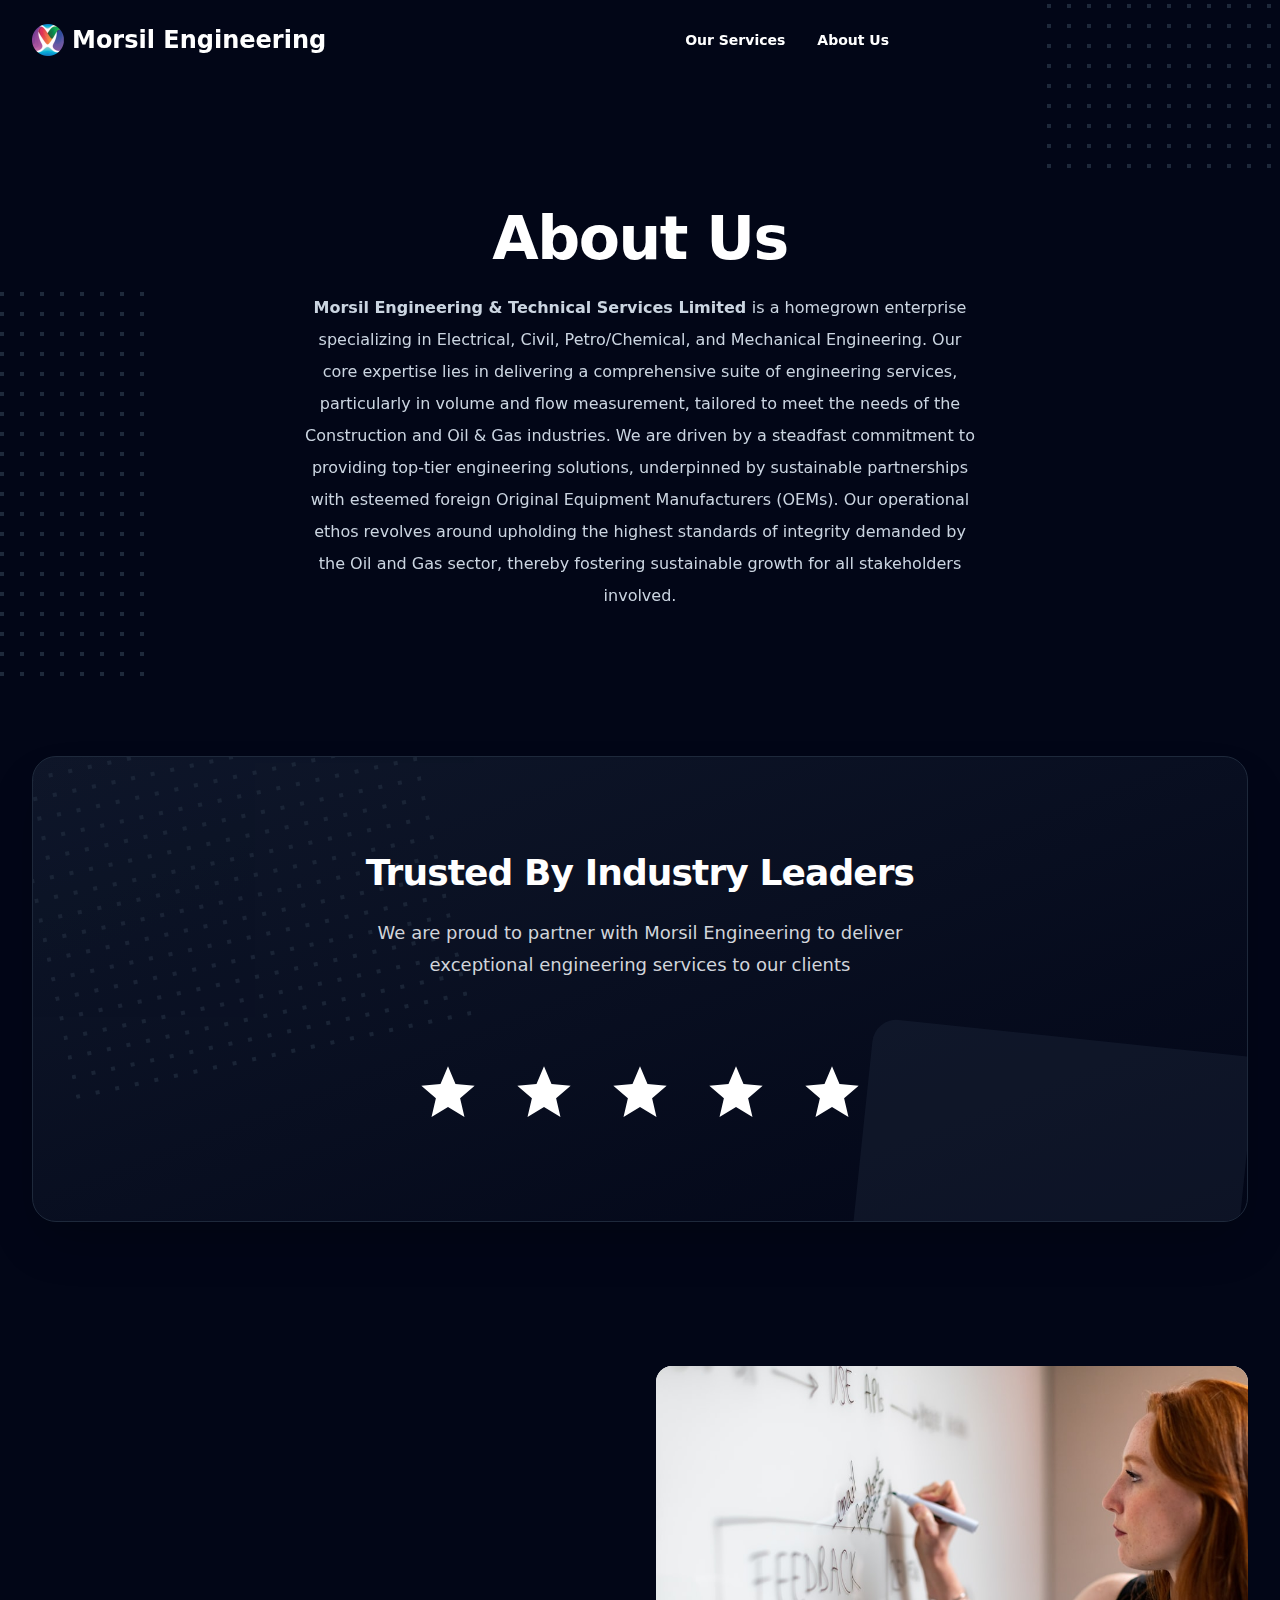
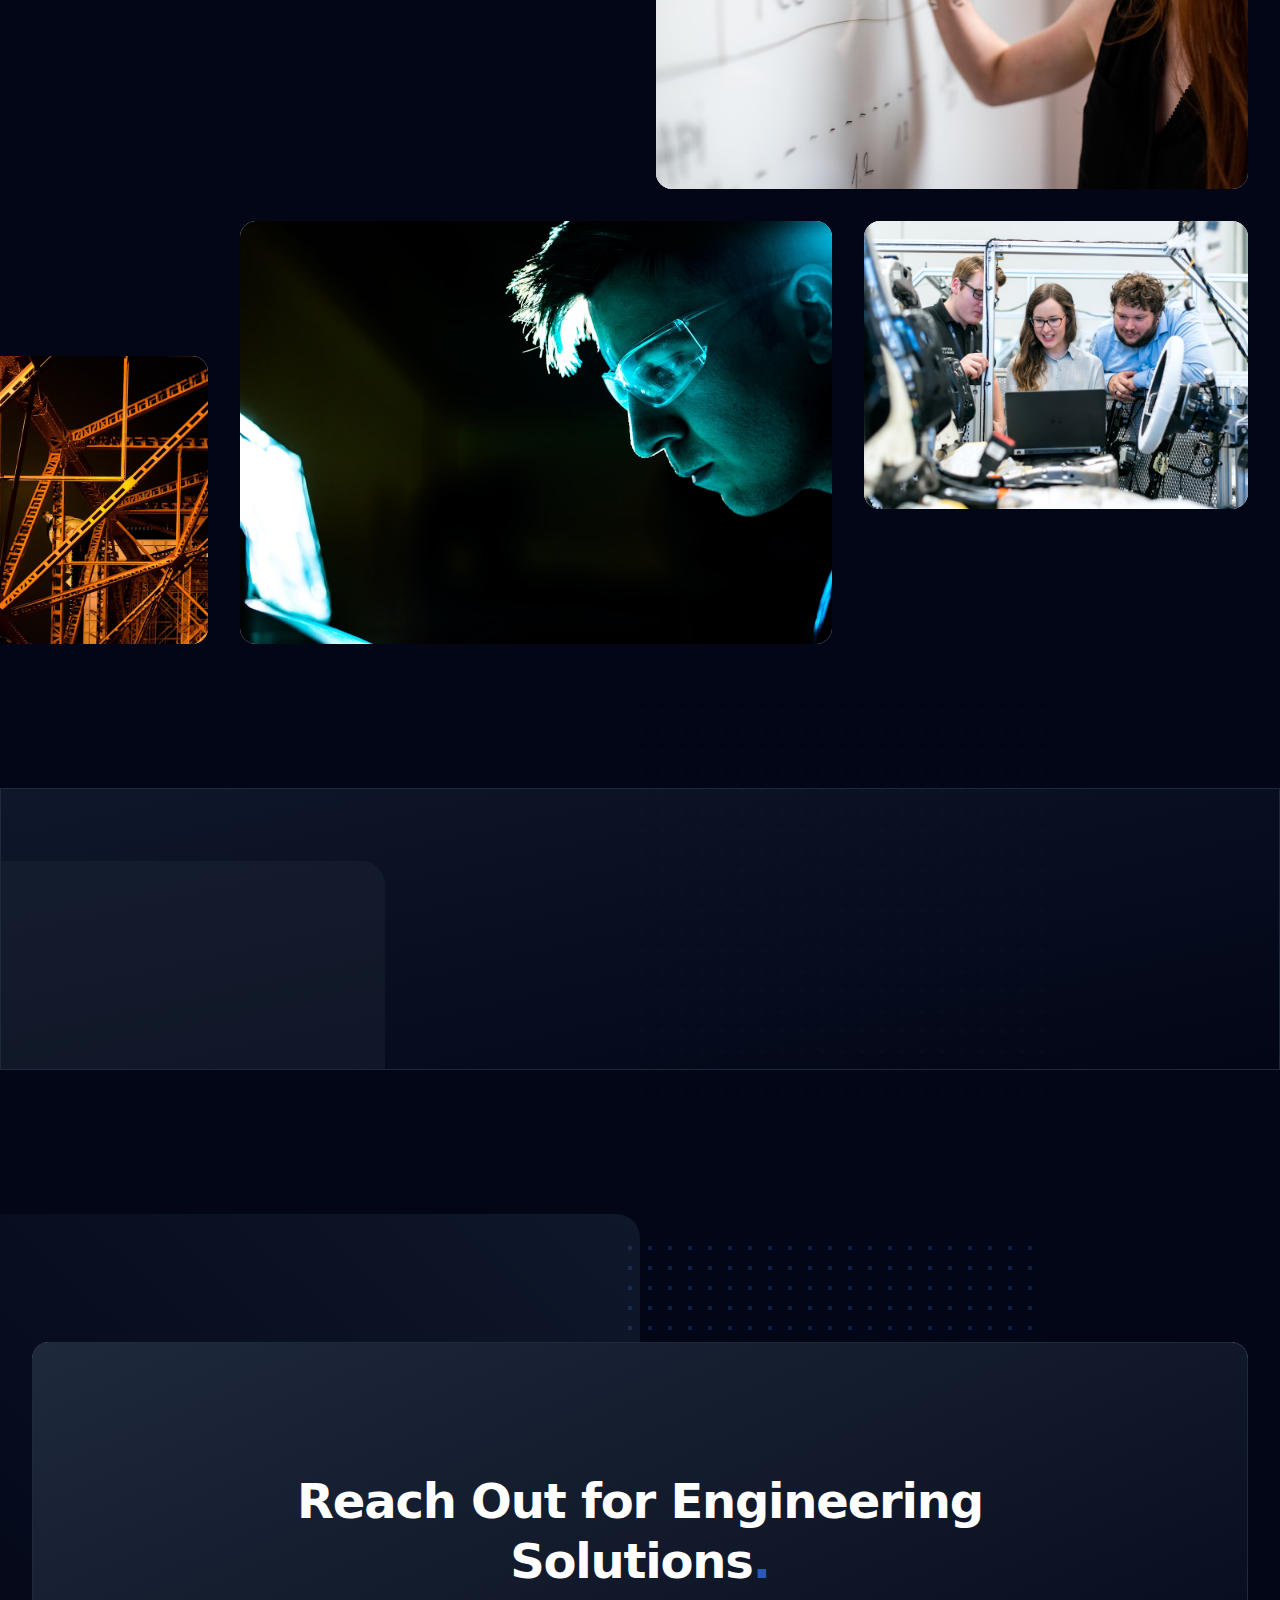
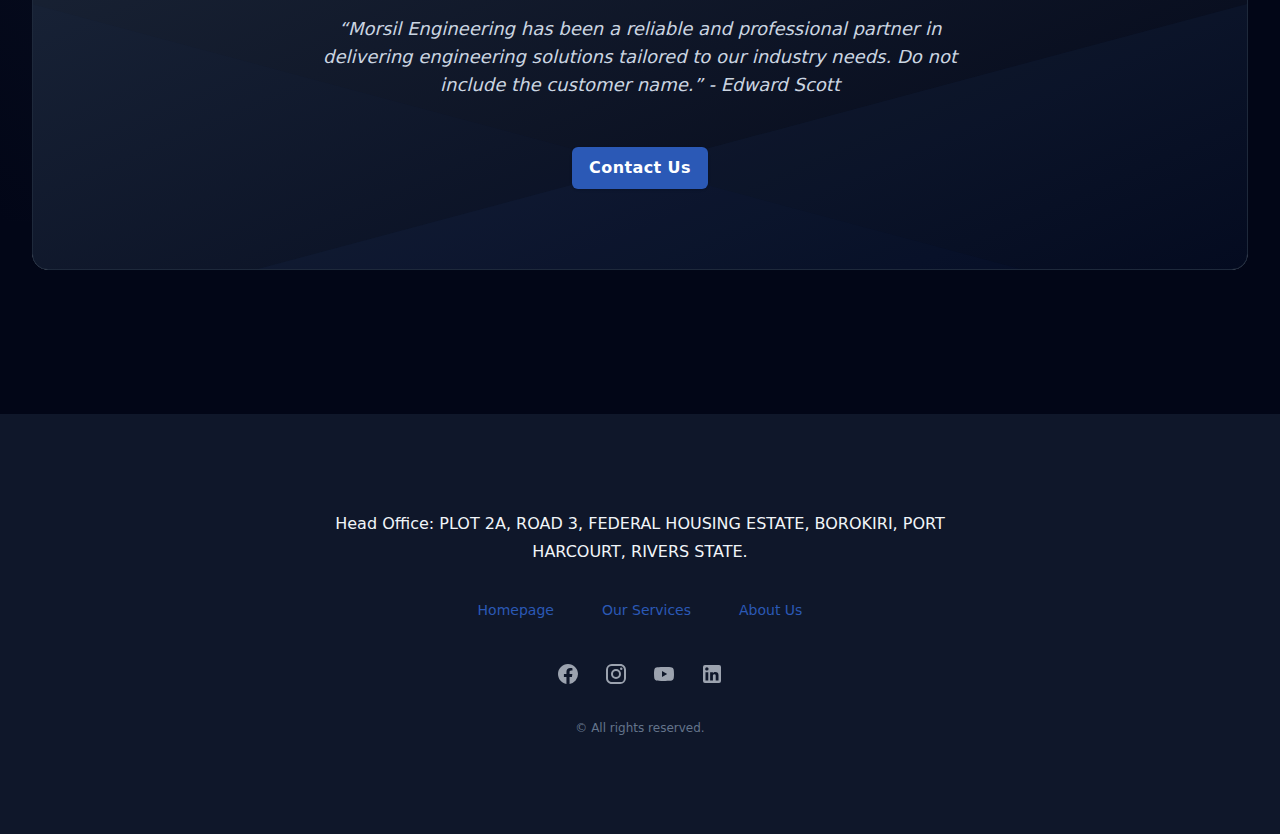
==== commit 8b3fb016: "add new and updated files" ====
--- a/about.html
+++ b/about.html
@@ -209,7 +209,7 @@
       <div class="" client:load="">
         <div class="px-6 py-6 md:px-8 relative z-10 ">
           <nav class="flex items-center justify-between gap-x-4 md:gap-x-6" aria-label="Global"><a
-              href="./home.html" class="flex items-center gap-x-2 shrink-0"><img
+              href="./index.html" class="flex items-center gap-x-2 shrink-0"><img
                 class="w-auto h-8" src="./file-f305ced4-1fad-42fe-83fc-f11a3206d7b0.png" alt="Morsil Engineering logo">
               <p class="font-sans font-bold !leading-none text-xl md:text-2xl text-type-900 dark:text-white">Morsil
                 Engineering</p>
@@ -254,11 +254,16 @@
                   class="text-4xl font-bold font-sans tracking-tight text-gray-900 dark:text-white sm:text-6xl text-type-950  relative">
                   About Us
                 </h1>
-                <div
-                  class="prose prose-user font-serif dark:text-slate-300 mt-6 leading-8 mx-auto max-w-7xl text-type-800  relative">
-                  Morsil Engineering is a homegrown enterprise specializing in Electrical, Civil, Petro/Chemical, and
-                  Mechanical Engineering. We are committed to delivering top-tier engineering solutions tailored for the
-                  Construction and Oil &amp; Gas industries
+                <div class="prose prose-user font-serif dark:text-slate-300 mt-6 leading-8 mx-auto max-w-7xl text-type-800  relative">
+                  <p><b>Morsil Engineering &amp; Technical Services Limited </b>is a homegrown enterprise specializing in 
+                    Electrical, Civil, Petro/Chemical, and Mechanical Engineering. Our core expertise lies in delivering
+                     a comprehensive suite of engineering services, particularly in volume and flow measurement,
+                      tailored to meet the needs of the Construction and Oil &amp; Gas industries. We are driven by
+                       a steadfast commitment to providing top-tier engineering solutions, underpinned
+                        by sustainable partnerships with esteemed foreign Original Equipment Manufacturers (OEMs). 
+                        Our operational ethos revolves around upholding the highest standards of integrity demanded by the Oil and Gas sector, 
+                        thereby fostering sustainable growth for all stakeholders involved.
+                  </p>
                 </div><!---->
               </div><!---->
             </div>
@@ -473,8 +478,11 @@
         </section>
         <footer class="border-t dark:border-0 dark:bg-slate-900">
           <div class="mx-auto max-w-7xl overflow-hidden py-16 px-6 sm:py-24 lg:px-8 space-y-8"><!---->
+            <div class="prose prose-user font-serif dark:text-slate-100 sm:text-center sm:mx-auto">
+              <p>Head Office: PLOT 2A, ROAD 3, FEDERAL HOUSING ESTATE, BOROKIRI, PORT HARCOURT, RIVERS STATE.</p>
+            </div>
             <nav class="columns-2 sm:flex sm:justify-center sm:space-x-12" aria-label="Footer">
-              <div class="pb-2"><a href="./home.html"
+              <div class="pb-2"><a href="./index.html"
                   class="text-sm leading-6 footer-link font-sans">Homepage</a></div>
               <div class="pb-2"><a href="./services.html"
                   class="text-sm leading-6 footer-link font-sans">Our Services</a></div>
